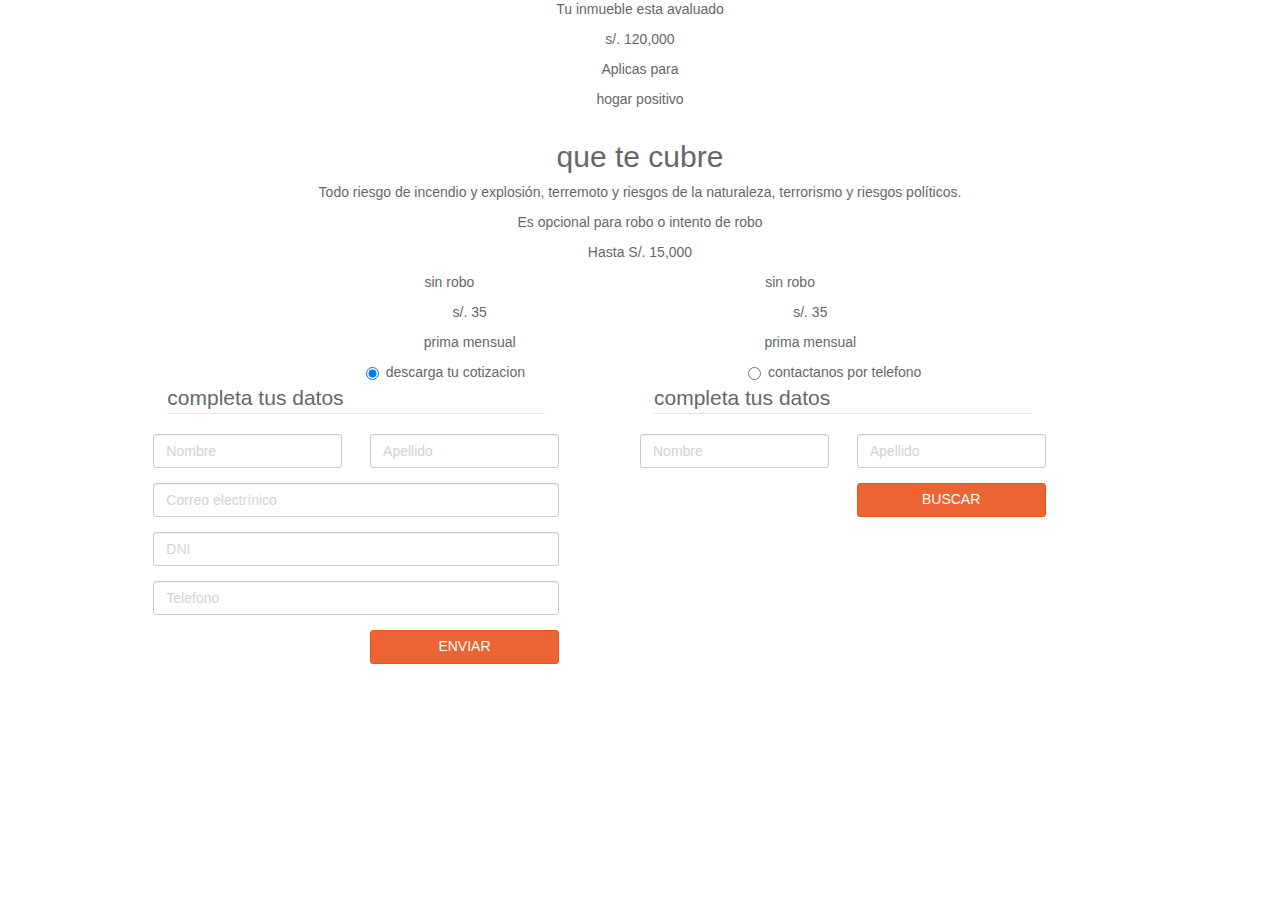
==== views/avaluo.html @ 3e361acd "landing scss" ====
<!DOCTYPE html>
<html>
  <head>
    <meta charset="utf-8">

    <title></title>
    <!-- Project SEO -->
    <meta name="description" content="">
    <meta name="keywords" content="" /> 
    <meta name="author" content="Ayu Consulting S.A.C" />

    <!-- Responsiveness -->
    <meta name="viewport" content="width=device-width, initial-scale=1.0">

    <!-- Open Graph -->
    <meta property="og:type" content="website">
    <meta property="og:url" content="">
    <meta property="og:title" content="">
    <meta property="og:site_name" content="">
    <meta property="og:description" content="">
    <meta property="og:image" content="">

    <!-- Twitter Cards -->
    <meta name="twitter:card" content="">
    <meta name="twitter:title" content="">
    <meta name="twitter:url" content="">
    <meta name="twitter:description" content="">
    <meta name="twitter:site" content="">
    <meta name="twitter:creator" content="">
    <meta name="twitter:image" content="">

    <!-- FAVICON -->
    <link rel="shortcut icon" href="img/favicon.ico">

    <!-- Apple Mobile -->
    <meta name="apple-mobile-web-app-title" content="">
    <meta name="apple-mobile-web-app-capable" content="yes">
    <meta name="apple-mobile-web-app-status-bar-style" content="black">

    <!-- Apple icons -->
    <link rel="apple-touch-icon" sizes="156x156" href="">
    <link rel="apple-touch-icon" sizes="128x128" href="">
    <link rel="apple-touch-icon" sizes="76x76" href="">
    <link rel="apple-touch-icon" href="">

    <!-- WebFonts -->
    <script async type="text/javascript" src="//use.typekit.net/ynk6roa.js"></script>
    <script async type="text/javascript">try{Typekit.load();}catch(e){}</script>

    <!-- APP STYLES -->
    <link rel="stylesheet" href="../stylesheets/main.css">
    <!-- <link rel="stylesheet" href="stylesheets/main.min.css"> -->
  </head>
  <body>
    <header>
      <div class="container text-center">
        <div class="row">
          <div class="col-md-8 center-block">
            <div class="header-text">
              <p>Tu inmueble esta avaluado</p>
              <p>s/. 120,000</p>
              <p>Aplicas para</p>
              <p>hogar positivo</p>
            </div>
          </div>
        </div>  
      </div>
    </header>
    <section class='content'>
      <div class='container text-center'>
        <div class="row">
          <div class="col-md-8 center-block">
            <h2 class="text-large">que te cubre</h2>
            <p class='text-small'>Todo riesgo de incendio y explosión, terremoto y riesgos de la naturaleza, terrorismo y riesgos políticos.</p>
            <p class='text-medium'>Es opcional para robo o intento de robo</p>
            <p class='text-small'>Hasta S/. 15,000</p>
          </div>
        </div>
        <div class="row">
          <div class="col-md-6 center-block">
            <div class="row">
              <div class="col-md-5">
                <div class="price-block">
                  <div class="row">
                    <div class="col-md-10">
                      <p class='text-small'>sin robo</p>
                    </div>
                    <div class="col-md-2">
                      <img src="" alt="">
                    </div>
                  </div>
                  <div class="row">
                    <div class="col-md-12">
                      <p class='text-large'>s/. 35</p>
                      <p class='text-small'>prima mensual</p>
                    </div>
                  </div>
                </div>
              </div>
              <div class="col-md-5 col-md-offset-2">
                <div class="price-block">
                  <div class="row">
                    <div class="col-md-10">
                      <p class='text-small'>sin robo</p>
                    </div>
                    <div class="col-md-2">
                      <img src="" alt="">
                    </div>
                  </div>
                  <div class="row">
                    <div class="col-md-12">
                      <p class='text-large'>s/. 35</p>
                      <p class='text-small'>prima mensual</p>
                    </div>
                  </div>
                </div>
              </div>  
            </div>
          </div>
        </div>
        <div class="row">
          <div class="col-md-8 center-block">
            <div class="row">
              <div class="form-group">
                <div class="col-md-6"> 
                  <label class="radio-inline" for="radios-0">
                    <input type="radio" name="radios" id="radios-0" value="1" checked="checked">
                    descarga tu cotizacion
                  </label> 
                </div>
                <div class="col-md-6"> 
                  <label class="radio-inline" for="radios-1">
                    <input type="radio" name="radios" id="radios-1" value="2">
                    contactanos por telefono
                  </label>
                </div>
              </div>
            </div>  
          </div>
        </div>
      </div>
    </section>
    <footer>
      <div class="container">
        <div class="row">
          <div class="col-md-10 center-block">
            <div class="row">
              <div class="col-md-5">
                <form class="form-horizontal">
                  <legend>completa tus datos</legend>
                  <div class="row">
                    <!-- Text input-->
                    <div class="form-group">
                      <div class="col-md-6">
                        <input id="textinput" name="textinput" type="text" placeholder="Nombre" class="form-control input-md"> 
                      </div>
                      <div class="col-md-6">
                        <input id="textinput" name="textinput" type="text" placeholder="Apellido" class="form-control input-md">
                      </div>
                    </div>
                  </div>  

                  <!-- Text input-->
                  <div class="form-group">
                    <input id="textinput" name="textinput" type="text" placeholder="Correo electrínico" class="form-control input-md">
                  </div>

                  <!-- Text input-->
                  <div class="form-group">
                    <input id="textinput" name="textinput" type="text" placeholder="DNI" class="form-control input-md">
                  </div>

                  <!-- Text input-->
                  <div class="form-group">
                    <input id="textinput" name="textinput" type="text" placeholder="Telefono" class="form-control input-md">
                  </div>

                  <!-- Button -->
                  <div class="row">
                    <div class="form-group">
                      <div class="col-md-6 col-md-offset-6">
                        <input type="submit" value="ENVIAR  " id="singlebutton" name="singlebutton" class="btn btn-primary col-md-12">
                      </div>
                    </div>  
                  </div>
                </form>
              </div>
              <div class="col-md-5 col-md-offset-1">
                <form class="form-horizontal">
                  <legend>completa tus datos</legend>
                  <div class="row">
                    <!-- Text input-->
                    <div class="form-group">
                      <div class="col-md-6">
                        <input id="textinput" name="textinput" type="text" placeholder="Nombre" class="form-control input-md"> 
                      </div>
                      <div class="col-md-6">
                        <input id="textinput" name="textinput" type="text" placeholder="Apellido" class="form-control input-md">
                      </div>
                    </div>
                  </div>

                  <!-- Button -->
                  <div class="row">
                    <div class="form-group">
                      <div class="col-md-6 col-md-offset-6">
                        <input type="submit" value="BUSCAR  " id="singlebutton" name="singlebutton" class="btn btn-primary col-md-12">
                      </div>
                    </div>  
                  </div>
                </form>
              </div>   
            </div>
          </div>
        </div>      
      </div>
    </footer>
  </body>
</html>
---- stylesheets/main.css ----
/*

  Ayu Consulting Frontend Boilerplate
  ultima actualizacion: 17 de junio 2014
  Author: @MadeByGus - G. Andres Ibarra yo@soygus.com
  Desde la consola navega hasta el directorio "stylesheets" y ejecuta: 

  sass --watch main.scss:main.css 

*/
/*========================================
=          Twitter Bootstrap 3.1.0      =
========================================*/
/*========================================
=          Twitter Bootstrap 3.2      =
========================================*/
/*! normalize.css v3.0.1 | MIT License | git.io/normalize */
html {
  font-family: sans-serif;
  -ms-text-size-adjust: 100%;
  -webkit-text-size-adjust: 100%; }

body {
  margin: 0; }

article,
aside,
details,
figcaption,
figure,
footer,
header,
hgroup,
main,
nav,
section,
summary {
  display: block; }

audio,
canvas,
progress,
video {
  display: inline-block;
  vertical-align: baseline; }

audio:not([controls]) {
  display: none;
  height: 0; }

[hidden],
template {
  display: none; }

a {
  background: transparent; }

a:active,
a:hover {
  outline: 0; }

abbr[title] {
  border-bottom: 1px dotted; }

b,
strong {
  font-weight: bold; }

dfn {
  font-style: italic; }

h1 {
  font-size: 2em;
  margin: 0.67em 0; }

mark {
  background: #ff0;
  color: #000; }

small {
  font-size: 80%; }

sub,
sup {
  font-size: 75%;
  line-height: 0;
  position: relative;
  vertical-align: baseline; }

sup {
  top: -0.5em; }

sub {
  bottom: -0.25em; }

img {
  border: 0; }

svg:not(:root) {
  overflow: hidden; }

figure {
  margin: 1em 40px; }

hr {
  -moz-box-sizing: content-box;
  box-sizing: content-box;
  height: 0; }

pre {
  overflow: auto; }

code,
kbd,
pre,
samp {
  font-family: monospace, monospace;
  font-size: 1em; }

button,
input,
optgroup,
select,
textarea {
  color: inherit;
  font: inherit;
  margin: 0; }

button {
  overflow: visible; }

button,
select {
  text-transform: none; }

button,
html input[type="button"],
input[type="reset"],
input[type="submit"] {
  -webkit-appearance: button;
  cursor: pointer; }

button[disabled],
html input[disabled] {
  cursor: default; }

button::-moz-focus-inner,
input::-moz-focus-inner {
  border: 0;
  padding: 0; }

input {
  line-height: normal; }

input[type="checkbox"],
input[type="radio"] {
  box-sizing: border-box;
  padding: 0; }

input[type="number"]::-webkit-inner-spin-button,
input[type="number"]::-webkit-outer-spin-button {
  height: auto; }

input[type="search"] {
  -webkit-appearance: textfield;
  -moz-box-sizing: content-box;
  -webkit-box-sizing: content-box;
  box-sizing: content-box; }

input[type="search"]::-webkit-search-cancel-button,
input[type="search"]::-webkit-search-decoration {
  -webkit-appearance: none; }

fieldset {
  border: 1px solid #c0c0c0;
  margin: 0 2px;
  padding: 0.35em 0.625em 0.75em; }

legend {
  border: 0;
  padding: 0; }

textarea {
  overflow: auto; }

optgroup {
  font-weight: bold; }

table {
  border-collapse: collapse;
  border-spacing: 0; }

td,
th {
  padding: 0; }

* {
  -webkit-box-sizing: border-box;
  -moz-box-sizing: border-box;
  box-sizing: border-box; }

*:before,
*:after {
  -webkit-box-sizing: border-box;
  -moz-box-sizing: border-box;
  box-sizing: border-box; }

html {
  font-size: 10px;
  -webkit-tap-highlight-color: transparent; }

body {
  font-family: "museo-sans", Helvetica, Arial, sans-serif;
  font-size: 14px;
  line-height: 1.42857;
  color: #65686a;
  background-color: white; }

input,
button,
select,
textarea {
  font-family: inherit;
  font-size: inherit;
  line-height: inherit; }

a {
  color: #ec6433;
  text-decoration: none; }
  a:hover, a:focus {
    color: #c14012;
    text-decoration: underline; }
  a:focus {
    outline: thin dotted;
    outline: 5px auto -webkit-focus-ring-color;
    outline-offset: -2px; }

figure {
  margin: 0; }

img {
  vertical-align: middle; }

.img-responsive {
  display: block;
  width: 100% \9;
  max-width: 100%;
  height: auto; }

.img-rounded {
  border-radius: 5px; }

.img-thumbnail {
  padding: 4px;
  line-height: 1.42857;
  background-color: white;
  border: 1px solid #dddddd;
  border-radius: 3px;
  -webkit-transition: all 0.2s ease-in-out;
  -o-transition: all 0.2s ease-in-out;
  transition: all 0.2s ease-in-out;
  display: inline-block;
  width: 100% \9;
  max-width: 100%;
  height: auto; }

.img-circle {
  border-radius: 50%; }

hr {
  margin-top: 20px;
  margin-bottom: 20px;
  border: 0;
  border-top: 1px solid white; }

.sr-only {
  position: absolute;
  width: 1px;
  height: 1px;
  margin: -1px;
  padding: 0;
  overflow: hidden;
  clip: rect(0, 0, 0, 0);
  border: 0; }

.sr-only-focusable:active, .sr-only-focusable:focus {
  position: static;
  width: auto;
  height: auto;
  margin: 0;
  overflow: visible;
  clip: auto; }

@media print {
  * {
    text-shadow: none !important;
    color: #000 !important;
    background: transparent !important;
    box-shadow: none !important; }

  a,
  a:visited {
    text-decoration: underline; }

  a[href]:after {
    content: " (" attr(href) ")"; }

  abbr[title]:after {
    content: " (" attr(title) ")"; }

  a[href^="javascript:"]:after,
  a[href^="#"]:after {
    content: ""; }

  pre,
  blockquote {
    border: 1px solid #999;
    page-break-inside: avoid; }

  thead {
    display: table-header-group; }

  tr,
  img {
    page-break-inside: avoid; }

  img {
    max-width: 100% !important; }

  p,
  h2,
  h3 {
    orphans: 3;
    widows: 3; }

  h2,
  h3 {
    page-break-after: avoid; }

  select {
    background: #fff !important; }

  .navbar {
    display: none; }

  .table td,
  .table th {
    background-color: #fff !important; }

  .btn > .caret,
  .dropup > .btn > .caret {
    border-top-color: #000 !important; }

  .label {
    border: 1px solid #000; }

  .table {
    border-collapse: collapse !important; }

  .table-bordered th,
  .table-bordered td {
    border: 1px solid #ddd !important; } }
h1, h2, h3, h4, h5, h6,
.h1, .h2, .h3, .h4, .h5, .h6 {
  font-family: inherit;
  font-weight: 500;
  line-height: 1.1;
  color: inherit; }
  h1 small,
  h1 .small, h2 small,
  h2 .small, h3 small,
  h3 .small, h4 small,
  h4 .small, h5 small,
  h5 .small, h6 small,
  h6 .small,
  .h1 small,
  .h1 .small, .h2 small,
  .h2 .small, .h3 small,
  .h3 .small, .h4 small,
  .h4 .small, .h5 small,
  .h5 .small, .h6 small,
  .h6 .small {
    font-weight: normal;
    line-height: 1;
    color: #d2d3d4; }

h1, .h1,
h2, .h2,
h3, .h3 {
  margin-top: 20px;
  margin-bottom: 10px; }
  h1 small,
  h1 .small, .h1 small,
  .h1 .small,
  h2 small,
  h2 .small, .h2 small,
  .h2 .small,
  h3 small,
  h3 .small, .h3 small,
  .h3 .small {
    font-size: 65%; }

h4, .h4,
h5, .h5,
h6, .h6 {
  margin-top: 10px;
  margin-bottom: 10px; }
  h4 small,
  h4 .small, .h4 small,
  .h4 .small,
  h5 small,
  h5 .small, .h5 small,
  .h5 .small,
  h6 small,
  h6 .small, .h6 small,
  .h6 .small {
    font-size: 75%; }

h1, .h1 {
  font-size: 36px; }

h2, .h2 {
  font-size: 30px; }

h3, .h3 {
  font-size: 24px; }

h4, .h4 {
  font-size: 18px; }

h5, .h5 {
  font-size: 14px; }

h6, .h6 {
  font-size: 12px; }

p {
  margin: 0 0 10px; }

.lead {
  margin-bottom: 20px;
  font-size: 16px;
  font-weight: 300;
  line-height: 1.4; }
  @media (min-width: 768px) {
    .lead {
      font-size: 21px; } }

small,
.small {
  font-size: 85%; }

cite {
  font-style: normal; }

mark,
.mark {
  background-color: #fcf8e3;
  padding: .2em; }

.text-left {
  text-align: left; }

.text-right {
  text-align: right; }

.text-center {
  text-align: center; }

.text-justify {
  text-align: justify; }

.text-nowrap {
  white-space: nowrap; }

.text-lowercase {
  text-transform: lowercase; }

.text-uppercase {
  text-transform: uppercase; }

.text-capitalize {
  text-transform: capitalize; }

.text-muted {
  color: #d2d3d4; }

.text-primary {
  color: #ec6433; }

a.text-primary:hover {
  color: #d84814; }

.text-success {
  color: #3c763d; }

a.text-success:hover {
  color: #2b542c; }

.text-info {
  color: #31708f; }

a.text-info:hover {
  color: #245269; }

.text-warning {
  color: #8a6d3b; }

a.text-warning:hover {
  color: #66512c; }

.text-danger {
  color: #a94442; }

a.text-danger:hover {
  color: #843534; }

.bg-primary {
  color: #fff; }

.bg-primary {
  background-color: #ec6433; }

a.bg-primary:hover {
  background-color: #d84814; }

.bg-success {
  background-color: #dff0d8; }

a.bg-success:hover {
  background-color: #c1e2b3; }

.bg-info {
  background-color: #d9edf7; }

a.bg-info:hover {
  background-color: #afd9ee; }

.bg-warning {
  background-color: #fcf8e3; }

a.bg-warning:hover {
  background-color: #f7ecb5; }

.bg-danger {
  background-color: #f2dede; }

a.bg-danger:hover {
  background-color: #e4b9b9; }

.page-header {
  padding-bottom: 9px;
  margin: 40px 0 20px;
  border-bottom: 1px solid white; }

ul,
ol {
  margin-top: 0;
  margin-bottom: 10px; }
  ul ul,
  ul ol,
  ol ul,
  ol ol {
    margin-bottom: 0; }

.list-unstyled, .list-inline {
  padding-left: 0;
  list-style: none; }

.list-inline {
  margin-left: -5px; }
  .list-inline > li {
    display: inline-block;
    padding-left: 5px;
    padding-right: 5px; }

dl {
  margin-top: 0;
  margin-bottom: 20px; }

dt,
dd {
  line-height: 1.42857; }

dt {
  font-weight: bold; }

dd {
  margin-left: 0; }

.dl-horizontal dd:before, .dl-horizontal dd:after {
  content: " ";
  display: table; }
.dl-horizontal dd:after {
  clear: both; }
@media (min-width: 768px) {
  .dl-horizontal dt {
    float: left;
    width: 160px;
    clear: left;
    text-align: right;
    overflow: hidden;
    text-overflow: ellipsis;
    white-space: nowrap; }
  .dl-horizontal dd {
    margin-left: 180px; } }

abbr[title],
abbr[data-original-title] {
  cursor: help;
  border-bottom: 1px dotted #d2d3d4; }

.initialism {
  font-size: 90%;
  text-transform: uppercase; }

blockquote {
  padding: 10px 20px;
  margin: 0 0 20px;
  font-size: 17.5px;
  border-left: 5px solid white; }
  blockquote p:last-child,
  blockquote ul:last-child,
  blockquote ol:last-child {
    margin-bottom: 0; }
  blockquote footer,
  blockquote small,
  blockquote .small {
    display: block;
    font-size: 80%;
    line-height: 1.42857;
    color: #d2d3d4; }
    blockquote footer:before,
    blockquote small:before,
    blockquote .small:before {
      content: '\2014 \00A0'; }

.blockquote-reverse,
blockquote.pull-right {
  padding-right: 15px;
  padding-left: 0;
  border-right: 5px solid white;
  border-left: 0;
  text-align: right; }
  .blockquote-reverse footer:before,
  .blockquote-reverse small:before,
  .blockquote-reverse .small:before,
  blockquote.pull-right footer:before,
  blockquote.pull-right small:before,
  blockquote.pull-right .small:before {
    content: ''; }
  .blockquote-reverse footer:after,
  .blockquote-reverse small:after,
  .blockquote-reverse .small:after,
  blockquote.pull-right footer:after,
  blockquote.pull-right small:after,
  blockquote.pull-right .small:after {
    content: '\00A0 \2014'; }

blockquote:before,
blockquote:after {
  content: ""; }

address {
  margin-bottom: 20px;
  font-style: normal;
  line-height: 1.42857; }

.container {
  margin-right: auto;
  margin-left: auto;
  padding-left: 14px;
  padding-right: 14px; }
  .container:before, .container:after {
    content: " ";
    display: table; }
  .container:after {
    clear: both; }
  @media (min-width: 768px) {
    .container {
      width: 748px; } }
  @media (min-width: 992px) {
    .container {
      width: 968px; } }
  @media (min-width: 1200px) {
    .container {
      width: 1168px; } }

.container-fluid {
  margin-right: auto;
  margin-left: auto;
  padding-left: 14px;
  padding-right: 14px; }
  .container-fluid:before, .container-fluid:after {
    content: " ";
    display: table; }
  .container-fluid:after {
    clear: both; }

.row {
  margin-left: -14px;
  margin-right: -14px; }
  .row:before, .row:after {
    content: " ";
    display: table; }
  .row:after {
    clear: both; }

.col-xs-1, .col-sm-1, .col-md-1, .col-lg-1, .col-xs-2, .col-sm-2, .col-md-2, .col-lg-2, .col-xs-3, .col-sm-3, .col-md-3, .col-lg-3, .col-xs-4, .col-sm-4, .col-md-4, .col-lg-4, .col-xs-5, .col-sm-5, .col-md-5, .col-lg-5, .col-xs-6, .col-sm-6, .col-md-6, .col-lg-6, .col-xs-7, .col-sm-7, .col-md-7, .col-lg-7, .col-xs-8, .col-sm-8, .col-md-8, .col-lg-8, .col-xs-9, .col-sm-9, .col-md-9, .col-lg-9, .col-xs-10, .col-sm-10, .col-md-10, .col-lg-10, .col-xs-11, .col-sm-11, .col-md-11, .col-lg-11, .col-xs-12, .col-sm-12, .col-md-12, .col-lg-12 {
  position: relative;
  min-height: 1px;
  padding-left: 14px;
  padding-right: 14px; }

.col-xs-1, .col-xs-2, .col-xs-3, .col-xs-4, .col-xs-5, .col-xs-6, .col-xs-7, .col-xs-8, .col-xs-9, .col-xs-10, .col-xs-11, .col-xs-12 {
  float: left; }

.col-xs-1 {
  width: 8.33333%; }

.col-xs-2 {
  width: 16.66667%; }

.col-xs-3 {
  width: 25%; }

.col-xs-4 {
  width: 33.33333%; }

.col-xs-5 {
  width: 41.66667%; }

.col-xs-6 {
  width: 50%; }

.col-xs-7 {
  width: 58.33333%; }

.col-xs-8 {
  width: 66.66667%; }

.col-xs-9 {
  width: 75%; }

.col-xs-10 {
  width: 83.33333%; }

.col-xs-11 {
  width: 91.66667%; }

.col-xs-12 {
  width: 100%; }

.col-xs-pull-0 {
  right: auto; }

.col-xs-pull-1 {
  right: 8.33333%; }

.col-xs-pull-2 {
  right: 16.66667%; }

.col-xs-pull-3 {
  right: 25%; }

.col-xs-pull-4 {
  right: 33.33333%; }

.col-xs-pull-5 {
  right: 41.66667%; }

.col-xs-pull-6 {
  right: 50%; }

.col-xs-pull-7 {
  right: 58.33333%; }

.col-xs-pull-8 {
  right: 66.66667%; }

.col-xs-pull-9 {
  right: 75%; }

.col-xs-pull-10 {
  right: 83.33333%; }

.col-xs-pull-11 {
  right: 91.66667%; }

.col-xs-pull-12 {
  right: 100%; }

.col-xs-push-0 {
  left: auto; }

.col-xs-push-1 {
  left: 8.33333%; }

.col-xs-push-2 {
  left: 16.66667%; }

.col-xs-push-3 {
  left: 25%; }

.col-xs-push-4 {
  left: 33.33333%; }

.col-xs-push-5 {
  left: 41.66667%; }

.col-xs-push-6 {
  left: 50%; }

.col-xs-push-7 {
  left: 58.33333%; }

.col-xs-push-8 {
  left: 66.66667%; }

.col-xs-push-9 {
  left: 75%; }

.col-xs-push-10 {
  left: 83.33333%; }

.col-xs-push-11 {
  left: 91.66667%; }

.col-xs-push-12 {
  left: 100%; }

.col-xs-offset-0 {
  margin-left: 0%; }

.col-xs-offset-1 {
  margin-left: 8.33333%; }

.col-xs-offset-2 {
  margin-left: 16.66667%; }

.col-xs-offset-3 {
  margin-left: 25%; }

.col-xs-offset-4 {
  margin-left: 33.33333%; }

.col-xs-offset-5 {
  margin-left: 41.66667%; }

.col-xs-offset-6 {
  margin-left: 50%; }

.col-xs-offset-7 {
  margin-left: 58.33333%; }

.col-xs-offset-8 {
  margin-left: 66.66667%; }

.col-xs-offset-9 {
  margin-left: 75%; }

.col-xs-offset-10 {
  margin-left: 83.33333%; }

.col-xs-offset-11 {
  margin-left: 91.66667%; }

.col-xs-offset-12 {
  margin-left: 100%; }

@media (min-width: 768px) {
  .col-sm-1, .col-sm-2, .col-sm-3, .col-sm-4, .col-sm-5, .col-sm-6, .col-sm-7, .col-sm-8, .col-sm-9, .col-sm-10, .col-sm-11, .col-sm-12 {
    float: left; }

  .col-sm-1 {
    width: 8.33333%; }

  .col-sm-2 {
    width: 16.66667%; }

  .col-sm-3 {
    width: 25%; }

  .col-sm-4 {
    width: 33.33333%; }

  .col-sm-5 {
    width: 41.66667%; }

  .col-sm-6 {
    width: 50%; }

  .col-sm-7 {
    width: 58.33333%; }

  .col-sm-8 {
    width: 66.66667%; }

  .col-sm-9 {
    width: 75%; }

  .col-sm-10 {
    width: 83.33333%; }

  .col-sm-11 {
    width: 91.66667%; }

  .col-sm-12 {
    width: 100%; }

  .col-sm-pull-0 {
    right: auto; }

  .col-sm-pull-1 {
    right: 8.33333%; }

  .col-sm-pull-2 {
    right: 16.66667%; }

  .col-sm-pull-3 {
    right: 25%; }

  .col-sm-pull-4 {
    right: 33.33333%; }

  .col-sm-pull-5 {
    right: 41.66667%; }

  .col-sm-pull-6 {
    right: 50%; }

  .col-sm-pull-7 {
    right: 58.33333%; }

  .col-sm-pull-8 {
    right: 66.66667%; }

  .col-sm-pull-9 {
    right: 75%; }

  .col-sm-pull-10 {
    right: 83.33333%; }

  .col-sm-pull-11 {
    right: 91.66667%; }

  .col-sm-pull-12 {
    right: 100%; }

  .col-sm-push-0 {
    left: auto; }

  .col-sm-push-1 {
    left: 8.33333%; }

  .col-sm-push-2 {
    left: 16.66667%; }

  .col-sm-push-3 {
    left: 25%; }

  .col-sm-push-4 {
    left: 33.33333%; }

  .col-sm-push-5 {
    left: 41.66667%; }

  .col-sm-push-6 {
    left: 50%; }

  .col-sm-push-7 {
    left: 58.33333%; }

  .col-sm-push-8 {
    left: 66.66667%; }

  .col-sm-push-9 {
    left: 75%; }

  .col-sm-push-10 {
    left: 83.33333%; }

  .col-sm-push-11 {
    left: 91.66667%; }

  .col-sm-push-12 {
    left: 100%; }

  .col-sm-offset-0 {
    margin-left: 0%; }

  .col-sm-offset-1 {
    margin-left: 8.33333%; }

  .col-sm-offset-2 {
    margin-left: 16.66667%; }

  .col-sm-offset-3 {
    margin-left: 25%; }

  .col-sm-offset-4 {
    margin-left: 33.33333%; }

  .col-sm-offset-5 {
    margin-left: 41.66667%; }

  .col-sm-offset-6 {
    margin-left: 50%; }

  .col-sm-offset-7 {
    margin-left: 58.33333%; }

  .col-sm-offset-8 {
    margin-left: 66.66667%; }

  .col-sm-offset-9 {
    margin-left: 75%; }

  .col-sm-offset-10 {
    margin-left: 83.33333%; }

  .col-sm-offset-11 {
    margin-left: 91.66667%; }

  .col-sm-offset-12 {
    margin-left: 100%; } }
@media (min-width: 992px) {
  .col-md-1, .col-md-2, .col-md-3, .col-md-4, .col-md-5, .col-md-6, .col-md-7, .col-md-8, .col-md-9, .col-md-10, .col-md-11, .col-md-12 {
    float: left; }

  .col-md-1 {
    width: 8.33333%; }

  .col-md-2 {
    width: 16.66667%; }

  .col-md-3 {
    width: 25%; }

  .col-md-4 {
    width: 33.33333%; }

  .col-md-5 {
    width: 41.66667%; }

  .col-md-6 {
    width: 50%; }

  .col-md-7 {
    width: 58.33333%; }

  .col-md-8 {
    width: 66.66667%; }

  .col-md-9 {
    width: 75%; }

  .col-md-10 {
    width: 83.33333%; }

  .col-md-11 {
    width: 91.66667%; }

  .col-md-12 {
    width: 100%; }

  .col-md-pull-0 {
    right: auto; }

  .col-md-pull-1 {
    right: 8.33333%; }

  .col-md-pull-2 {
    right: 16.66667%; }

  .col-md-pull-3 {
    right: 25%; }

  .col-md-pull-4 {
    right: 33.33333%; }

  .col-md-pull-5 {
    right: 41.66667%; }

  .col-md-pull-6 {
    right: 50%; }

  .col-md-pull-7 {
    right: 58.33333%; }

  .col-md-pull-8 {
    right: 66.66667%; }

  .col-md-pull-9 {
    right: 75%; }

  .col-md-pull-10 {
    right: 83.33333%; }

  .col-md-pull-11 {
    right: 91.66667%; }

  .col-md-pull-12 {
    right: 100%; }

  .col-md-push-0 {
    left: auto; }

  .col-md-push-1 {
    left: 8.33333%; }

  .col-md-push-2 {
    left: 16.66667%; }

  .col-md-push-3 {
    left: 25%; }

  .col-md-push-4 {
    left: 33.33333%; }

  .col-md-push-5 {
    left: 41.66667%; }

  .col-md-push-6 {
    left: 50%; }

  .col-md-push-7 {
    left: 58.33333%; }

  .col-md-push-8 {
    left: 66.66667%; }

  .col-md-push-9 {
    left: 75%; }

  .col-md-push-10 {
    left: 83.33333%; }

  .col-md-push-11 {
    left: 91.66667%; }

  .col-md-push-12 {
    left: 100%; }

  .col-md-offset-0 {
    margin-left: 0%; }

  .col-md-offset-1 {
    margin-left: 8.33333%; }

  .col-md-offset-2 {
    margin-left: 16.66667%; }

  .col-md-offset-3 {
    margin-left: 25%; }

  .col-md-offset-4 {
    margin-left: 33.33333%; }

  .col-md-offset-5 {
    margin-left: 41.66667%; }

  .col-md-offset-6 {
    margin-left: 50%; }

  .col-md-offset-7 {
    margin-left: 58.33333%; }

  .col-md-offset-8 {
    margin-left: 66.66667%; }

  .col-md-offset-9 {
    margin-left: 75%; }

  .col-md-offset-10 {
    margin-left: 83.33333%; }

  .col-md-offset-11 {
    margin-left: 91.66667%; }

  .col-md-offset-12 {
    margin-left: 100%; } }
@media (min-width: 1200px) {
  .col-lg-1, .col-lg-2, .col-lg-3, .col-lg-4, .col-lg-5, .col-lg-6, .col-lg-7, .col-lg-8, .col-lg-9, .col-lg-10, .col-lg-11, .col-lg-12 {
    float: left; }

  .col-lg-1 {
    width: 8.33333%; }

  .col-lg-2 {
    width: 16.66667%; }

  .col-lg-3 {
    width: 25%; }

  .col-lg-4 {
    width: 33.33333%; }

  .col-lg-5 {
    width: 41.66667%; }

  .col-lg-6 {
    width: 50%; }

  .col-lg-7 {
    width: 58.33333%; }

  .col-lg-8 {
    width: 66.66667%; }

  .col-lg-9 {
    width: 75%; }

  .col-lg-10 {
    width: 83.33333%; }

  .col-lg-11 {
    width: 91.66667%; }

  .col-lg-12 {
    width: 100%; }

  .col-lg-pull-0 {
    right: auto; }

  .col-lg-pull-1 {
    right: 8.33333%; }

  .col-lg-pull-2 {
    right: 16.66667%; }

  .col-lg-pull-3 {
    right: 25%; }

  .col-lg-pull-4 {
    right: 33.33333%; }

  .col-lg-pull-5 {
    right: 41.66667%; }

  .col-lg-pull-6 {
    right: 50%; }

  .col-lg-pull-7 {
    right: 58.33333%; }

  .col-lg-pull-8 {
    right: 66.66667%; }

  .col-lg-pull-9 {
    right: 75%; }

  .col-lg-pull-10 {
    right: 83.33333%; }

  .col-lg-pull-11 {
    right: 91.66667%; }

  .col-lg-pull-12 {
    right: 100%; }

  .col-lg-push-0 {
    left: auto; }

  .col-lg-push-1 {
    left: 8.33333%; }

  .col-lg-push-2 {
    left: 16.66667%; }

  .col-lg-push-3 {
    left: 25%; }

  .col-lg-push-4 {
    left: 33.33333%; }

  .col-lg-push-5 {
    left: 41.66667%; }

  .col-lg-push-6 {
    left: 50%; }

  .col-lg-push-7 {
    left: 58.33333%; }

  .col-lg-push-8 {
    left: 66.66667%; }

  .col-lg-push-9 {
    left: 75%; }

  .col-lg-push-10 {
    left: 83.33333%; }

  .col-lg-push-11 {
    left: 91.66667%; }

  .col-lg-push-12 {
    left: 100%; }

  .col-lg-offset-0 {
    margin-left: 0%; }

  .col-lg-offset-1 {
    margin-left: 8.33333%; }

  .col-lg-offset-2 {
    margin-left: 16.66667%; }

  .col-lg-offset-3 {
    margin-left: 25%; }

  .col-lg-offset-4 {
    margin-left: 33.33333%; }

  .col-lg-offset-5 {
    margin-left: 41.66667%; }

  .col-lg-offset-6 {
    margin-left: 50%; }

  .col-lg-offset-7 {
    margin-left: 58.33333%; }

  .col-lg-offset-8 {
    margin-left: 66.66667%; }

  .col-lg-offset-9 {
    margin-left: 75%; }

  .col-lg-offset-10 {
    margin-left: 83.33333%; }

  .col-lg-offset-11 {
    margin-left: 91.66667%; }

  .col-lg-offset-12 {
    margin-left: 100%; } }
fieldset {
  padding: 0;
  margin: 0;
  border: 0;
  min-width: 0; }

legend {
  display: block;
  width: 100%;
  padding: 0;
  margin-bottom: 20px;
  font-size: 21px;
  line-height: inherit;
  color: #65686a;
  border: 0;
  border-bottom: 1px solid #e5e5e5; }

label {
  display: inline-block;
  max-width: 100%;
  margin-bottom: 5px;
  font-weight: bold; }

input[type="search"] {
  -webkit-box-sizing: border-box;
  -moz-box-sizing: border-box;
  box-sizing: border-box; }

input[type="radio"],
input[type="checkbox"] {
  margin: 4px 0 0;
  margin-top: 1px \9;
  line-height: normal; }

input[type="file"] {
  display: block; }

input[type="range"] {
  display: block;
  width: 100%; }

select[multiple],
select[size] {
  height: auto; }

input[type="file"]:focus,
input[type="radio"]:focus,
input[type="checkbox"]:focus {
  outline: thin dotted;
  outline: 5px auto -webkit-focus-ring-color;
  outline-offset: -2px; }

output {
  display: block;
  padding-top: 7px;
  font-size: 14px;
  line-height: 1.42857;
  color: #898b8e; }

.form-control {
  display: block;
  width: 100%;
  height: 34px;
  padding: 6px 12px;
  font-size: 14px;
  line-height: 1.42857;
  color: #898b8e;
  background-color: white;
  background-image: none;
  border: 1px solid #cccccc;
  border-radius: 3px;
  -webkit-box-shadow: inset 0 1px 1px rgba(0, 0, 0, 0.075);
  box-shadow: inset 0 1px 1px rgba(0, 0, 0, 0.075);
  -webkit-transition: border-color ease-in-out 0.15s, box-shadow ease-in-out 0.15s;
  -o-transition: border-color ease-in-out 0.15s, box-shadow ease-in-out 0.15s;
  transition: border-color ease-in-out 0.15s, box-shadow ease-in-out 0.15s; }
  .form-control:focus {
    border-color: #66afe9;
    outline: 0;
    -webkit-box-shadow: inset 0 1px 1px rgba(0, 0, 0, 0.075), 0 0 8px rgba(102, 175, 233, 0.6);
    box-shadow: inset 0 1px 1px rgba(0, 0, 0, 0.075), 0 0 8px rgba(102, 175, 233, 0.6); }
  .form-control::-moz-placeholder {
    color: #d2d3d4;
    opacity: 1; }
  .form-control:-ms-input-placeholder {
    color: #d2d3d4; }
  .form-control::-webkit-input-placeholder {
    color: #d2d3d4; }
  .form-control[disabled], .form-control[readonly], fieldset[disabled] .form-control {
    cursor: not-allowed;
    background-color: white;
    opacity: 1; }

textarea.form-control {
  height: auto; }

input[type="search"] {
  -webkit-appearance: none; }

input[type="date"],
input[type="time"],
input[type="datetime-local"],
input[type="month"] {
  line-height: 34px;
  line-height: 1.42857 \0; }
  input[type="date"].input-sm, .form-horizontal .form-group-sm input[type="date"].form-control,
  input[type="time"].input-sm,
  .form-horizontal .form-group-sm input[type="time"].form-control,
  input[type="datetime-local"].input-sm,
  .form-horizontal .form-group-sm input[type="datetime-local"].form-control,
  input[type="month"].input-sm,
  .form-horizontal .form-group-sm input[type="month"].form-control {
    line-height: 30px; }
  input[type="date"].input-lg, .form-horizontal .form-group-lg input[type="date"].form-control,
  input[type="time"].input-lg,
  .form-horizontal .form-group-lg input[type="time"].form-control,
  input[type="datetime-local"].input-lg,
  .form-horizontal .form-group-lg input[type="datetime-local"].form-control,
  input[type="month"].input-lg,
  .form-horizontal .form-group-lg input[type="month"].form-control {
    line-height: 46px; }

.form-group {
  margin-bottom: 15px; }

.radio,
.checkbox {
  position: relative;
  display: block;
  min-height: 20px;
  margin-top: 10px;
  margin-bottom: 10px; }
  .radio label,
  .checkbox label {
    padding-left: 20px;
    margin-bottom: 0;
    font-weight: normal;
    cursor: pointer; }

.radio input[type="radio"],
.radio-inline input[type="radio"],
.checkbox input[type="checkbox"],
.checkbox-inline input[type="checkbox"] {
  position: absolute;
  margin-left: -20px;
  margin-top: 4px \9; }

.radio + .radio,
.checkbox + .checkbox {
  margin-top: -5px; }

.radio-inline,
.checkbox-inline {
  display: inline-block;
  padding-left: 20px;
  margin-bottom: 0;
  vertical-align: middle;
  font-weight: normal;
  cursor: pointer; }

.radio-inline + .radio-inline,
.checkbox-inline + .checkbox-inline {
  margin-top: 0;
  margin-left: 10px; }

input[type="radio"][disabled], input[type="radio"].disabled, fieldset[disabled] input[type="radio"],
input[type="checkbox"][disabled],
input[type="checkbox"].disabled, fieldset[disabled]
input[type="checkbox"] {
  cursor: not-allowed; }

.radio-inline.disabled, fieldset[disabled] .radio-inline,
.checkbox-inline.disabled, fieldset[disabled]
.checkbox-inline {
  cursor: not-allowed; }

.radio.disabled label, fieldset[disabled] .radio label,
.checkbox.disabled label, fieldset[disabled]
.checkbox label {
  cursor: not-allowed; }

.form-control-static {
  padding-top: 7px;
  padding-bottom: 7px;
  margin-bottom: 0; }
  .form-control-static.input-lg, .form-horizontal .form-group-lg .form-control-static.form-control, .form-control-static.input-sm, .form-horizontal .form-group-sm .form-control-static.form-control {
    padding-left: 0;
    padding-right: 0; }

.input-sm, .form-horizontal .form-group-sm .form-control {
  height: 30px;
  padding: 5px 10px;
  font-size: 12px;
  line-height: 1.5;
  border-radius: 1px; }

select.input-sm, .form-horizontal .form-group-sm select.form-control {
  height: 30px;
  line-height: 30px; }

textarea.input-sm, .form-horizontal .form-group-sm textarea.form-control,
select[multiple].input-sm,
.form-horizontal .form-group-sm select[multiple].form-control {
  height: auto; }

.input-lg, .form-horizontal .form-group-lg .form-control {
  height: 46px;
  padding: 10px 16px;
  font-size: 18px;
  line-height: 1.33;
  border-radius: 5px; }

select.input-lg, .form-horizontal .form-group-lg select.form-control {
  height: 46px;
  line-height: 46px; }

textarea.input-lg, .form-horizontal .form-group-lg textarea.form-control,
select[multiple].input-lg,
.form-horizontal .form-group-lg select[multiple].form-control {
  height: auto; }

.has-feedback {
  position: relative; }
  .has-feedback .form-control {
    padding-right: 42.5px; }

.form-control-feedback {
  position: absolute;
  top: 25px;
  right: 0;
  z-index: 2;
  display: block;
  width: 34px;
  height: 34px;
  line-height: 34px;
  text-align: center; }

.input-lg + .form-control-feedback, .form-horizontal .form-group-lg .form-control + .form-control-feedback {
  width: 46px;
  height: 46px;
  line-height: 46px; }

.input-sm + .form-control-feedback, .form-horizontal .form-group-sm .form-control + .form-control-feedback {
  width: 30px;
  height: 30px;
  line-height: 30px; }

.has-success .help-block,
.has-success .control-label,
.has-success .radio,
.has-success .checkbox,
.has-success .radio-inline,
.has-success .checkbox-inline {
  color: #3c763d; }
.has-success .form-control {
  border-color: #3c763d;
  -webkit-box-shadow: inset 0 1px 1px rgba(0, 0, 0, 0.075);
  box-shadow: inset 0 1px 1px rgba(0, 0, 0, 0.075); }
  .has-success .form-control:focus {
    border-color: #2b542c;
    -webkit-box-shadow: inset 0 1px 1px rgba(0, 0, 0, 0.075), 0 0 6px #67b168;
    box-shadow: inset 0 1px 1px rgba(0, 0, 0, 0.075), 0 0 6px #67b168; }
.has-success .input-group-addon {
  color: #3c763d;
  border-color: #3c763d;
  background-color: #dff0d8; }
.has-success .form-control-feedback {
  color: #3c763d; }

.has-warning .help-block,
.has-warning .control-label,
.has-warning .radio,
.has-warning .checkbox,
.has-warning .radio-inline,
.has-warning .checkbox-inline {
  color: #8a6d3b; }
.has-warning .form-control {
  border-color: #8a6d3b;
  -webkit-box-shadow: inset 0 1px 1px rgba(0, 0, 0, 0.075);
  box-shadow: inset 0 1px 1px rgba(0, 0, 0, 0.075); }
  .has-warning .form-control:focus {
    border-color: #66512c;
    -webkit-box-shadow: inset 0 1px 1px rgba(0, 0, 0, 0.075), 0 0 6px #c0a16b;
    box-shadow: inset 0 1px 1px rgba(0, 0, 0, 0.075), 0 0 6px #c0a16b; }
.has-warning .input-group-addon {
  color: #8a6d3b;
  border-color: #8a6d3b;
  background-color: #fcf8e3; }
.has-warning .form-control-feedback {
  color: #8a6d3b; }

.has-error .help-block,
.has-error .control-label,
.has-error .radio,
.has-error .checkbox,
.has-error .radio-inline,
.has-error .checkbox-inline {
  color: #a94442; }
.has-error .form-control {
  border-color: #a94442;
  -webkit-box-shadow: inset 0 1px 1px rgba(0, 0, 0, 0.075);
  box-shadow: inset 0 1px 1px rgba(0, 0, 0, 0.075); }
  .has-error .form-control:focus {
    border-color: #843534;
    -webkit-box-shadow: inset 0 1px 1px rgba(0, 0, 0, 0.075), 0 0 6px #ce8483;
    box-shadow: inset 0 1px 1px rgba(0, 0, 0, 0.075), 0 0 6px #ce8483; }
.has-error .input-group-addon {
  color: #a94442;
  border-color: #a94442;
  background-color: #f2dede; }
.has-error .form-control-feedback {
  color: #a94442; }

.has-feedback label.sr-only ~ .form-control-feedback {
  top: 0; }

.help-block {
  display: block;
  margin-top: 5px;
  margin-bottom: 10px;
  color: #a6a7a9; }

@media (min-width: 768px) {
  .form-inline .form-group {
    display: inline-block;
    margin-bottom: 0;
    vertical-align: middle; }
  .form-inline .form-control {
    display: inline-block;
    width: auto;
    vertical-align: middle; }
  .form-inline .input-group {
    display: inline-table;
    vertical-align: middle; }
    .form-inline .input-group .input-group-addon,
    .form-inline .input-group .input-group-btn,
    .form-inline .input-group .form-control {
      width: auto; }
  .form-inline .input-group > .form-control {
    width: 100%; }
  .form-inline .control-label {
    margin-bottom: 0;
    vertical-align: middle; }
  .form-inline .radio,
  .form-inline .checkbox {
    display: inline-block;
    margin-top: 0;
    margin-bottom: 0;
    vertical-align: middle; }
    .form-inline .radio label,
    .form-inline .checkbox label {
      padding-left: 0; }
  .form-inline .radio input[type="radio"],
  .form-inline .checkbox input[type="checkbox"] {
    position: relative;
    margin-left: 0; }
  .form-inline .has-feedback .form-control-feedback {
    top: 0; } }

.form-horizontal .radio,
.form-horizontal .checkbox,
.form-horizontal .radio-inline,
.form-horizontal .checkbox-inline {
  margin-top: 0;
  margin-bottom: 0;
  padding-top: 7px; }
.form-horizontal .radio,
.form-horizontal .checkbox {
  min-height: 27px; }
.form-horizontal .form-group {
  margin-left: -14px;
  margin-right: -14px; }
  .form-horizontal .form-group:before, .form-horizontal .form-group:after {
    content: " ";
    display: table; }
  .form-horizontal .form-group:after {
    clear: both; }
@media (min-width: 768px) {
  .form-horizontal .control-label {
    text-align: right;
    margin-bottom: 0;
    padding-top: 7px; } }
.form-horizontal .has-feedback .form-control-feedback {
  top: 0;
  right: 14px; }
@media (min-width: 768px) {
  .form-horizontal .form-group-lg .control-label {
    padding-top: 14.3px; } }
@media (min-width: 768px) {
  .form-horizontal .form-group-sm .control-label {
    padding-top: 6px; } }

.btn {
  display: inline-block;
  margin-bottom: 0;
  font-weight: normal;
  text-align: center;
  vertical-align: middle;
  cursor: pointer;
  background-image: none;
  border: 1px solid transparent;
  white-space: nowrap;
  padding: 6px 12px;
  font-size: 14px;
  line-height: 1.42857;
  border-radius: 3px;
  -webkit-user-select: none;
  -moz-user-select: none;
  -ms-user-select: none;
  user-select: none; }
  .btn:focus, .btn:active:focus, .btn.active:focus {
    outline: thin dotted;
    outline: 5px auto -webkit-focus-ring-color;
    outline-offset: -2px; }
  .btn:hover, .btn:focus {
    color: #333333;
    text-decoration: none; }
  .btn:active, .btn.active {
    outline: 0;
    background-image: none;
    -webkit-box-shadow: inset 0 3px 5px rgba(0, 0, 0, 0.125);
    box-shadow: inset 0 3px 5px rgba(0, 0, 0, 0.125); }
  .btn.disabled, .btn[disabled], fieldset[disabled] .btn {
    cursor: not-allowed;
    pointer-events: none;
    opacity: 0.65;
    filter: alpha(opacity=65);
    -webkit-box-shadow: none;
    box-shadow: none; }

.btn-default {
  color: #333333;
  background-color: white;
  border-color: #cccccc; }
  .btn-default:hover, .btn-default:focus, .btn-default:active, .btn-default.active, .open > .btn-default.dropdown-toggle {
    color: #333333;
    background-color: #e6e6e6;
    border-color: #adadad; }
  .btn-default:active, .btn-default.active, .open > .btn-default.dropdown-toggle {
    background-image: none; }
  .btn-default.disabled, .btn-default.disabled:hover, .btn-default.disabled:focus, .btn-default.disabled:active, .btn-default.disabled.active, .btn-default[disabled], .btn-default[disabled]:hover, .btn-default[disabled]:focus, .btn-default[disabled]:active, .btn-default[disabled].active, fieldset[disabled] .btn-default, fieldset[disabled] .btn-default:hover, fieldset[disabled] .btn-default:focus, fieldset[disabled] .btn-default:active, fieldset[disabled] .btn-default.active {
    background-color: white;
    border-color: #cccccc; }
  .btn-default .badge {
    color: white;
    background-color: #333333; }

.btn-primary {
  color: white;
  background-color: #ec6433;
  border-color: #ea521c; }
  .btn-primary:hover, .btn-primary:focus, .btn-primary:active, .btn-primary.active, .open > .btn-primary.dropdown-toggle {
    color: white;
    background-color: #d84814;
    border-color: #b73d11; }
  .btn-primary:active, .btn-primary.active, .open > .btn-primary.dropdown-toggle {
    background-image: none; }
  .btn-primary.disabled, .btn-primary.disabled:hover, .btn-primary.disabled:focus, .btn-primary.disabled:active, .btn-primary.disabled.active, .btn-primary[disabled], .btn-primary[disabled]:hover, .btn-primary[disabled]:focus, .btn-primary[disabled]:active, .btn-primary[disabled].active, fieldset[disabled] .btn-primary, fieldset[disabled] .btn-primary:hover, fieldset[disabled] .btn-primary:focus, fieldset[disabled] .btn-primary:active, fieldset[disabled] .btn-primary.active {
    background-color: #ec6433;
    border-color: #ea521c; }
  .btn-primary .badge {
    color: #ec6433;
    background-color: white; }

.btn-success {
  color: white;
  background-color: #5cb85c;
  border-color: #4cae4c; }
  .btn-success:hover, .btn-success:focus, .btn-success:active, .btn-success.active, .open > .btn-success.dropdown-toggle {
    color: white;
    background-color: #449d44;
    border-color: #398439; }
  .btn-success:active, .btn-success.active, .open > .btn-success.dropdown-toggle {
    background-image: none; }
  .btn-success.disabled, .btn-success.disabled:hover, .btn-success.disabled:focus, .btn-success.disabled:active, .btn-success.disabled.active, .btn-success[disabled], .btn-success[disabled]:hover, .btn-success[disabled]:focus, .btn-success[disabled]:active, .btn-success[disabled].active, fieldset[disabled] .btn-success, fieldset[disabled] .btn-success:hover, fieldset[disabled] .btn-success:focus, fieldset[disabled] .btn-success:active, fieldset[disabled] .btn-success.active {
    background-color: #5cb85c;
    border-color: #4cae4c; }
  .btn-success .badge {
    color: #5cb85c;
    background-color: white; }

.btn-info {
  color: white;
  background-color: #5bc0de;
  border-color: #46b8da; }
  .btn-info:hover, .btn-info:focus, .btn-info:active, .btn-info.active, .open > .btn-info.dropdown-toggle {
    color: white;
    background-color: #31b0d5;
    border-color: #269abc; }
  .btn-info:active, .btn-info.active, .open > .btn-info.dropdown-toggle {
    background-image: none; }
  .btn-info.disabled, .btn-info.disabled:hover, .btn-info.disabled:focus, .btn-info.disabled:active, .btn-info.disabled.active, .btn-info[disabled], .btn-info[disabled]:hover, .btn-info[disabled]:focus, .btn-info[disabled]:active, .btn-info[disabled].active, fieldset[disabled] .btn-info, fieldset[disabled] .btn-info:hover, fieldset[disabled] .btn-info:focus, fieldset[disabled] .btn-info:active, fieldset[disabled] .btn-info.active {
    background-color: #5bc0de;
    border-color: #46b8da; }
  .btn-info .badge {
    color: #5bc0de;
    background-color: white; }

.btn-warning {
  color: white;
  background-color: #f0ad4e;
  border-color: #eea236; }
  .btn-warning:hover, .btn-warning:focus, .btn-warning:active, .btn-warning.active, .open > .btn-warning.dropdown-toggle {
    color: white;
    background-color: #ec971f;
    border-color: #d58512; }
  .btn-warning:active, .btn-warning.active, .open > .btn-warning.dropdown-toggle {
    background-image: none; }
  .btn-warning.disabled, .btn-warning.disabled:hover, .btn-warning.disabled:focus, .btn-warning.disabled:active, .btn-warning.disabled.active, .btn-warning[disabled], .btn-warning[disabled]:hover, .btn-warning[disabled]:focus, .btn-warning[disabled]:active, .btn-warning[disabled].active, fieldset[disabled] .btn-warning, fieldset[disabled] .btn-warning:hover, fieldset[disabled] .btn-warning:focus, fieldset[disabled] .btn-warning:active, fieldset[disabled] .btn-warning.active {
    background-color: #f0ad4e;
    border-color: #eea236; }
  .btn-warning .badge {
    color: #f0ad4e;
    background-color: white; }

.btn-danger {
  color: white;
  background-color: #d9534f;
  border-color: #d43f3a; }
  .btn-danger:hover, .btn-danger:focus, .btn-danger:active, .btn-danger.active, .open > .btn-danger.dropdown-toggle {
    color: white;
    background-color: #c9302c;
    border-color: #ac2925; }
  .btn-danger:active, .btn-danger.active, .open > .btn-danger.dropdown-toggle {
    background-image: none; }
  .btn-danger.disabled, .btn-danger.disabled:hover, .btn-danger.disabled:focus, .btn-danger.disabled:active, .btn-danger.disabled.active, .btn-danger[disabled], .btn-danger[disabled]:hover, .btn-danger[disabled]:focus, .btn-danger[disabled]:active, .btn-danger[disabled].active, fieldset[disabled] .btn-danger, fieldset[disabled] .btn-danger:hover, fieldset[disabled] .btn-danger:focus, fieldset[disabled] .btn-danger:active, fieldset[disabled] .btn-danger.active {
    background-color: #d9534f;
    border-color: #d43f3a; }
  .btn-danger .badge {
    color: #d9534f;
    background-color: white; }

.btn-link {
  color: #ec6433;
  font-weight: normal;
  cursor: pointer;
  border-radius: 0; }
  .btn-link, .btn-link:active, .btn-link[disabled], fieldset[disabled] .btn-link {
    background-color: transparent;
    -webkit-box-shadow: none;
    box-shadow: none; }
  .btn-link, .btn-link:hover, .btn-link:focus, .btn-link:active {
    border-color: transparent; }
  .btn-link:hover, .btn-link:focus {
    color: #c14012;
    text-decoration: underline;
    background-color: transparent; }
  .btn-link[disabled]:hover, .btn-link[disabled]:focus, fieldset[disabled] .btn-link:hover, fieldset[disabled] .btn-link:focus {
    color: #d2d3d4;
    text-decoration: none; }

.btn-lg {
  padding: 10px 16px;
  font-size: 18px;
  line-height: 1.33;
  border-radius: 5px; }

.btn-sm {
  padding: 5px 10px;
  font-size: 12px;
  line-height: 1.5;
  border-radius: 1px; }

.btn-xs {
  padding: 1px 5px;
  font-size: 12px;
  line-height: 1.5;
  border-radius: 1px; }

.btn-block {
  display: block;
  width: 100%; }

.btn-block + .btn-block {
  margin-top: 5px; }

input[type="submit"].btn-block,
input[type="reset"].btn-block,
input[type="button"].btn-block {
  width: 100%; }

.nav {
  margin-bottom: 0;
  padding-left: 0;
  list-style: none; }
  .nav:before, .nav:after {
    content: " ";
    display: table; }
  .nav:after {
    clear: both; }
  .nav > li {
    position: relative;
    display: block; }
    .nav > li > a {
      position: relative;
      display: block;
      padding: 10px 15px; }
      .nav > li > a:hover, .nav > li > a:focus {
        text-decoration: none;
        background-color: white; }
    .nav > li.disabled > a {
      color: #d2d3d4; }
      .nav > li.disabled > a:hover, .nav > li.disabled > a:focus {
        color: #d2d3d4;
        text-decoration: none;
        background-color: transparent;
        cursor: not-allowed; }
  .nav .open > a, .nav .open > a:hover, .nav .open > a:focus {
    background-color: white;
    border-color: #ec6433; }
  .nav .nav-divider {
    height: 1px;
    margin: 9px 0;
    overflow: hidden;
    background-color: #e5e5e5; }
  .nav > li > a > img {
    max-width: none; }

.nav-tabs {
  border-bottom: 1px solid #dddddd; }
  .nav-tabs > li {
    float: left;
    margin-bottom: -1px; }
    .nav-tabs > li > a {
      margin-right: 2px;
      line-height: 1.42857;
      border: 1px solid transparent;
      border-radius: 3px 3px 0 0; }
      .nav-tabs > li > a:hover {
        border-color: white white #dddddd; }
    .nav-tabs > li.active > a, .nav-tabs > li.active > a:hover, .nav-tabs > li.active > a:focus {
      color: #898b8e;
      background-color: white;
      border: 1px solid #dddddd;
      border-bottom-color: transparent;
      cursor: default; }

.nav-pills > li {
  float: left; }
  .nav-pills > li > a {
    border-radius: 3px; }
  .nav-pills > li + li {
    margin-left: 2px; }
  .nav-pills > li.active > a, .nav-pills > li.active > a:hover, .nav-pills > li.active > a:focus {
    color: white;
    background-color: #ec6433; }

.nav-stacked > li {
  float: none; }
  .nav-stacked > li + li {
    margin-top: 2px;
    margin-left: 0; }

.nav-justified, .nav-tabs.nav-justified {
  width: 100%; }
  .nav-justified > li, .nav-tabs.nav-justified > li {
    float: none; }
    .nav-justified > li > a, .nav-tabs.nav-justified > li > a {
      text-align: center;
      margin-bottom: 5px; }
  .nav-justified > .dropdown .dropdown-menu {
    top: auto;
    left: auto; }
  @media (min-width: 768px) {
    .nav-justified > li, .nav-tabs.nav-justified > li {
      display: table-cell;
      width: 1%; }
      .nav-justified > li > a, .nav-tabs.nav-justified > li > a {
        margin-bottom: 0; } }

.nav-tabs-justified, .nav-tabs.nav-justified {
  border-bottom: 0; }
  .nav-tabs-justified > li > a, .nav-tabs.nav-justified > li > a {
    margin-right: 0;
    border-radius: 3px; }
  .nav-tabs-justified > .active > a, .nav-tabs.nav-justified > .active > a,
  .nav-tabs-justified > .active > a:hover,
  .nav-tabs.nav-justified > .active > a:hover,
  .nav-tabs-justified > .active > a:focus,
  .nav-tabs.nav-justified > .active > a:focus {
    border: 1px solid #dddddd; }
  @media (min-width: 768px) {
    .nav-tabs-justified > li > a, .nav-tabs.nav-justified > li > a {
      border-bottom: 1px solid #dddddd;
      border-radius: 3px 3px 0 0; }
    .nav-tabs-justified > .active > a, .nav-tabs.nav-justified > .active > a,
    .nav-tabs-justified > .active > a:hover,
    .nav-tabs.nav-justified > .active > a:hover,
    .nav-tabs-justified > .active > a:focus,
    .nav-tabs.nav-justified > .active > a:focus {
      border-bottom-color: white; } }

.tab-content > .tab-pane {
  display: none; }
.tab-content > .active {
  display: block; }

.nav-tabs .dropdown-menu {
  margin-top: -1px;
  border-top-right-radius: 0;
  border-top-left-radius: 0; }

.media,
.media-body {
  overflow: hidden;
  zoom: 1; }

.media,
.media .media {
  margin-top: 15px; }

.media:first-child {
  margin-top: 0; }

.media-object {
  display: block; }

.media-heading {
  margin: 0 0 5px; }

.media > .pull-left {
  margin-right: 10px; }
.media > .pull-right {
  margin-left: 10px; }

.media-list {
  padding-left: 0;
  list-style: none; }

.clearfix:before, .clearfix:after {
  content: " ";
  display: table; }
.clearfix:after {
  clear: both; }

.center-block {
  display: block;
  margin-left: auto;
  margin-right: auto; }

.pull-right {
  float: right !important; }

.pull-left {
  float: left !important; }

.hide {
  display: none !important; }

.show {
  display: block !important; }

.invisible {
  visibility: hidden; }

.text-hide {
  font: 0/0 a;
  color: transparent;
  text-shadow: none;
  background-color: transparent;
  border: 0; }

.hidden {
  display: none !important;
  visibility: hidden !important; }

.affix {
  position: fixed;
  -webkit-transform: translate3d(0, 0, 0);
  transform: translate3d(0, 0, 0); }

@-ms-viewport {
  width: device-width; }
.visible-xs, .visible-sm, .visible-md, .visible-lg {
  display: none !important; }

.visible-xs-block,
.visible-xs-inline,
.visible-xs-inline-block,
.visible-sm-block,
.visible-sm-inline,
.visible-sm-inline-block,
.visible-md-block,
.visible-md-inline,
.visible-md-inline-block,
.visible-lg-block,
.visible-lg-inline,
.visible-lg-inline-block {
  display: none !important; }

@media (max-width: 767px) {
  .visible-xs {
    display: block !important; }

  table.visible-xs {
    display: table; }

  tr.visible-xs {
    display: table-row !important; }

  th.visible-xs,
  td.visible-xs {
    display: table-cell !important; } }
@media (max-width: 767px) {
  .visible-xs-block {
    display: block !important; } }

@media (max-width: 767px) {
  .visible-xs-inline {
    display: inline !important; } }

@media (max-width: 767px) {
  .visible-xs-inline-block {
    display: inline-block !important; } }

@media (min-width: 768px) and (max-width: 991px) {
  .visible-sm {
    display: block !important; }

  table.visible-sm {
    display: table; }

  tr.visible-sm {
    display: table-row !important; }

  th.visible-sm,
  td.visible-sm {
    display: table-cell !important; } }
@media (min-width: 768px) and (max-width: 991px) {
  .visible-sm-block {
    display: block !important; } }

@media (min-width: 768px) and (max-width: 991px) {
  .visible-sm-inline {
    display: inline !important; } }

@media (min-width: 768px) and (max-width: 991px) {
  .visible-sm-inline-block {
    display: inline-block !important; } }

@media (min-width: 992px) and (max-width: 1199px) {
  .visible-md {
    display: block !important; }

  table.visible-md {
    display: table; }

  tr.visible-md {
    display: table-row !important; }

  th.visible-md,
  td.visible-md {
    display: table-cell !important; } }
@media (min-width: 992px) and (max-width: 1199px) {
  .visible-md-block {
    display: block !important; } }

@media (min-width: 992px) and (max-width: 1199px) {
  .visible-md-inline {
    display: inline !important; } }

@media (min-width: 992px) and (max-width: 1199px) {
  .visible-md-inline-block {
    display: inline-block !important; } }

@media (min-width: 1200px) {
  .visible-lg {
    display: block !important; }

  table.visible-lg {
    display: table; }

  tr.visible-lg {
    display: table-row !important; }

  th.visible-lg,
  td.visible-lg {
    display: table-cell !important; } }
@media (min-width: 1200px) {
  .visible-lg-block {
    display: block !important; } }

@media (min-width: 1200px) {
  .visible-lg-inline {
    display: inline !important; } }

@media (min-width: 1200px) {
  .visible-lg-inline-block {
    display: inline-block !important; } }

@media (max-width: 767px) {
  .hidden-xs {
    display: none !important; } }
@media (min-width: 768px) and (max-width: 991px) {
  .hidden-sm {
    display: none !important; } }
@media (min-width: 992px) and (max-width: 1199px) {
  .hidden-md {
    display: none !important; } }
@media (min-width: 1200px) {
  .hidden-lg {
    display: none !important; } }
.visible-print {
  display: none !important; }

@media print {
  .visible-print {
    display: block !important; }

  table.visible-print {
    display: table; }

  tr.visible-print {
    display: table-row !important; }

  th.visible-print,
  td.visible-print {
    display: table-cell !important; } }
.visible-print-block {
  display: none !important; }
  @media print {
    .visible-print-block {
      display: block !important; } }

.visible-print-inline {
  display: none !important; }
  @media print {
    .visible-print-inline {
      display: inline !important; } }

.visible-print-inline-block {
  display: none !important; }
  @media print {
    .visible-print-inline-block {
      display: inline-block !important; } }

@media print {
  .hidden-print {
    display: none !important; } }
/*========================================
=                FOUNDATION             =
========================================*/
/*========================================
=                  BOURBON               =
========================================*/
/* Bourbon (uncomment if you want it in your project.
    Run
      gem install bourbon
    Go into your stylesheets directory and run
      bourbon install
*/
/*========================================
=                EASY BOX MODEL         =
========================================*/
/* 

  Description: EBM or Easy Box Model allows you to easily edit your UI box model margins and paddings 
  through the browser inspector "elements" tab and make your elements fit on their parent container without
  recurring to your CSS too often.
  
  Author: @MadeByGus
  Version: 0.1
  GitHub: https://github.com/netpoe/EBM.git

*/
.p-0 {
  padding: 0px !important;
  padding: 0rem !important; }

@media only screen and (max-width: 480px) {
  .p-0-mob {
    padding: 0px !important;
    padding: 0rem !important; } }
.pt-0 {
  padding-top: 0px !important;
  padding-top: 0rem !important; }

@media only screen and (max-width: 480px) {
  .pt-0-mob {
    padding-top: 0px !important;
    padding-top: 0rem !important; } }
.pr-0 {
  padding-right: 0px !important;
  padding-right: 0rem !important; }

@media only screen and (max-width: 480px) {
  .pr-0-mob {
    padding-right: 0px !important;
    padding-right: 0rem !important; } }
.pb-0 {
  padding-bottom: 0px !important;
  padding-bottom: 0rem !important; }

@media only screen and (max-width: 480px) {
  .pb-0-mob {
    padding-bottom: 0px !important;
    padding-bottom: 0rem !important; } }
.pl-0 {
  padding-left: 0px !important;
  padding-left: 0rem !important; }

@media only screen and (max-width: 480px) {
  .pl-0-mob {
    padding-left: 0px !important;
    padding-left: 0rem !important; } }
.m-0 {
  margin: 0px !important;
  margin: 0rem !important; }

@media only screen and (max-width: 480px) {
  .m-0-mob {
    margin: 0px !important;
    margin: 0rem !important; } }
.mt-0 {
  margin-top: 0px !important;
  margin-top: 0rem !important; }

@media only screen and (max-width: 480px) {
  .mt-0-mob {
    margin-top: 0px !important;
    margin-top: 0rem !important; } }
.mr-0 {
  margin-right: 0px !important;
  margin-right: 0rem !important; }

@media only screen and (max-width: 480px) {
  .mr-0-mob {
    margin-right: 0px !important;
    margin-right: 0rem !important; } }
.mb-0 {
  margin-bottom: 0px !important;
  margin-bottom: 0rem !important; }

@media only screen and (max-width: 480px) {
  .mb-0-mob {
    margin-bottom: 0px !important;
    margin-bottom: 0rem !important; } }
.p-7 {
  padding: 7px !important;
  padding: 0.5rem !important; }

@media only screen and (max-width: 480px) {
  .p-7-mob {
    padding: 7px !important;
    padding: 0.5rem !important; } }
.pt-7 {
  padding-top: 7px !important;
  padding-top: 0.5rem !important; }

@media only screen and (max-width: 480px) {
  .pt-7-mob {
    padding-top: 7px !important;
    padding-top: 0.5rem !important; } }
.pr-7 {
  padding-right: 7px !important;
  padding-right: 0.5rem !important; }

@media only screen and (max-width: 480px) {
  .pr-7-mob {
    padding-right: 7px !important;
    padding-right: 0.5rem !important; } }
.pb-7 {
  padding-bottom: 7px !important;
  padding-bottom: 0.5rem !important; }

@media only screen and (max-width: 480px) {
  .pb-7-mob {
    padding-bottom: 7px !important;
    padding-bottom: 0.5rem !important; } }
.pl-7 {
  padding-left: 7px !important;
  padding-left: 0.5rem !important; }

@media only screen and (max-width: 480px) {
  .pl-7-mob {
    padding-left: 7px !important;
    padding-left: 0.5rem !important; } }
.m-7 {
  margin: 7px !important;
  margin: 0.5rem !important; }

@media only screen and (max-width: 480px) {
  .m-7-mob {
    margin: 7px !important;
    margin: 0.5rem !important; } }
.mt-7 {
  margin-top: 7px !important;
  margin-top: 0.5rem !important; }

@media only screen and (max-width: 480px) {
  .mt-7-mob {
    margin-top: 7px !important;
    margin-top: 0.5rem !important; } }
.mr-7 {
  margin-right: 7px !important;
  margin-right: 0.5rem !important; }

@media only screen and (max-width: 480px) {
  .mr-7-mob {
    margin-right: 7px !important;
    margin-right: 0.5rem !important; } }
.mb-7 {
  margin-bottom: 7px !important;
  margin-bottom: 0.5rem !important; }

@media only screen and (max-width: 480px) {
  .mb-7-mob {
    margin-bottom: 7px !important;
    margin-bottom: 0.5rem !important; } }
.p-14 {
  padding: 14px !important;
  padding: 1rem !important; }

@media only screen and (max-width: 480px) {
  .p-14-mob {
    padding: 14px !important;
    padding: 1rem !important; } }
.pt-14 {
  padding-top: 14px !important;
  padding-top: 1rem !important; }

@media only screen and (max-width: 480px) {
  .pt-14-mob {
    padding-top: 14px !important;
    padding-top: 1rem !important; } }
.pr-14 {
  padding-right: 14px !important;
  padding-right: 1rem !important; }

@media only screen and (max-width: 480px) {
  .pr-14-mob {
    padding-right: 14px !important;
    padding-right: 1rem !important; } }
.pb-14 {
  padding-bottom: 14px !important;
  padding-bottom: 1rem !important; }

@media only screen and (max-width: 480px) {
  .pb-14-mob {
    padding-bottom: 14px !important;
    padding-bottom: 1rem !important; } }
.pl-14 {
  padding-left: 14px !important;
  padding-left: 1rem !important; }

@media only screen and (max-width: 480px) {
  .pl-14-mob {
    padding-left: 14px !important;
    padding-left: 1rem !important; } }
.m-14 {
  margin: 14px !important;
  margin: 1rem !important; }

@media only screen and (max-width: 480px) {
  .m-14-mob {
    margin: 14px !important;
    margin: 1rem !important; } }
.mt-14 {
  margin-top: 14px !important;
  margin-top: 1rem !important; }

@media only screen and (max-width: 480px) {
  .mt-14-mob {
    margin-top: 14px !important;
    margin-top: 1rem !important; } }
.mr-14 {
  margin-right: 14px !important;
  margin-right: 1rem !important; }

@media only screen and (max-width: 480px) {
  .mr-14-mob {
    margin-right: 14px !important;
    margin-right: 1rem !important; } }
.mb-14 {
  margin-bottom: 14px !important;
  margin-bottom: 1rem !important; }

@media only screen and (max-width: 480px) {
  .mb-14-mob {
    margin-bottom: 14px !important;
    margin-bottom: 1rem !important; } }
.p-21 {
  padding: 21px !important;
  padding: 1.5rem !important; }

@media only screen and (max-width: 480px) {
  .p-21-mob {
    padding: 21px !important;
    padding: 1.5rem !important; } }
.pt-21 {
  padding-top: 21px !important;
  padding-top: 1.5rem !important; }

@media only screen and (max-width: 480px) {
  .pt-21-mob {
    padding-top: 21px !important;
    padding-top: 1.5rem !important; } }
.pr-21 {
  padding-right: 21px !important;
  padding-right: 1.5rem !important; }

@media only screen and (max-width: 480px) {
  .pr-21-mob {
    padding-right: 21px !important;
    padding-right: 1.5rem !important; } }
.pb-21 {
  padding-bottom: 21px !important;
  padding-bottom: 1.5rem !important; }

@media only screen and (max-width: 480px) {
  .pb-21-mob {
    padding-bottom: 21px !important;
    padding-bottom: 1.5rem !important; } }
.pl-21 {
  padding-left: 21px !important;
  padding-left: 1.5rem !important; }

@media only screen and (max-width: 480px) {
  .pl-21-mob {
    padding-left: 21px !important;
    padding-left: 1.5rem !important; } }
.m-21 {
  margin: 21px !important;
  margin: 1.5rem !important; }

@media only screen and (max-width: 480px) {
  .m-21-mob {
    margin: 21px !important;
    margin: 1.5rem !important; } }
.mt-21 {
  margin-top: 21px !important;
  margin-top: 1.5rem !important; }

@media only screen and (max-width: 480px) {
  .mt-21-mob {
    margin-top: 21px !important;
    margin-top: 1.5rem !important; } }
.mr-21 {
  margin-right: 21px !important;
  margin-right: 1.5rem !important; }

@media only screen and (max-width: 480px) {
  .mr-21-mob {
    margin-right: 21px !important;
    margin-right: 1.5rem !important; } }
.mb-21 {
  margin-bottom: 21px !important;
  margin-bottom: 1.5rem !important; }

@media only screen and (max-width: 480px) {
  .mb-21-mob {
    margin-bottom: 21px !important;
    margin-bottom: 1.5rem !important; } }
.p-28 {
  padding: 28px !important;
  padding: 2rem !important; }

@media only screen and (max-width: 480px) {
  .p-28-mob {
    padding: 28px !important;
    padding: 2rem !important; } }
.pt-28 {
  padding-top: 28px !important;
  padding-top: 2rem !important; }

@media only screen and (max-width: 480px) {
  .pt-28-mob {
    padding-top: 28px !important;
    padding-top: 2rem !important; } }
.pr-28 {
  padding-right: 28px !important;
  padding-right: 2rem !important; }

@media only screen and (max-width: 480px) {
  .pr-28-mob {
    padding-right: 28px !important;
    padding-right: 2rem !important; } }
.pb-28 {
  padding-bottom: 28px !important;
  padding-bottom: 2rem !important; }

@media only screen and (max-width: 480px) {
  .pb-28-mob {
    padding-bottom: 28px !important;
    padding-bottom: 2rem !important; } }
.pl-28 {
  padding-left: 28px !important;
  padding-left: 2rem !important; }

@media only screen and (max-width: 480px) {
  .pl-28-mob {
    padding-left: 28px !important;
    padding-left: 2rem !important; } }
.m-28 {
  margin: 28px !important;
  margin: 2rem !important; }

@media only screen and (max-width: 480px) {
  .m-28-mob {
    margin: 28px !important;
    margin: 2rem !important; } }
.mt-28 {
  margin-top: 28px !important;
  margin-top: 2rem !important; }

@media only screen and (max-width: 480px) {
  .mt-28-mob {
    margin-top: 28px !important;
    margin-top: 2rem !important; } }
.mr-28 {
  margin-right: 28px !important;
  margin-right: 2rem !important; }

@media only screen and (max-width: 480px) {
  .mr-28-mob {
    margin-right: 28px !important;
    margin-right: 2rem !important; } }
.mb-28 {
  margin-bottom: 28px !important;
  margin-bottom: 2rem !important; }

@media only screen and (max-width: 480px) {
  .mb-28-mob {
    margin-bottom: 28px !important;
    margin-bottom: 2rem !important; } }
.p-35 {
  padding: 35px !important;
  padding: 2.5rem !important; }

@media only screen and (max-width: 480px) {
  .p-35-mob {
    padding: 35px !important;
    padding: 2.5rem !important; } }
.pt-35 {
  padding-top: 35px !important;
  padding-top: 2.5rem !important; }

@media only screen and (max-width: 480px) {
  .pt-35-mob {
    padding-top: 35px !important;
    padding-top: 2.5rem !important; } }
.pr-35 {
  padding-right: 35px !important;
  padding-right: 2.5rem !important; }

@media only screen and (max-width: 480px) {
  .pr-35-mob {
    padding-right: 35px !important;
    padding-right: 2.5rem !important; } }
.pb-35 {
  padding-bottom: 35px !important;
  padding-bottom: 2.5rem !important; }

@media only screen and (max-width: 480px) {
  .pb-35-mob {
    padding-bottom: 35px !important;
    padding-bottom: 2.5rem !important; } }
.pl-35 {
  padding-left: 35px !important;
  padding-left: 2.5rem !important; }

@media only screen and (max-width: 480px) {
  .pl-35-mob {
    padding-left: 35px !important;
    padding-left: 2.5rem !important; } }
.m-35 {
  margin: 35px !important;
  margin: 2.5rem !important; }

@media only screen and (max-width: 480px) {
  .m-35-mob {
    margin: 35px !important;
    margin: 2.5rem !important; } }
.mt-35 {
  margin-top: 35px !important;
  margin-top: 2.5rem !important; }

@media only screen and (max-width: 480px) {
  .mt-35-mob {
    margin-top: 35px !important;
    margin-top: 2.5rem !important; } }
.mr-35 {
  margin-right: 35px !important;
  margin-right: 2.5rem !important; }

@media only screen and (max-width: 480px) {
  .mr-35-mob {
    margin-right: 35px !important;
    margin-right: 2.5rem !important; } }
.mb-35 {
  margin-bottom: 35px !important;
  margin-bottom: 2.5rem !important; }

@media only screen and (max-width: 480px) {
  .mb-35-mob {
    margin-bottom: 35px !important;
    margin-bottom: 2.5rem !important; } }
.p-42 {
  padding: 42px !important;
  padding: 3rem !important; }

@media only screen and (max-width: 480px) {
  .p-42-mob {
    padding: 42px !important;
    padding: 3rem !important; } }
.pt-42 {
  padding-top: 42px !important;
  padding-top: 3rem !important; }

@media only screen and (max-width: 480px) {
  .pt-42-mob {
    padding-top: 42px !important;
    padding-top: 3rem !important; } }
.pr-42 {
  padding-right: 42px !important;
  padding-right: 3rem !important; }

@media only screen and (max-width: 480px) {
  .pr-42-mob {
    padding-right: 42px !important;
    padding-right: 3rem !important; } }
.pb-42 {
  padding-bottom: 42px !important;
  padding-bottom: 3rem !important; }

@media only screen and (max-width: 480px) {
  .pb-42-mob {
    padding-bottom: 42px !important;
    padding-bottom: 3rem !important; } }
.pl-42 {
  padding-left: 42px !important;
  padding-left: 3rem !important; }

@media only screen and (max-width: 480px) {
  .pl-42-mob {
    padding-left: 42px !important;
    padding-left: 3rem !important; } }
.m-42 {
  margin: 42px !important;
  margin: 3rem !important; }

@media only screen and (max-width: 480px) {
  .m-42-mob {
    margin: 42px !important;
    margin: 3rem !important; } }
.mt-42 {
  margin-top: 42px !important;
  margin-top: 3rem !important; }

@media only screen and (max-width: 480px) {
  .mt-42-mob {
    margin-top: 42px !important;
    margin-top: 3rem !important; } }
.mr-42 {
  margin-right: 42px !important;
  margin-right: 3rem !important; }

@media only screen and (max-width: 480px) {
  .mr-42-mob {
    margin-right: 42px !important;
    margin-right: 3rem !important; } }
.mb-42 {
  margin-bottom: 42px !important;
  margin-bottom: 3rem !important; }

@media only screen and (max-width: 480px) {
  .mb-42-mob {
    margin-bottom: 42px !important;
    margin-bottom: 3rem !important; } }
.p-49 {
  padding: 49px !important;
  padding: 3.5rem !important; }

@media only screen and (max-width: 480px) {
  .p-49-mob {
    padding: 49px !important;
    padding: 3.5rem !important; } }
.pt-49 {
  padding-top: 49px !important;
  padding-top: 3.5rem !important; }

@media only screen and (max-width: 480px) {
  .pt-49-mob {
    padding-top: 49px !important;
    padding-top: 3.5rem !important; } }
.pr-49 {
  padding-right: 49px !important;
  padding-right: 3.5rem !important; }

@media only screen and (max-width: 480px) {
  .pr-49-mob {
    padding-right: 49px !important;
    padding-right: 3.5rem !important; } }
.pb-49 {
  padding-bottom: 49px !important;
  padding-bottom: 3.5rem !important; }

@media only screen and (max-width: 480px) {
  .pb-49-mob {
    padding-bottom: 49px !important;
    padding-bottom: 3.5rem !important; } }
.pl-49 {
  padding-left: 49px !important;
  padding-left: 3.5rem !important; }

@media only screen and (max-width: 480px) {
  .pl-49-mob {
    padding-left: 49px !important;
    padding-left: 3.5rem !important; } }
.m-49 {
  margin: 49px !important;
  margin: 3.5rem !important; }

@media only screen and (max-width: 480px) {
  .m-49-mob {
    margin: 49px !important;
    margin: 3.5rem !important; } }
.mt-49 {
  margin-top: 49px !important;
  margin-top: 3.5rem !important; }

@media only screen and (max-width: 480px) {
  .mt-49-mob {
    margin-top: 49px !important;
    margin-top: 3.5rem !important; } }
.mr-49 {
  margin-right: 49px !important;
  margin-right: 3.5rem !important; }

@media only screen and (max-width: 480px) {
  .mr-49-mob {
    margin-right: 49px !important;
    margin-right: 3.5rem !important; } }
.mb-49 {
  margin-bottom: 49px !important;
  margin-bottom: 3.5rem !important; }

@media only screen and (max-width: 480px) {
  .mb-49-mob {
    margin-bottom: 49px !important;
    margin-bottom: 3.5rem !important; } }
.p-56 {
  padding: 56px !important;
  padding: 4rem !important; }

@media only screen and (max-width: 480px) {
  .p-56-mob {
    padding: 56px !important;
    padding: 4rem !important; } }
.pt-56 {
  padding-top: 56px !important;
  padding-top: 4rem !important; }

@media only screen and (max-width: 480px) {
  .pt-56-mob {
    padding-top: 56px !important;
    padding-top: 4rem !important; } }
.pr-56 {
  padding-right: 56px !important;
  padding-right: 4rem !important; }

@media only screen and (max-width: 480px) {
  .pr-56-mob {
    padding-right: 56px !important;
    padding-right: 4rem !important; } }
.pb-56 {
  padding-bottom: 56px !important;
  padding-bottom: 4rem !important; }

@media only screen and (max-width: 480px) {
  .pb-56-mob {
    padding-bottom: 56px !important;
    padding-bottom: 4rem !important; } }
.pl-56 {
  padding-left: 56px !important;
  padding-left: 4rem !important; }

@media only screen and (max-width: 480px) {
  .pl-56-mob {
    padding-left: 56px !important;
    padding-left: 4rem !important; } }
.m-56 {
  margin: 56px !important;
  margin: 4rem !important; }

@media only screen and (max-width: 480px) {
  .m-56-mob {
    margin: 56px !important;
    margin: 4rem !important; } }
.mt-56 {
  margin-top: 56px !important;
  margin-top: 4rem !important; }

@media only screen and (max-width: 480px) {
  .mt-56-mob {
    margin-top: 56px !important;
    margin-top: 4rem !important; } }
.mr-56 {
  margin-right: 56px !important;
  margin-right: 4rem !important; }

@media only screen and (max-width: 480px) {
  .mr-56-mob {
    margin-right: 56px !important;
    margin-right: 4rem !important; } }
.mb-56 {
  margin-bottom: 56px !important;
  margin-bottom: 4rem !important; }

@media only screen and (max-width: 480px) {
  .mb-56-mob {
    margin-bottom: 56px !important;
    margin-bottom: 4rem !important; } }
.p-63 {
  padding: 63px !important;
  padding: 4.5rem !important; }

@media only screen and (max-width: 480px) {
  .p-63-mob {
    padding: 63px !important;
    padding: 4.5rem !important; } }
.pt-63 {
  padding-top: 63px !important;
  padding-top: 4.5rem !important; }

@media only screen and (max-width: 480px) {
  .pt-63-mob {
    padding-top: 63px !important;
    padding-top: 4.5rem !important; } }
.pr-63 {
  padding-right: 63px !important;
  padding-right: 4.5rem !important; }

@media only screen and (max-width: 480px) {
  .pr-63-mob {
    padding-right: 63px !important;
    padding-right: 4.5rem !important; } }
.pb-63 {
  padding-bottom: 63px !important;
  padding-bottom: 4.5rem !important; }

@media only screen and (max-width: 480px) {
  .pb-63-mob {
    padding-bottom: 63px !important;
    padding-bottom: 4.5rem !important; } }
.pl-63 {
  padding-left: 63px !important;
  padding-left: 4.5rem !important; }

@media only screen and (max-width: 480px) {
  .pl-63-mob {
    padding-left: 63px !important;
    padding-left: 4.5rem !important; } }
.m-63 {
  margin: 63px !important;
  margin: 4.5rem !important; }

@media only screen and (max-width: 480px) {
  .m-63-mob {
    margin: 63px !important;
    margin: 4.5rem !important; } }
.mt-63 {
  margin-top: 63px !important;
  margin-top: 4.5rem !important; }

@media only screen and (max-width: 480px) {
  .mt-63-mob {
    margin-top: 63px !important;
    margin-top: 4.5rem !important; } }
.mr-63 {
  margin-right: 63px !important;
  margin-right: 4.5rem !important; }

@media only screen and (max-width: 480px) {
  .mr-63-mob {
    margin-right: 63px !important;
    margin-right: 4.5rem !important; } }
.mb-63 {
  margin-bottom: 63px !important;
  margin-bottom: 4.5rem !important; }

@media only screen and (max-width: 480px) {
  .mb-63-mob {
    margin-bottom: 63px !important;
    margin-bottom: 4.5rem !important; } }
.p-70 {
  padding: 70px !important;
  padding: 5rem !important; }

@media only screen and (max-width: 480px) {
  .p-70-mob {
    padding: 70px !important;
    padding: 5rem !important; } }
.pt-70 {
  padding-top: 70px !important;
  padding-top: 5rem !important; }

@media only screen and (max-width: 480px) {
  .pt-70-mob {
    padding-top: 70px !important;
    padding-top: 5rem !important; } }
.pr-70 {
  padding-right: 70px !important;
  padding-right: 5rem !important; }

@media only screen and (max-width: 480px) {
  .pr-70-mob {
    padding-right: 70px !important;
    padding-right: 5rem !important; } }
.pb-70 {
  padding-bottom: 70px !important;
  padding-bottom: 5rem !important; }

@media only screen and (max-width: 480px) {
  .pb-70-mob {
    padding-bottom: 70px !important;
    padding-bottom: 5rem !important; } }
.pl-70 {
  padding-left: 70px !important;
  padding-left: 5rem !important; }

@media only screen and (max-width: 480px) {
  .pl-70-mob {
    padding-left: 70px !important;
    padding-left: 5rem !important; } }
.m-70 {
  margin: 70px !important;
  margin: 5rem !important; }

@media only screen and (max-width: 480px) {
  .m-70-mob {
    margin: 70px !important;
    margin: 5rem !important; } }
.mt-70 {
  margin-top: 70px !important;
  margin-top: 5rem !important; }

@media only screen and (max-width: 480px) {
  .mt-70-mob {
    margin-top: 70px !important;
    margin-top: 5rem !important; } }
.mr-70 {
  margin-right: 70px !important;
  margin-right: 5rem !important; }

@media only screen and (max-width: 480px) {
  .mr-70-mob {
    margin-right: 70px !important;
    margin-right: 5rem !important; } }
.mb-70 {
  margin-bottom: 70px !important;
  margin-bottom: 5rem !important; }

@media only screen and (max-width: 480px) {
  .mb-70-mob {
    margin-bottom: 70px !important;
    margin-bottom: 5rem !important; } }
.p-sm {
  padding: 5px !important;
  padding: 0.35714rem !important; }

.p-xs {
  padding: 3px !important;
  padding: 0.21429rem !important; }

.pt-sm {
  padding-top: 5px !important;
  padding-top: 0.35714rem !important; }

.pt-xs {
  padding-top: 3px !important;
  padding-top: 0.21429rem !important; }

.pr-sm {
  padding-right: 5px !important;
  padding-right: 0.35714rem !important; }

.pr-xs {
  padding-right: 3px !important;
  padding-right: 0.21429rem !important; }

.pb-sm {
  padding-bottom: 5px !important;
  padding-bottom: 0.35714rem !important; }

.pb-xs {
  padding-bottom: 3px !important;
  padding-bottom: 0.21429rem !important; }

.pl-sm {
  padding-left: 5px !important;
  padding-left: 0.35714rem !important; }

.pl-xs {
  padding-left: 3px !important;
  padding-left: 0.21429rem !important; }

.m-sm {
  margin: 5px !important;
  margin: 0.35714rem !important; }

.m-xs {
  margin: 3px !important;
  margin: 0.21429rem !important; }

.mt-sm {
  margin-top: 5px !important;
  margin-top: 0.35714rem !important; }

.mt-xs {
  margin-top: 3px !important;
  margin-top: 0.21429rem !important; }

.mr-sm {
  margin-right: 5px !important;
  margin-right: 0.35714rem !important; }

.mr-xs {
  margin-right: 3px !important;
  margin-right: 0.21429rem !important; }

.mb-sm {
  margin-bottom: 5px !important;
  margin-bottom: 0.35714rem !important; }

.mb-xs {
  margin-bottom: 3px !important;
  margin-bottom: 0.21429rem !important; }

.ml-sm {
  margin-left: 5px !important;
  margin-left: 0.35714rem !important; }

.ml-xs {
  margin-left: 3px !important;
  margin-left: 0.21429rem !important; }

.mh-70 {
  min-height: 70px !important;
  min-height: 5rem !important; }

.mh-140 {
  min-height: 140px !important;
  min-height: 10rem !important; }

.mh-210 {
  min-height: 210px !important;
  min-height: 15rem !important; }

.mh-280 {
  min-height: 280px !important;
  min-height: 20rem !important; }

.mh-350 {
  min-height: 350px !important;
  min-height: 25rem !important; }

.mh-420 {
  min-height: 420px !important;
  min-height: 30rem !important; }

.mh-490 {
  min-height: 490px !important;
  min-height: 35rem !important; }

.mh-560 {
  min-height: 560px !important;
  min-height: 40rem !important; }

.mh-630 {
  min-height: 630px !important;
  min-height: 45rem !important; }

.mh-700 {
  min-height: 700px !important;
  min-height: 50rem !important; }

.mh-770 {
  min-height: 770px !important;
  min-height: 55rem !important; }

.mh-840 {
  min-height: 840px !important;
  min-height: 60rem !important; }

.vh-100 {
  height: 100vh; }

.box-shadow {
  -webkit-box-shadow: 0px 3px 3px 0px rgba(49, 50, 51, 0.15);
  -moz-box-shadow: 0px 3px 3px 0px rgba(49, 50, 51, 0.15);
  box-shadow: 0px 3px 3px 0px rgba(49, 50, 51, 0.15); }

.rounded-borders {
  border-radius: 3px; }

.border-radius {
  border-radius: 3px; }

.border-radius-sm {
  border-radius: 1px; }

.border-radius-lg {
  border-radius: 5px; }

.borderless {
  border: none !important; }

.bg-white {
  background: white !important; }

.bg-brand-inverse {
  background: #081a26 !important; }

.bg-primary {
  background: #ec6433 !important; }

.bg-primary-dark {
  background: #e64d15 !important; }

.bg-info {
  background: #5bc0de !important; }

.bg-info-dark {
  background: #3db5d8 !important; }

.bg-success {
  background: #5cb85c !important; }

.bg-success-dark {
  background: #49a749 !important; }

.bg-danger {
  background: #d9534f !important; }

.bg-danger-dark {
  background: #d33632 !important; }

.bg-warning {
  background: #f0ad4e !important; }

.bg-warning-dark {
  background: #ed9e2d !important; }

.bg-gray-lighter {
  background: white !important; }

.bg-gray-light {
  background: #d2d3d4 !important; }

.bg-gray {
  background: #898b8e !important; }

.bg-gray-dark {
  background: #65686a !important; }

.bg-gray-darker {
  background: #313233 !important; }

.z-index10 {
  z-index: 10 !important; }

.z-index20 {
  z-index: 20 !important; }

.z-index30 {
  z-index: 30 !important; }

.absolute {
  position: absolute; }

.relative {
  position: relative; }

.block {
  display: block; }

.inline-block {
  display: inline-block; }

.center-block {
  float: none; }

.container.gbo > .row,
.container.gbo > .clearfix,
.container-fluid.gbo > .row,
.container-fluid.gbo > .clearfix {
  border-bottom: 1px solid #d2d3d4; }
  .container.gbo > .row:last-child,
  .container.gbo > .clearfix:last-child,
  .container-fluid.gbo > .row:last-child,
  .container-fluid.gbo > .clearfix:last-child {
    border-bottom: none; }
  .container.gbo > .row > [class*="xs-1"],
  .container.gbo > .clearfix > [class*="xs-1"],
  .container-fluid.gbo > .row > [class*="xs-1"],
  .container-fluid.gbo > .clearfix > [class*="xs-1"] {
    border-left: 1px solid #d2d3d4;
    border-right: 1px solid #d2d3d4;
    margin-left: -1px; }
    .container.gbo > .row > [class*="xs-1"]:first-child,
    .container.gbo > .clearfix > [class*="xs-1"]:first-child,
    .container-fluid.gbo > .row > [class*="xs-1"]:first-child,
    .container-fluid.gbo > .clearfix > [class*="xs-1"]:first-child {
      border-left: none; }
    .container.gbo > .row > [class*="xs-1"]:last-child,
    .container.gbo > .clearfix > [class*="xs-1"]:last-child,
    .container-fluid.gbo > .row > [class*="xs-1"]:last-child,
    .container-fluid.gbo > .clearfix > [class*="xs-1"]:last-child {
      border-right: none; }
    @media only screen and (max-width: 768px) {
      .container.gbo > .row > [class*="xs-1"],
      .container.gbo > .clearfix > [class*="xs-1"],
      .container-fluid.gbo > .row > [class*="xs-1"],
      .container-fluid.gbo > .clearfix > [class*="xs-1"] {
        border-right: 0;
        border-left: 0; } }
    @media only screen and (max-width: 480px) {
      .container.gbo > .row > [class*="xs-1"],
      .container.gbo > .clearfix > [class*="xs-1"],
      .container-fluid.gbo > .row > [class*="xs-1"],
      .container-fluid.gbo > .clearfix > [class*="xs-1"] {
        border-right: 0;
        border-left: 0; } }
  .container.gbo > .row:last-child > [class*="xs-1"],
  .container.gbo > .clearfix:last-child > [class*="xs-1"],
  .container-fluid.gbo > .row:last-child > [class*="xs-1"],
  .container-fluid.gbo > .clearfix:last-child > [class*="xs-1"] {
    border-bottom: none; }
  .container.gbo > .row > [class*="sm-1"],
  .container.gbo > .clearfix > [class*="sm-1"],
  .container-fluid.gbo > .row > [class*="sm-1"],
  .container-fluid.gbo > .clearfix > [class*="sm-1"] {
    border-left: 1px solid #d2d3d4;
    border-right: 1px solid #d2d3d4;
    margin-left: -1px; }
    .container.gbo > .row > [class*="sm-1"]:first-child,
    .container.gbo > .clearfix > [class*="sm-1"]:first-child,
    .container-fluid.gbo > .row > [class*="sm-1"]:first-child,
    .container-fluid.gbo > .clearfix > [class*="sm-1"]:first-child {
      border-left: none; }
    .container.gbo > .row > [class*="sm-1"]:last-child,
    .container.gbo > .clearfix > [class*="sm-1"]:last-child,
    .container-fluid.gbo > .row > [class*="sm-1"]:last-child,
    .container-fluid.gbo > .clearfix > [class*="sm-1"]:last-child {
      border-right: none; }
    @media only screen and (max-width: 768px) {
      .container.gbo > .row > [class*="sm-1"],
      .container.gbo > .clearfix > [class*="sm-1"],
      .container-fluid.gbo > .row > [class*="sm-1"],
      .container-fluid.gbo > .clearfix > [class*="sm-1"] {
        border-right: 0;
        border-left: 0; } }
    @media only screen and (max-width: 480px) {
      .container.gbo > .row > [class*="sm-1"],
      .container.gbo > .clearfix > [class*="sm-1"],
      .container-fluid.gbo > .row > [class*="sm-1"],
      .container-fluid.gbo > .clearfix > [class*="sm-1"] {
        border-right: 0;
        border-left: 0; } }
  .container.gbo > .row:last-child > [class*="sm-1"],
  .container.gbo > .clearfix:last-child > [class*="sm-1"],
  .container-fluid.gbo > .row:last-child > [class*="sm-1"],
  .container-fluid.gbo > .clearfix:last-child > [class*="sm-1"] {
    border-bottom: none; }
  .container.gbo > .row > [class*="md-1"],
  .container.gbo > .clearfix > [class*="md-1"],
  .container-fluid.gbo > .row > [class*="md-1"],
  .container-fluid.gbo > .clearfix > [class*="md-1"] {
    border-left: 1px solid #d2d3d4;
    border-right: 1px solid #d2d3d4;
    margin-left: -1px; }
    .container.gbo > .row > [class*="md-1"]:first-child,
    .container.gbo > .clearfix > [class*="md-1"]:first-child,
    .container-fluid.gbo > .row > [class*="md-1"]:first-child,
    .container-fluid.gbo > .clearfix > [class*="md-1"]:first-child {
      border-left: none; }
    .container.gbo > .row > [class*="md-1"]:last-child,
    .container.gbo > .clearfix > [class*="md-1"]:last-child,
    .container-fluid.gbo > .row > [class*="md-1"]:last-child,
    .container-fluid.gbo > .clearfix > [class*="md-1"]:last-child {
      border-right: none; }
    @media only screen and (max-width: 768px) {
      .container.gbo > .row > [class*="md-1"],
      .container.gbo > .clearfix > [class*="md-1"],
      .container-fluid.gbo > .row > [class*="md-1"],
      .container-fluid.gbo > .clearfix > [class*="md-1"] {
        border-right: 0;
        border-left: 0; } }
    @media only screen and (max-width: 480px) {
      .container.gbo > .row > [class*="md-1"],
      .container.gbo > .clearfix > [class*="md-1"],
      .container-fluid.gbo > .row > [class*="md-1"],
      .container-fluid.gbo > .clearfix > [class*="md-1"] {
        border-right: 0;
        border-left: 0; } }
  .container.gbo > .row:last-child > [class*="md-1"],
  .container.gbo > .clearfix:last-child > [class*="md-1"],
  .container-fluid.gbo > .row:last-child > [class*="md-1"],
  .container-fluid.gbo > .clearfix:last-child > [class*="md-1"] {
    border-bottom: none; }
  .container.gbo > .row > [class*="lg-1"],
  .container.gbo > .clearfix > [class*="lg-1"],
  .container-fluid.gbo > .row > [class*="lg-1"],
  .container-fluid.gbo > .clearfix > [class*="lg-1"] {
    border-left: 1px solid #d2d3d4;
    border-right: 1px solid #d2d3d4;
    margin-left: -1px; }
    .container.gbo > .row > [class*="lg-1"]:first-child,
    .container.gbo > .clearfix > [class*="lg-1"]:first-child,
    .container-fluid.gbo > .row > [class*="lg-1"]:first-child,
    .container-fluid.gbo > .clearfix > [class*="lg-1"]:first-child {
      border-left: none; }
    .container.gbo > .row > [class*="lg-1"]:last-child,
    .container.gbo > .clearfix > [class*="lg-1"]:last-child,
    .container-fluid.gbo > .row > [class*="lg-1"]:last-child,
    .container-fluid.gbo > .clearfix > [class*="lg-1"]:last-child {
      border-right: none; }
    @media only screen and (max-width: 768px) {
      .container.gbo > .row > [class*="lg-1"],
      .container.gbo > .clearfix > [class*="lg-1"],
      .container-fluid.gbo > .row > [class*="lg-1"],
      .container-fluid.gbo > .clearfix > [class*="lg-1"] {
        border-right: 0;
        border-left: 0; } }
    @media only screen and (max-width: 480px) {
      .container.gbo > .row > [class*="lg-1"],
      .container.gbo > .clearfix > [class*="lg-1"],
      .container-fluid.gbo > .row > [class*="lg-1"],
      .container-fluid.gbo > .clearfix > [class*="lg-1"] {
        border-right: 0;
        border-left: 0; } }
  .container.gbo > .row:last-child > [class*="lg-1"],
  .container.gbo > .clearfix:last-child > [class*="lg-1"],
  .container-fluid.gbo > .row:last-child > [class*="lg-1"],
  .container-fluid.gbo > .clearfix:last-child > [class*="lg-1"] {
    border-bottom: none; }
  .container.gbo > .row > [class*="xs-2"],
  .container.gbo > .clearfix > [class*="xs-2"],
  .container-fluid.gbo > .row > [class*="xs-2"],
  .container-fluid.gbo > .clearfix > [class*="xs-2"] {
    border-left: 1px solid #d2d3d4;
    border-right: 1px solid #d2d3d4;
    margin-left: -1px; }
    .container.gbo > .row > [class*="xs-2"]:first-child,
    .container.gbo > .clearfix > [class*="xs-2"]:first-child,
    .container-fluid.gbo > .row > [class*="xs-2"]:first-child,
    .container-fluid.gbo > .clearfix > [class*="xs-2"]:first-child {
      border-left: none; }
    .container.gbo > .row > [class*="xs-2"]:last-child,
    .container.gbo > .clearfix > [class*="xs-2"]:last-child,
    .container-fluid.gbo > .row > [class*="xs-2"]:last-child,
    .container-fluid.gbo > .clearfix > [class*="xs-2"]:last-child {
      border-right: none; }
    @media only screen and (max-width: 768px) {
      .container.gbo > .row > [class*="xs-2"],
      .container.gbo > .clearfix > [class*="xs-2"],
      .container-fluid.gbo > .row > [class*="xs-2"],
      .container-fluid.gbo > .clearfix > [class*="xs-2"] {
        border-right: 0;
        border-left: 0; } }
    @media only screen and (max-width: 480px) {
      .container.gbo > .row > [class*="xs-2"],
      .container.gbo > .clearfix > [class*="xs-2"],
      .container-fluid.gbo > .row > [class*="xs-2"],
      .container-fluid.gbo > .clearfix > [class*="xs-2"] {
        border-right: 0;
        border-left: 0; } }
  .container.gbo > .row:last-child > [class*="xs-2"],
  .container.gbo > .clearfix:last-child > [class*="xs-2"],
  .container-fluid.gbo > .row:last-child > [class*="xs-2"],
  .container-fluid.gbo > .clearfix:last-child > [class*="xs-2"] {
    border-bottom: none; }
  .container.gbo > .row > [class*="sm-2"],
  .container.gbo > .clearfix > [class*="sm-2"],
  .container-fluid.gbo > .row > [class*="sm-2"],
  .container-fluid.gbo > .clearfix > [class*="sm-2"] {
    border-left: 1px solid #d2d3d4;
    border-right: 1px solid #d2d3d4;
    margin-left: -1px; }
    .container.gbo > .row > [class*="sm-2"]:first-child,
    .container.gbo > .clearfix > [class*="sm-2"]:first-child,
    .container-fluid.gbo > .row > [class*="sm-2"]:first-child,
    .container-fluid.gbo > .clearfix > [class*="sm-2"]:first-child {
      border-left: none; }
    .container.gbo > .row > [class*="sm-2"]:last-child,
    .container.gbo > .clearfix > [class*="sm-2"]:last-child,
    .container-fluid.gbo > .row > [class*="sm-2"]:last-child,
    .container-fluid.gbo > .clearfix > [class*="sm-2"]:last-child {
      border-right: none; }
    @media only screen and (max-width: 768px) {
      .container.gbo > .row > [class*="sm-2"],
      .container.gbo > .clearfix > [class*="sm-2"],
      .container-fluid.gbo > .row > [class*="sm-2"],
      .container-fluid.gbo > .clearfix > [class*="sm-2"] {
        border-right: 0;
        border-left: 0; } }
    @media only screen and (max-width: 480px) {
      .container.gbo > .row > [class*="sm-2"],
      .container.gbo > .clearfix > [class*="sm-2"],
      .container-fluid.gbo > .row > [class*="sm-2"],
      .container-fluid.gbo > .clearfix > [class*="sm-2"] {
        border-right: 0;
        border-left: 0; } }
  .container.gbo > .row:last-child > [class*="sm-2"],
  .container.gbo > .clearfix:last-child > [class*="sm-2"],
  .container-fluid.gbo > .row:last-child > [class*="sm-2"],
  .container-fluid.gbo > .clearfix:last-child > [class*="sm-2"] {
    border-bottom: none; }
  .container.gbo > .row > [class*="md-2"],
  .container.gbo > .clearfix > [class*="md-2"],
  .container-fluid.gbo > .row > [class*="md-2"],
  .container-fluid.gbo > .clearfix > [class*="md-2"] {
    border-left: 1px solid #d2d3d4;
    border-right: 1px solid #d2d3d4;
    margin-left: -1px; }
    .container.gbo > .row > [class*="md-2"]:first-child,
    .container.gbo > .clearfix > [class*="md-2"]:first-child,
    .container-fluid.gbo > .row > [class*="md-2"]:first-child,
    .container-fluid.gbo > .clearfix > [class*="md-2"]:first-child {
      border-left: none; }
    .container.gbo > .row > [class*="md-2"]:last-child,
    .container.gbo > .clearfix > [class*="md-2"]:last-child,
    .container-fluid.gbo > .row > [class*="md-2"]:last-child,
    .container-fluid.gbo > .clearfix > [class*="md-2"]:last-child {
      border-right: none; }
    @media only screen and (max-width: 768px) {
      .container.gbo > .row > [class*="md-2"],
      .container.gbo > .clearfix > [class*="md-2"],
      .container-fluid.gbo > .row > [class*="md-2"],
      .container-fluid.gbo > .clearfix > [class*="md-2"] {
        border-right: 0;
        border-left: 0; } }
    @media only screen and (max-width: 480px) {
      .container.gbo > .row > [class*="md-2"],
      .container.gbo > .clearfix > [class*="md-2"],
      .container-fluid.gbo > .row > [class*="md-2"],
      .container-fluid.gbo > .clearfix > [class*="md-2"] {
        border-right: 0;
        border-left: 0; } }
  .container.gbo > .row:last-child > [class*="md-2"],
  .container.gbo > .clearfix:last-child > [class*="md-2"],
  .container-fluid.gbo > .row:last-child > [class*="md-2"],
  .container-fluid.gbo > .clearfix:last-child > [class*="md-2"] {
    border-bottom: none; }
  .container.gbo > .row > [class*="lg-2"],
  .container.gbo > .clearfix > [class*="lg-2"],
  .container-fluid.gbo > .row > [class*="lg-2"],
  .container-fluid.gbo > .clearfix > [class*="lg-2"] {
    border-left: 1px solid #d2d3d4;
    border-right: 1px solid #d2d3d4;
    margin-left: -1px; }
    .container.gbo > .row > [class*="lg-2"]:first-child,
    .container.gbo > .clearfix > [class*="lg-2"]:first-child,
    .container-fluid.gbo > .row > [class*="lg-2"]:first-child,
    .container-fluid.gbo > .clearfix > [class*="lg-2"]:first-child {
      border-left: none; }
    .container.gbo > .row > [class*="lg-2"]:last-child,
    .container.gbo > .clearfix > [class*="lg-2"]:last-child,
    .container-fluid.gbo > .row > [class*="lg-2"]:last-child,
    .container-fluid.gbo > .clearfix > [class*="lg-2"]:last-child {
      border-right: none; }
    @media only screen and (max-width: 768px) {
      .container.gbo > .row > [class*="lg-2"],
      .container.gbo > .clearfix > [class*="lg-2"],
      .container-fluid.gbo > .row > [class*="lg-2"],
      .container-fluid.gbo > .clearfix > [class*="lg-2"] {
        border-right: 0;
        border-left: 0; } }
    @media only screen and (max-width: 480px) {
      .container.gbo > .row > [class*="lg-2"],
      .container.gbo > .clearfix > [class*="lg-2"],
      .container-fluid.gbo > .row > [class*="lg-2"],
      .container-fluid.gbo > .clearfix > [class*="lg-2"] {
        border-right: 0;
        border-left: 0; } }
  .container.gbo > .row:last-child > [class*="lg-2"],
  .container.gbo > .clearfix:last-child > [class*="lg-2"],
  .container-fluid.gbo > .row:last-child > [class*="lg-2"],
  .container-fluid.gbo > .clearfix:last-child > [class*="lg-2"] {
    border-bottom: none; }
  .container.gbo > .row > [class*="xs-3"],
  .container.gbo > .clearfix > [class*="xs-3"],
  .container-fluid.gbo > .row > [class*="xs-3"],
  .container-fluid.gbo > .clearfix > [class*="xs-3"] {
    border-left: 1px solid #d2d3d4;
    border-right: 1px solid #d2d3d4;
    margin-left: -1px; }
    .container.gbo > .row > [class*="xs-3"]:first-child,
    .container.gbo > .clearfix > [class*="xs-3"]:first-child,
    .container-fluid.gbo > .row > [class*="xs-3"]:first-child,
    .container-fluid.gbo > .clearfix > [class*="xs-3"]:first-child {
      border-left: none; }
    .container.gbo > .row > [class*="xs-3"]:last-child,
    .container.gbo > .clearfix > [class*="xs-3"]:last-child,
    .container-fluid.gbo > .row > [class*="xs-3"]:last-child,
    .container-fluid.gbo > .clearfix > [class*="xs-3"]:last-child {
      border-right: none; }
    @media only screen and (max-width: 768px) {
      .container.gbo > .row > [class*="xs-3"],
      .container.gbo > .clearfix > [class*="xs-3"],
      .container-fluid.gbo > .row > [class*="xs-3"],
      .container-fluid.gbo > .clearfix > [class*="xs-3"] {
        border-right: 0;
        border-left: 0; } }
    @media only screen and (max-width: 480px) {
      .container.gbo > .row > [class*="xs-3"],
      .container.gbo > .clearfix > [class*="xs-3"],
      .container-fluid.gbo > .row > [class*="xs-3"],
      .container-fluid.gbo > .clearfix > [class*="xs-3"] {
        border-right: 0;
        border-left: 0; } }
  .container.gbo > .row:last-child > [class*="xs-3"],
  .container.gbo > .clearfix:last-child > [class*="xs-3"],
  .container-fluid.gbo > .row:last-child > [class*="xs-3"],
  .container-fluid.gbo > .clearfix:last-child > [class*="xs-3"] {
    border-bottom: none; }
  .container.gbo > .row > [class*="sm-3"],
  .container.gbo > .clearfix > [class*="sm-3"],
  .container-fluid.gbo > .row > [class*="sm-3"],
  .container-fluid.gbo > .clearfix > [class*="sm-3"] {
    border-left: 1px solid #d2d3d4;
    border-right: 1px solid #d2d3d4;
    margin-left: -1px; }
    .container.gbo > .row > [class*="sm-3"]:first-child,
    .container.gbo > .clearfix > [class*="sm-3"]:first-child,
    .container-fluid.gbo > .row > [class*="sm-3"]:first-child,
    .container-fluid.gbo > .clearfix > [class*="sm-3"]:first-child {
      border-left: none; }
    .container.gbo > .row > [class*="sm-3"]:last-child,
    .container.gbo > .clearfix > [class*="sm-3"]:last-child,
    .container-fluid.gbo > .row > [class*="sm-3"]:last-child,
    .container-fluid.gbo > .clearfix > [class*="sm-3"]:last-child {
      border-right: none; }
    @media only screen and (max-width: 768px) {
      .container.gbo > .row > [class*="sm-3"],
      .container.gbo > .clearfix > [class*="sm-3"],
      .container-fluid.gbo > .row > [class*="sm-3"],
      .container-fluid.gbo > .clearfix > [class*="sm-3"] {
        border-right: 0;
        border-left: 0; } }
    @media only screen and (max-width: 480px) {
      .container.gbo > .row > [class*="sm-3"],
      .container.gbo > .clearfix > [class*="sm-3"],
      .container-fluid.gbo > .row > [class*="sm-3"],
      .container-fluid.gbo > .clearfix > [class*="sm-3"] {
        border-right: 0;
        border-left: 0; } }
  .container.gbo > .row:last-child > [class*="sm-3"],
  .container.gbo > .clearfix:last-child > [class*="sm-3"],
  .container-fluid.gbo > .row:last-child > [class*="sm-3"],
  .container-fluid.gbo > .clearfix:last-child > [class*="sm-3"] {
    border-bottom: none; }
  .container.gbo > .row > [class*="md-3"],
  .container.gbo > .clearfix > [class*="md-3"],
  .container-fluid.gbo > .row > [class*="md-3"],
  .container-fluid.gbo > .clearfix > [class*="md-3"] {
    border-left: 1px solid #d2d3d4;
    border-right: 1px solid #d2d3d4;
    margin-left: -1px; }
    .container.gbo > .row > [class*="md-3"]:first-child,
    .container.gbo > .clearfix > [class*="md-3"]:first-child,
    .container-fluid.gbo > .row > [class*="md-3"]:first-child,
    .container-fluid.gbo > .clearfix > [class*="md-3"]:first-child {
      border-left: none; }
    .container.gbo > .row > [class*="md-3"]:last-child,
    .container.gbo > .clearfix > [class*="md-3"]:last-child,
    .container-fluid.gbo > .row > [class*="md-3"]:last-child,
    .container-fluid.gbo > .clearfix > [class*="md-3"]:last-child {
      border-right: none; }
    @media only screen and (max-width: 768px) {
      .container.gbo > .row > [class*="md-3"],
      .container.gbo > .clearfix > [class*="md-3"],
      .container-fluid.gbo > .row > [class*="md-3"],
      .container-fluid.gbo > .clearfix > [class*="md-3"] {
        border-right: 0;
        border-left: 0; } }
    @media only screen and (max-width: 480px) {
      .container.gbo > .row > [class*="md-3"],
      .container.gbo > .clearfix > [class*="md-3"],
      .container-fluid.gbo > .row > [class*="md-3"],
      .container-fluid.gbo > .clearfix > [class*="md-3"] {
        border-right: 0;
        border-left: 0; } }
  .container.gbo > .row:last-child > [class*="md-3"],
  .container.gbo > .clearfix:last-child > [class*="md-3"],
  .container-fluid.gbo > .row:last-child > [class*="md-3"],
  .container-fluid.gbo > .clearfix:last-child > [class*="md-3"] {
    border-bottom: none; }
  .container.gbo > .row > [class*="lg-3"],
  .container.gbo > .clearfix > [class*="lg-3"],
  .container-fluid.gbo > .row > [class*="lg-3"],
  .container-fluid.gbo > .clearfix > [class*="lg-3"] {
    border-left: 1px solid #d2d3d4;
    border-right: 1px solid #d2d3d4;
    margin-left: -1px; }
    .container.gbo > .row > [class*="lg-3"]:first-child,
    .container.gbo > .clearfix > [class*="lg-3"]:first-child,
    .container-fluid.gbo > .row > [class*="lg-3"]:first-child,
    .container-fluid.gbo > .clearfix > [class*="lg-3"]:first-child {
      border-left: none; }
    .container.gbo > .row > [class*="lg-3"]:last-child,
    .container.gbo > .clearfix > [class*="lg-3"]:last-child,
    .container-fluid.gbo > .row > [class*="lg-3"]:last-child,
    .container-fluid.gbo > .clearfix > [class*="lg-3"]:last-child {
      border-right: none; }
    @media only screen and (max-width: 768px) {
      .container.gbo > .row > [class*="lg-3"],
      .container.gbo > .clearfix > [class*="lg-3"],
      .container-fluid.gbo > .row > [class*="lg-3"],
      .container-fluid.gbo > .clearfix > [class*="lg-3"] {
        border-right: 0;
        border-left: 0; } }
    @media only screen and (max-width: 480px) {
      .container.gbo > .row > [class*="lg-3"],
      .container.gbo > .clearfix > [class*="lg-3"],
      .container-fluid.gbo > .row > [class*="lg-3"],
      .container-fluid.gbo > .clearfix > [class*="lg-3"] {
        border-right: 0;
        border-left: 0; } }
  .container.gbo > .row:last-child > [class*="lg-3"],
  .container.gbo > .clearfix:last-child > [class*="lg-3"],
  .container-fluid.gbo > .row:last-child > [class*="lg-3"],
  .container-fluid.gbo > .clearfix:last-child > [class*="lg-3"] {
    border-bottom: none; }
  .container.gbo > .row > [class*="xs-4"],
  .container.gbo > .clearfix > [class*="xs-4"],
  .container-fluid.gbo > .row > [class*="xs-4"],
  .container-fluid.gbo > .clearfix > [class*="xs-4"] {
    border-left: 1px solid #d2d3d4;
    border-right: 1px solid #d2d3d4;
    margin-left: -1px; }
    .container.gbo > .row > [class*="xs-4"]:first-child,
    .container.gbo > .clearfix > [class*="xs-4"]:first-child,
    .container-fluid.gbo > .row > [class*="xs-4"]:first-child,
    .container-fluid.gbo > .clearfix > [class*="xs-4"]:first-child {
      border-left: none; }
    .container.gbo > .row > [class*="xs-4"]:last-child,
    .container.gbo > .clearfix > [class*="xs-4"]:last-child,
    .container-fluid.gbo > .row > [class*="xs-4"]:last-child,
    .container-fluid.gbo > .clearfix > [class*="xs-4"]:last-child {
      border-right: none; }
    @media only screen and (max-width: 768px) {
      .container.gbo > .row > [class*="xs-4"],
      .container.gbo > .clearfix > [class*="xs-4"],
      .container-fluid.gbo > .row > [class*="xs-4"],
      .container-fluid.gbo > .clearfix > [class*="xs-4"] {
        border-right: 0;
        border-left: 0; } }
    @media only screen and (max-width: 480px) {
      .container.gbo > .row > [class*="xs-4"],
      .container.gbo > .clearfix > [class*="xs-4"],
      .container-fluid.gbo > .row > [class*="xs-4"],
      .container-fluid.gbo > .clearfix > [class*="xs-4"] {
        border-right: 0;
        border-left: 0; } }
  .container.gbo > .row:last-child > [class*="xs-4"],
  .container.gbo > .clearfix:last-child > [class*="xs-4"],
  .container-fluid.gbo > .row:last-child > [class*="xs-4"],
  .container-fluid.gbo > .clearfix:last-child > [class*="xs-4"] {
    border-bottom: none; }
  .container.gbo > .row > [class*="sm-4"],
  .container.gbo > .clearfix > [class*="sm-4"],
  .container-fluid.gbo > .row > [class*="sm-4"],
  .container-fluid.gbo > .clearfix > [class*="sm-4"] {
    border-left: 1px solid #d2d3d4;
    border-right: 1px solid #d2d3d4;
    margin-left: -1px; }
    .container.gbo > .row > [class*="sm-4"]:first-child,
    .container.gbo > .clearfix > [class*="sm-4"]:first-child,
    .container-fluid.gbo > .row > [class*="sm-4"]:first-child,
    .container-fluid.gbo > .clearfix > [class*="sm-4"]:first-child {
      border-left: none; }
    .container.gbo > .row > [class*="sm-4"]:last-child,
    .container.gbo > .clearfix > [class*="sm-4"]:last-child,
    .container-fluid.gbo > .row > [class*="sm-4"]:last-child,
    .container-fluid.gbo > .clearfix > [class*="sm-4"]:last-child {
      border-right: none; }
    @media only screen and (max-width: 768px) {
      .container.gbo > .row > [class*="sm-4"],
      .container.gbo > .clearfix > [class*="sm-4"],
      .container-fluid.gbo > .row > [class*="sm-4"],
      .container-fluid.gbo > .clearfix > [class*="sm-4"] {
        border-right: 0;
        border-left: 0; } }
    @media only screen and (max-width: 480px) {
      .container.gbo > .row > [class*="sm-4"],
      .container.gbo > .clearfix > [class*="sm-4"],
      .container-fluid.gbo > .row > [class*="sm-4"],
      .container-fluid.gbo > .clearfix > [class*="sm-4"] {
        border-right: 0;
        border-left: 0; } }
  .container.gbo > .row:last-child > [class*="sm-4"],
  .container.gbo > .clearfix:last-child > [class*="sm-4"],
  .container-fluid.gbo > .row:last-child > [class*="sm-4"],
  .container-fluid.gbo > .clearfix:last-child > [class*="sm-4"] {
    border-bottom: none; }
  .container.gbo > .row > [class*="md-4"],
  .container.gbo > .clearfix > [class*="md-4"],
  .container-fluid.gbo > .row > [class*="md-4"],
  .container-fluid.gbo > .clearfix > [class*="md-4"] {
    border-left: 1px solid #d2d3d4;
    border-right: 1px solid #d2d3d4;
    margin-left: -1px; }
    .container.gbo > .row > [class*="md-4"]:first-child,
    .container.gbo > .clearfix > [class*="md-4"]:first-child,
    .container-fluid.gbo > .row > [class*="md-4"]:first-child,
    .container-fluid.gbo > .clearfix > [class*="md-4"]:first-child {
      border-left: none; }
    .container.gbo > .row > [class*="md-4"]:last-child,
    .container.gbo > .clearfix > [class*="md-4"]:last-child,
    .container-fluid.gbo > .row > [class*="md-4"]:last-child,
    .container-fluid.gbo > .clearfix > [class*="md-4"]:last-child {
      border-right: none; }
    @media only screen and (max-width: 768px) {
      .container.gbo > .row > [class*="md-4"],
      .container.gbo > .clearfix > [class*="md-4"],
      .container-fluid.gbo > .row > [class*="md-4"],
      .container-fluid.gbo > .clearfix > [class*="md-4"] {
        border-right: 0;
        border-left: 0; } }
    @media only screen and (max-width: 480px) {
      .container.gbo > .row > [class*="md-4"],
      .container.gbo > .clearfix > [class*="md-4"],
      .container-fluid.gbo > .row > [class*="md-4"],
      .container-fluid.gbo > .clearfix > [class*="md-4"] {
        border-right: 0;
        border-left: 0; } }
  .container.gbo > .row:last-child > [class*="md-4"],
  .container.gbo > .clearfix:last-child > [class*="md-4"],
  .container-fluid.gbo > .row:last-child > [class*="md-4"],
  .container-fluid.gbo > .clearfix:last-child > [class*="md-4"] {
    border-bottom: none; }
  .container.gbo > .row > [class*="lg-4"],
  .container.gbo > .clearfix > [class*="lg-4"],
  .container-fluid.gbo > .row > [class*="lg-4"],
  .container-fluid.gbo > .clearfix > [class*="lg-4"] {
    border-left: 1px solid #d2d3d4;
    border-right: 1px solid #d2d3d4;
    margin-left: -1px; }
    .container.gbo > .row > [class*="lg-4"]:first-child,
    .container.gbo > .clearfix > [class*="lg-4"]:first-child,
    .container-fluid.gbo > .row > [class*="lg-4"]:first-child,
    .container-fluid.gbo > .clearfix > [class*="lg-4"]:first-child {
      border-left: none; }
    .container.gbo > .row > [class*="lg-4"]:last-child,
    .container.gbo > .clearfix > [class*="lg-4"]:last-child,
    .container-fluid.gbo > .row > [class*="lg-4"]:last-child,
    .container-fluid.gbo > .clearfix > [class*="lg-4"]:last-child {
      border-right: none; }
    @media only screen and (max-width: 768px) {
      .container.gbo > .row > [class*="lg-4"],
      .container.gbo > .clearfix > [class*="lg-4"],
      .container-fluid.gbo > .row > [class*="lg-4"],
      .container-fluid.gbo > .clearfix > [class*="lg-4"] {
        border-right: 0;
        border-left: 0; } }
    @media only screen and (max-width: 480px) {
      .container.gbo > .row > [class*="lg-4"],
      .container.gbo > .clearfix > [class*="lg-4"],
      .container-fluid.gbo > .row > [class*="lg-4"],
      .container-fluid.gbo > .clearfix > [class*="lg-4"] {
        border-right: 0;
        border-left: 0; } }
  .container.gbo > .row:last-child > [class*="lg-4"],
  .container.gbo > .clearfix:last-child > [class*="lg-4"],
  .container-fluid.gbo > .row:last-child > [class*="lg-4"],
  .container-fluid.gbo > .clearfix:last-child > [class*="lg-4"] {
    border-bottom: none; }
  .container.gbo > .row > [class*="xs-5"],
  .container.gbo > .clearfix > [class*="xs-5"],
  .container-fluid.gbo > .row > [class*="xs-5"],
  .container-fluid.gbo > .clearfix > [class*="xs-5"] {
    border-left: 1px solid #d2d3d4;
    border-right: 1px solid #d2d3d4;
    margin-left: -1px; }
    .container.gbo > .row > [class*="xs-5"]:first-child,
    .container.gbo > .clearfix > [class*="xs-5"]:first-child,
    .container-fluid.gbo > .row > [class*="xs-5"]:first-child,
    .container-fluid.gbo > .clearfix > [class*="xs-5"]:first-child {
      border-left: none; }
    .container.gbo > .row > [class*="xs-5"]:last-child,
    .container.gbo > .clearfix > [class*="xs-5"]:last-child,
    .container-fluid.gbo > .row > [class*="xs-5"]:last-child,
    .container-fluid.gbo > .clearfix > [class*="xs-5"]:last-child {
      border-right: none; }
    @media only screen and (max-width: 768px) {
      .container.gbo > .row > [class*="xs-5"],
      .container.gbo > .clearfix > [class*="xs-5"],
      .container-fluid.gbo > .row > [class*="xs-5"],
      .container-fluid.gbo > .clearfix > [class*="xs-5"] {
        border-right: 0;
        border-left: 0; } }
    @media only screen and (max-width: 480px) {
      .container.gbo > .row > [class*="xs-5"],
      .container.gbo > .clearfix > [class*="xs-5"],
      .container-fluid.gbo > .row > [class*="xs-5"],
      .container-fluid.gbo > .clearfix > [class*="xs-5"] {
        border-right: 0;
        border-left: 0; } }
  .container.gbo > .row:last-child > [class*="xs-5"],
  .container.gbo > .clearfix:last-child > [class*="xs-5"],
  .container-fluid.gbo > .row:last-child > [class*="xs-5"],
  .container-fluid.gbo > .clearfix:last-child > [class*="xs-5"] {
    border-bottom: none; }
  .container.gbo > .row > [class*="sm-5"],
  .container.gbo > .clearfix > [class*="sm-5"],
  .container-fluid.gbo > .row > [class*="sm-5"],
  .container-fluid.gbo > .clearfix > [class*="sm-5"] {
    border-left: 1px solid #d2d3d4;
    border-right: 1px solid #d2d3d4;
    margin-left: -1px; }
    .container.gbo > .row > [class*="sm-5"]:first-child,
    .container.gbo > .clearfix > [class*="sm-5"]:first-child,
    .container-fluid.gbo > .row > [class*="sm-5"]:first-child,
    .container-fluid.gbo > .clearfix > [class*="sm-5"]:first-child {
      border-left: none; }
    .container.gbo > .row > [class*="sm-5"]:last-child,
    .container.gbo > .clearfix > [class*="sm-5"]:last-child,
    .container-fluid.gbo > .row > [class*="sm-5"]:last-child,
    .container-fluid.gbo > .clearfix > [class*="sm-5"]:last-child {
      border-right: none; }
    @media only screen and (max-width: 768px) {
      .container.gbo > .row > [class*="sm-5"],
      .container.gbo > .clearfix > [class*="sm-5"],
      .container-fluid.gbo > .row > [class*="sm-5"],
      .container-fluid.gbo > .clearfix > [class*="sm-5"] {
        border-right: 0;
        border-left: 0; } }
    @media only screen and (max-width: 480px) {
      .container.gbo > .row > [class*="sm-5"],
      .container.gbo > .clearfix > [class*="sm-5"],
      .container-fluid.gbo > .row > [class*="sm-5"],
      .container-fluid.gbo > .clearfix > [class*="sm-5"] {
        border-right: 0;
        border-left: 0; } }
  .container.gbo > .row:last-child > [class*="sm-5"],
  .container.gbo > .clearfix:last-child > [class*="sm-5"],
  .container-fluid.gbo > .row:last-child > [class*="sm-5"],
  .container-fluid.gbo > .clearfix:last-child > [class*="sm-5"] {
    border-bottom: none; }
  .container.gbo > .row > [class*="md-5"],
  .container.gbo > .clearfix > [class*="md-5"],
  .container-fluid.gbo > .row > [class*="md-5"],
  .container-fluid.gbo > .clearfix > [class*="md-5"] {
    border-left: 1px solid #d2d3d4;
    border-right: 1px solid #d2d3d4;
    margin-left: -1px; }
    .container.gbo > .row > [class*="md-5"]:first-child,
    .container.gbo > .clearfix > [class*="md-5"]:first-child,
    .container-fluid.gbo > .row > [class*="md-5"]:first-child,
    .container-fluid.gbo > .clearfix > [class*="md-5"]:first-child {
      border-left: none; }
    .container.gbo > .row > [class*="md-5"]:last-child,
    .container.gbo > .clearfix > [class*="md-5"]:last-child,
    .container-fluid.gbo > .row > [class*="md-5"]:last-child,
    .container-fluid.gbo > .clearfix > [class*="md-5"]:last-child {
      border-right: none; }
    @media only screen and (max-width: 768px) {
      .container.gbo > .row > [class*="md-5"],
      .container.gbo > .clearfix > [class*="md-5"],
      .container-fluid.gbo > .row > [class*="md-5"],
      .container-fluid.gbo > .clearfix > [class*="md-5"] {
        border-right: 0;
        border-left: 0; } }
    @media only screen and (max-width: 480px) {
      .container.gbo > .row > [class*="md-5"],
      .container.gbo > .clearfix > [class*="md-5"],
      .container-fluid.gbo > .row > [class*="md-5"],
      .container-fluid.gbo > .clearfix > [class*="md-5"] {
        border-right: 0;
        border-left: 0; } }
  .container.gbo > .row:last-child > [class*="md-5"],
  .container.gbo > .clearfix:last-child > [class*="md-5"],
  .container-fluid.gbo > .row:last-child > [class*="md-5"],
  .container-fluid.gbo > .clearfix:last-child > [class*="md-5"] {
    border-bottom: none; }
  .container.gbo > .row > [class*="lg-5"],
  .container.gbo > .clearfix > [class*="lg-5"],
  .container-fluid.gbo > .row > [class*="lg-5"],
  .container-fluid.gbo > .clearfix > [class*="lg-5"] {
    border-left: 1px solid #d2d3d4;
    border-right: 1px solid #d2d3d4;
    margin-left: -1px; }
    .container.gbo > .row > [class*="lg-5"]:first-child,
    .container.gbo > .clearfix > [class*="lg-5"]:first-child,
    .container-fluid.gbo > .row > [class*="lg-5"]:first-child,
    .container-fluid.gbo > .clearfix > [class*="lg-5"]:first-child {
      border-left: none; }
    .container.gbo > .row > [class*="lg-5"]:last-child,
    .container.gbo > .clearfix > [class*="lg-5"]:last-child,
    .container-fluid.gbo > .row > [class*="lg-5"]:last-child,
    .container-fluid.gbo > .clearfix > [class*="lg-5"]:last-child {
      border-right: none; }
    @media only screen and (max-width: 768px) {
      .container.gbo > .row > [class*="lg-5"],
      .container.gbo > .clearfix > [class*="lg-5"],
      .container-fluid.gbo > .row > [class*="lg-5"],
      .container-fluid.gbo > .clearfix > [class*="lg-5"] {
        border-right: 0;
        border-left: 0; } }
    @media only screen and (max-width: 480px) {
      .container.gbo > .row > [class*="lg-5"],
      .container.gbo > .clearfix > [class*="lg-5"],
      .container-fluid.gbo > .row > [class*="lg-5"],
      .container-fluid.gbo > .clearfix > [class*="lg-5"] {
        border-right: 0;
        border-left: 0; } }
  .container.gbo > .row:last-child > [class*="lg-5"],
  .container.gbo > .clearfix:last-child > [class*="lg-5"],
  .container-fluid.gbo > .row:last-child > [class*="lg-5"],
  .container-fluid.gbo > .clearfix:last-child > [class*="lg-5"] {
    border-bottom: none; }
  .container.gbo > .row > [class*="xs-6"],
  .container.gbo > .clearfix > [class*="xs-6"],
  .container-fluid.gbo > .row > [class*="xs-6"],
  .container-fluid.gbo > .clearfix > [class*="xs-6"] {
    border-left: 1px solid #d2d3d4;
    border-right: 1px solid #d2d3d4;
    margin-left: -1px; }
    .container.gbo > .row > [class*="xs-6"]:first-child,
    .container.gbo > .clearfix > [class*="xs-6"]:first-child,
    .container-fluid.gbo > .row > [class*="xs-6"]:first-child,
    .container-fluid.gbo > .clearfix > [class*="xs-6"]:first-child {
      border-left: none; }
    .container.gbo > .row > [class*="xs-6"]:last-child,
    .container.gbo > .clearfix > [class*="xs-6"]:last-child,
    .container-fluid.gbo > .row > [class*="xs-6"]:last-child,
    .container-fluid.gbo > .clearfix > [class*="xs-6"]:last-child {
      border-right: none; }
    @media only screen and (max-width: 768px) {
      .container.gbo > .row > [class*="xs-6"],
      .container.gbo > .clearfix > [class*="xs-6"],
      .container-fluid.gbo > .row > [class*="xs-6"],
      .container-fluid.gbo > .clearfix > [class*="xs-6"] {
        border-right: 0;
        border-left: 0; } }
    @media only screen and (max-width: 480px) {
      .container.gbo > .row > [class*="xs-6"],
      .container.gbo > .clearfix > [class*="xs-6"],
      .container-fluid.gbo > .row > [class*="xs-6"],
      .container-fluid.gbo > .clearfix > [class*="xs-6"] {
        border-right: 0;
        border-left: 0; } }
  .container.gbo > .row:last-child > [class*="xs-6"],
  .container.gbo > .clearfix:last-child > [class*="xs-6"],
  .container-fluid.gbo > .row:last-child > [class*="xs-6"],
  .container-fluid.gbo > .clearfix:last-child > [class*="xs-6"] {
    border-bottom: none; }
  .container.gbo > .row > [class*="sm-6"],
  .container.gbo > .clearfix > [class*="sm-6"],
  .container-fluid.gbo > .row > [class*="sm-6"],
  .container-fluid.gbo > .clearfix > [class*="sm-6"] {
    border-left: 1px solid #d2d3d4;
    border-right: 1px solid #d2d3d4;
    margin-left: -1px; }
    .container.gbo > .row > [class*="sm-6"]:first-child,
    .container.gbo > .clearfix > [class*="sm-6"]:first-child,
    .container-fluid.gbo > .row > [class*="sm-6"]:first-child,
    .container-fluid.gbo > .clearfix > [class*="sm-6"]:first-child {
      border-left: none; }
    .container.gbo > .row > [class*="sm-6"]:last-child,
    .container.gbo > .clearfix > [class*="sm-6"]:last-child,
    .container-fluid.gbo > .row > [class*="sm-6"]:last-child,
    .container-fluid.gbo > .clearfix > [class*="sm-6"]:last-child {
      border-right: none; }
    @media only screen and (max-width: 768px) {
      .container.gbo > .row > [class*="sm-6"],
      .container.gbo > .clearfix > [class*="sm-6"],
      .container-fluid.gbo > .row > [class*="sm-6"],
      .container-fluid.gbo > .clearfix > [class*="sm-6"] {
        border-right: 0;
        border-left: 0; } }
    @media only screen and (max-width: 480px) {
      .container.gbo > .row > [class*="sm-6"],
      .container.gbo > .clearfix > [class*="sm-6"],
      .container-fluid.gbo > .row > [class*="sm-6"],
      .container-fluid.gbo > .clearfix > [class*="sm-6"] {
        border-right: 0;
        border-left: 0; } }
  .container.gbo > .row:last-child > [class*="sm-6"],
  .container.gbo > .clearfix:last-child > [class*="sm-6"],
  .container-fluid.gbo > .row:last-child > [class*="sm-6"],
  .container-fluid.gbo > .clearfix:last-child > [class*="sm-6"] {
    border-bottom: none; }
  .container.gbo > .row > [class*="md-6"],
  .container.gbo > .clearfix > [class*="md-6"],
  .container-fluid.gbo > .row > [class*="md-6"],
  .container-fluid.gbo > .clearfix > [class*="md-6"] {
    border-left: 1px solid #d2d3d4;
    border-right: 1px solid #d2d3d4;
    margin-left: -1px; }
    .container.gbo > .row > [class*="md-6"]:first-child,
    .container.gbo > .clearfix > [class*="md-6"]:first-child,
    .container-fluid.gbo > .row > [class*="md-6"]:first-child,
    .container-fluid.gbo > .clearfix > [class*="md-6"]:first-child {
      border-left: none; }
    .container.gbo > .row > [class*="md-6"]:last-child,
    .container.gbo > .clearfix > [class*="md-6"]:last-child,
    .container-fluid.gbo > .row > [class*="md-6"]:last-child,
    .container-fluid.gbo > .clearfix > [class*="md-6"]:last-child {
      border-right: none; }
    @media only screen and (max-width: 768px) {
      .container.gbo > .row > [class*="md-6"],
      .container.gbo > .clearfix > [class*="md-6"],
      .container-fluid.gbo > .row > [class*="md-6"],
      .container-fluid.gbo > .clearfix > [class*="md-6"] {
        border-right: 0;
        border-left: 0; } }
    @media only screen and (max-width: 480px) {
      .container.gbo > .row > [class*="md-6"],
      .container.gbo > .clearfix > [class*="md-6"],
      .container-fluid.gbo > .row > [class*="md-6"],
      .container-fluid.gbo > .clearfix > [class*="md-6"] {
        border-right: 0;
        border-left: 0; } }
  .container.gbo > .row:last-child > [class*="md-6"],
  .container.gbo > .clearfix:last-child > [class*="md-6"],
  .container-fluid.gbo > .row:last-child > [class*="md-6"],
  .container-fluid.gbo > .clearfix:last-child > [class*="md-6"] {
    border-bottom: none; }
  .container.gbo > .row > [class*="lg-6"],
  .container.gbo > .clearfix > [class*="lg-6"],
  .container-fluid.gbo > .row > [class*="lg-6"],
  .container-fluid.gbo > .clearfix > [class*="lg-6"] {
    border-left: 1px solid #d2d3d4;
    border-right: 1px solid #d2d3d4;
    margin-left: -1px; }
    .container.gbo > .row > [class*="lg-6"]:first-child,
    .container.gbo > .clearfix > [class*="lg-6"]:first-child,
    .container-fluid.gbo > .row > [class*="lg-6"]:first-child,
    .container-fluid.gbo > .clearfix > [class*="lg-6"]:first-child {
      border-left: none; }
    .container.gbo > .row > [class*="lg-6"]:last-child,
    .container.gbo > .clearfix > [class*="lg-6"]:last-child,
    .container-fluid.gbo > .row > [class*="lg-6"]:last-child,
    .container-fluid.gbo > .clearfix > [class*="lg-6"]:last-child {
      border-right: none; }
    @media only screen and (max-width: 768px) {
      .container.gbo > .row > [class*="lg-6"],
      .container.gbo > .clearfix > [class*="lg-6"],
      .container-fluid.gbo > .row > [class*="lg-6"],
      .container-fluid.gbo > .clearfix > [class*="lg-6"] {
        border-right: 0;
        border-left: 0; } }
    @media only screen and (max-width: 480px) {
      .container.gbo > .row > [class*="lg-6"],
      .container.gbo > .clearfix > [class*="lg-6"],
      .container-fluid.gbo > .row > [class*="lg-6"],
      .container-fluid.gbo > .clearfix > [class*="lg-6"] {
        border-right: 0;
        border-left: 0; } }
  .container.gbo > .row:last-child > [class*="lg-6"],
  .container.gbo > .clearfix:last-child > [class*="lg-6"],
  .container-fluid.gbo > .row:last-child > [class*="lg-6"],
  .container-fluid.gbo > .clearfix:last-child > [class*="lg-6"] {
    border-bottom: none; }
  .container.gbo > .row > [class*="xs-7"],
  .container.gbo > .clearfix > [class*="xs-7"],
  .container-fluid.gbo > .row > [class*="xs-7"],
  .container-fluid.gbo > .clearfix > [class*="xs-7"] {
    border-left: 1px solid #d2d3d4;
    border-right: 1px solid #d2d3d4;
    margin-left: -1px; }
    .container.gbo > .row > [class*="xs-7"]:first-child,
    .container.gbo > .clearfix > [class*="xs-7"]:first-child,
    .container-fluid.gbo > .row > [class*="xs-7"]:first-child,
    .container-fluid.gbo > .clearfix > [class*="xs-7"]:first-child {
      border-left: none; }
    .container.gbo > .row > [class*="xs-7"]:last-child,
    .container.gbo > .clearfix > [class*="xs-7"]:last-child,
    .container-fluid.gbo > .row > [class*="xs-7"]:last-child,
    .container-fluid.gbo > .clearfix > [class*="xs-7"]:last-child {
      border-right: none; }
    @media only screen and (max-width: 768px) {
      .container.gbo > .row > [class*="xs-7"],
      .container.gbo > .clearfix > [class*="xs-7"],
      .container-fluid.gbo > .row > [class*="xs-7"],
      .container-fluid.gbo > .clearfix > [class*="xs-7"] {
        border-right: 0;
        border-left: 0; } }
    @media only screen and (max-width: 480px) {
      .container.gbo > .row > [class*="xs-7"],
      .container.gbo > .clearfix > [class*="xs-7"],
      .container-fluid.gbo > .row > [class*="xs-7"],
      .container-fluid.gbo > .clearfix > [class*="xs-7"] {
        border-right: 0;
        border-left: 0; } }
  .container.gbo > .row:last-child > [class*="xs-7"],
  .container.gbo > .clearfix:last-child > [class*="xs-7"],
  .container-fluid.gbo > .row:last-child > [class*="xs-7"],
  .container-fluid.gbo > .clearfix:last-child > [class*="xs-7"] {
    border-bottom: none; }
  .container.gbo > .row > [class*="sm-7"],
  .container.gbo > .clearfix > [class*="sm-7"],
  .container-fluid.gbo > .row > [class*="sm-7"],
  .container-fluid.gbo > .clearfix > [class*="sm-7"] {
    border-left: 1px solid #d2d3d4;
    border-right: 1px solid #d2d3d4;
    margin-left: -1px; }
    .container.gbo > .row > [class*="sm-7"]:first-child,
    .container.gbo > .clearfix > [class*="sm-7"]:first-child,
    .container-fluid.gbo > .row > [class*="sm-7"]:first-child,
    .container-fluid.gbo > .clearfix > [class*="sm-7"]:first-child {
      border-left: none; }
    .container.gbo > .row > [class*="sm-7"]:last-child,
    .container.gbo > .clearfix > [class*="sm-7"]:last-child,
    .container-fluid.gbo > .row > [class*="sm-7"]:last-child,
    .container-fluid.gbo > .clearfix > [class*="sm-7"]:last-child {
      border-right: none; }
    @media only screen and (max-width: 768px) {
      .container.gbo > .row > [class*="sm-7"],
      .container.gbo > .clearfix > [class*="sm-7"],
      .container-fluid.gbo > .row > [class*="sm-7"],
      .container-fluid.gbo > .clearfix > [class*="sm-7"] {
        border-right: 0;
        border-left: 0; } }
    @media only screen and (max-width: 480px) {
      .container.gbo > .row > [class*="sm-7"],
      .container.gbo > .clearfix > [class*="sm-7"],
      .container-fluid.gbo > .row > [class*="sm-7"],
      .container-fluid.gbo > .clearfix > [class*="sm-7"] {
        border-right: 0;
        border-left: 0; } }
  .container.gbo > .row:last-child > [class*="sm-7"],
  .container.gbo > .clearfix:last-child > [class*="sm-7"],
  .container-fluid.gbo > .row:last-child > [class*="sm-7"],
  .container-fluid.gbo > .clearfix:last-child > [class*="sm-7"] {
    border-bottom: none; }
  .container.gbo > .row > [class*="md-7"],
  .container.gbo > .clearfix > [class*="md-7"],
  .container-fluid.gbo > .row > [class*="md-7"],
  .container-fluid.gbo > .clearfix > [class*="md-7"] {
    border-left: 1px solid #d2d3d4;
    border-right: 1px solid #d2d3d4;
    margin-left: -1px; }
    .container.gbo > .row > [class*="md-7"]:first-child,
    .container.gbo > .clearfix > [class*="md-7"]:first-child,
    .container-fluid.gbo > .row > [class*="md-7"]:first-child,
    .container-fluid.gbo > .clearfix > [class*="md-7"]:first-child {
      border-left: none; }
    .container.gbo > .row > [class*="md-7"]:last-child,
    .container.gbo > .clearfix > [class*="md-7"]:last-child,
    .container-fluid.gbo > .row > [class*="md-7"]:last-child,
    .container-fluid.gbo > .clearfix > [class*="md-7"]:last-child {
      border-right: none; }
    @media only screen and (max-width: 768px) {
      .container.gbo > .row > [class*="md-7"],
      .container.gbo > .clearfix > [class*="md-7"],
      .container-fluid.gbo > .row > [class*="md-7"],
      .container-fluid.gbo > .clearfix > [class*="md-7"] {
        border-right: 0;
        border-left: 0; } }
    @media only screen and (max-width: 480px) {
      .container.gbo > .row > [class*="md-7"],
      .container.gbo > .clearfix > [class*="md-7"],
      .container-fluid.gbo > .row > [class*="md-7"],
      .container-fluid.gbo > .clearfix > [class*="md-7"] {
        border-right: 0;
        border-left: 0; } }
  .container.gbo > .row:last-child > [class*="md-7"],
  .container.gbo > .clearfix:last-child > [class*="md-7"],
  .container-fluid.gbo > .row:last-child > [class*="md-7"],
  .container-fluid.gbo > .clearfix:last-child > [class*="md-7"] {
    border-bottom: none; }
  .container.gbo > .row > [class*="lg-7"],
  .container.gbo > .clearfix > [class*="lg-7"],
  .container-fluid.gbo > .row > [class*="lg-7"],
  .container-fluid.gbo > .clearfix > [class*="lg-7"] {
    border-left: 1px solid #d2d3d4;
    border-right: 1px solid #d2d3d4;
    margin-left: -1px; }
    .container.gbo > .row > [class*="lg-7"]:first-child,
    .container.gbo > .clearfix > [class*="lg-7"]:first-child,
    .container-fluid.gbo > .row > [class*="lg-7"]:first-child,
    .container-fluid.gbo > .clearfix > [class*="lg-7"]:first-child {
      border-left: none; }
    .container.gbo > .row > [class*="lg-7"]:last-child,
    .container.gbo > .clearfix > [class*="lg-7"]:last-child,
    .container-fluid.gbo > .row > [class*="lg-7"]:last-child,
    .container-fluid.gbo > .clearfix > [class*="lg-7"]:last-child {
      border-right: none; }
    @media only screen and (max-width: 768px) {
      .container.gbo > .row > [class*="lg-7"],
      .container.gbo > .clearfix > [class*="lg-7"],
      .container-fluid.gbo > .row > [class*="lg-7"],
      .container-fluid.gbo > .clearfix > [class*="lg-7"] {
        border-right: 0;
        border-left: 0; } }
    @media only screen and (max-width: 480px) {
      .container.gbo > .row > [class*="lg-7"],
      .container.gbo > .clearfix > [class*="lg-7"],
      .container-fluid.gbo > .row > [class*="lg-7"],
      .container-fluid.gbo > .clearfix > [class*="lg-7"] {
        border-right: 0;
        border-left: 0; } }
  .container.gbo > .row:last-child > [class*="lg-7"],
  .container.gbo > .clearfix:last-child > [class*="lg-7"],
  .container-fluid.gbo > .row:last-child > [class*="lg-7"],
  .container-fluid.gbo > .clearfix:last-child > [class*="lg-7"] {
    border-bottom: none; }
  .container.gbo > .row > [class*="xs-8"],
  .container.gbo > .clearfix > [class*="xs-8"],
  .container-fluid.gbo > .row > [class*="xs-8"],
  .container-fluid.gbo > .clearfix > [class*="xs-8"] {
    border-left: 1px solid #d2d3d4;
    border-right: 1px solid #d2d3d4;
    margin-left: -1px; }
    .container.gbo > .row > [class*="xs-8"]:first-child,
    .container.gbo > .clearfix > [class*="xs-8"]:first-child,
    .container-fluid.gbo > .row > [class*="xs-8"]:first-child,
    .container-fluid.gbo > .clearfix > [class*="xs-8"]:first-child {
      border-left: none; }
    .container.gbo > .row > [class*="xs-8"]:last-child,
    .container.gbo > .clearfix > [class*="xs-8"]:last-child,
    .container-fluid.gbo > .row > [class*="xs-8"]:last-child,
    .container-fluid.gbo > .clearfix > [class*="xs-8"]:last-child {
      border-right: none; }
    @media only screen and (max-width: 768px) {
      .container.gbo > .row > [class*="xs-8"],
      .container.gbo > .clearfix > [class*="xs-8"],
      .container-fluid.gbo > .row > [class*="xs-8"],
      .container-fluid.gbo > .clearfix > [class*="xs-8"] {
        border-right: 0;
        border-left: 0; } }
    @media only screen and (max-width: 480px) {
      .container.gbo > .row > [class*="xs-8"],
      .container.gbo > .clearfix > [class*="xs-8"],
      .container-fluid.gbo > .row > [class*="xs-8"],
      .container-fluid.gbo > .clearfix > [class*="xs-8"] {
        border-right: 0;
        border-left: 0; } }
  .container.gbo > .row:last-child > [class*="xs-8"],
  .container.gbo > .clearfix:last-child > [class*="xs-8"],
  .container-fluid.gbo > .row:last-child > [class*="xs-8"],
  .container-fluid.gbo > .clearfix:last-child > [class*="xs-8"] {
    border-bottom: none; }
  .container.gbo > .row > [class*="sm-8"],
  .container.gbo > .clearfix > [class*="sm-8"],
  .container-fluid.gbo > .row > [class*="sm-8"],
  .container-fluid.gbo > .clearfix > [class*="sm-8"] {
    border-left: 1px solid #d2d3d4;
    border-right: 1px solid #d2d3d4;
    margin-left: -1px; }
    .container.gbo > .row > [class*="sm-8"]:first-child,
    .container.gbo > .clearfix > [class*="sm-8"]:first-child,
    .container-fluid.gbo > .row > [class*="sm-8"]:first-child,
    .container-fluid.gbo > .clearfix > [class*="sm-8"]:first-child {
      border-left: none; }
    .container.gbo > .row > [class*="sm-8"]:last-child,
    .container.gbo > .clearfix > [class*="sm-8"]:last-child,
    .container-fluid.gbo > .row > [class*="sm-8"]:last-child,
    .container-fluid.gbo > .clearfix > [class*="sm-8"]:last-child {
      border-right: none; }
    @media only screen and (max-width: 768px) {
      .container.gbo > .row > [class*="sm-8"],
      .container.gbo > .clearfix > [class*="sm-8"],
      .container-fluid.gbo > .row > [class*="sm-8"],
      .container-fluid.gbo > .clearfix > [class*="sm-8"] {
        border-right: 0;
        border-left: 0; } }
    @media only screen and (max-width: 480px) {
      .container.gbo > .row > [class*="sm-8"],
      .container.gbo > .clearfix > [class*="sm-8"],
      .container-fluid.gbo > .row > [class*="sm-8"],
      .container-fluid.gbo > .clearfix > [class*="sm-8"] {
        border-right: 0;
        border-left: 0; } }
  .container.gbo > .row:last-child > [class*="sm-8"],
  .container.gbo > .clearfix:last-child > [class*="sm-8"],
  .container-fluid.gbo > .row:last-child > [class*="sm-8"],
  .container-fluid.gbo > .clearfix:last-child > [class*="sm-8"] {
    border-bottom: none; }
  .container.gbo > .row > [class*="md-8"],
  .container.gbo > .clearfix > [class*="md-8"],
  .container-fluid.gbo > .row > [class*="md-8"],
  .container-fluid.gbo > .clearfix > [class*="md-8"] {
    border-left: 1px solid #d2d3d4;
    border-right: 1px solid #d2d3d4;
    margin-left: -1px; }
    .container.gbo > .row > [class*="md-8"]:first-child,
    .container.gbo > .clearfix > [class*="md-8"]:first-child,
    .container-fluid.gbo > .row > [class*="md-8"]:first-child,
    .container-fluid.gbo > .clearfix > [class*="md-8"]:first-child {
      border-left: none; }
    .container.gbo > .row > [class*="md-8"]:last-child,
    .container.gbo > .clearfix > [class*="md-8"]:last-child,
    .container-fluid.gbo > .row > [class*="md-8"]:last-child,
    .container-fluid.gbo > .clearfix > [class*="md-8"]:last-child {
      border-right: none; }
    @media only screen and (max-width: 768px) {
      .container.gbo > .row > [class*="md-8"],
      .container.gbo > .clearfix > [class*="md-8"],
      .container-fluid.gbo > .row > [class*="md-8"],
      .container-fluid.gbo > .clearfix > [class*="md-8"] {
        border-right: 0;
        border-left: 0; } }
    @media only screen and (max-width: 480px) {
      .container.gbo > .row > [class*="md-8"],
      .container.gbo > .clearfix > [class*="md-8"],
      .container-fluid.gbo > .row > [class*="md-8"],
      .container-fluid.gbo > .clearfix > [class*="md-8"] {
        border-right: 0;
        border-left: 0; } }
  .container.gbo > .row:last-child > [class*="md-8"],
  .container.gbo > .clearfix:last-child > [class*="md-8"],
  .container-fluid.gbo > .row:last-child > [class*="md-8"],
  .container-fluid.gbo > .clearfix:last-child > [class*="md-8"] {
    border-bottom: none; }
  .container.gbo > .row > [class*="lg-8"],
  .container.gbo > .clearfix > [class*="lg-8"],
  .container-fluid.gbo > .row > [class*="lg-8"],
  .container-fluid.gbo > .clearfix > [class*="lg-8"] {
    border-left: 1px solid #d2d3d4;
    border-right: 1px solid #d2d3d4;
    margin-left: -1px; }
    .container.gbo > .row > [class*="lg-8"]:first-child,
    .container.gbo > .clearfix > [class*="lg-8"]:first-child,
    .container-fluid.gbo > .row > [class*="lg-8"]:first-child,
    .container-fluid.gbo > .clearfix > [class*="lg-8"]:first-child {
      border-left: none; }
    .container.gbo > .row > [class*="lg-8"]:last-child,
    .container.gbo > .clearfix > [class*="lg-8"]:last-child,
    .container-fluid.gbo > .row > [class*="lg-8"]:last-child,
    .container-fluid.gbo > .clearfix > [class*="lg-8"]:last-child {
      border-right: none; }
    @media only screen and (max-width: 768px) {
      .container.gbo > .row > [class*="lg-8"],
      .container.gbo > .clearfix > [class*="lg-8"],
      .container-fluid.gbo > .row > [class*="lg-8"],
      .container-fluid.gbo > .clearfix > [class*="lg-8"] {
        border-right: 0;
        border-left: 0; } }
    @media only screen and (max-width: 480px) {
      .container.gbo > .row > [class*="lg-8"],
      .container.gbo > .clearfix > [class*="lg-8"],
      .container-fluid.gbo > .row > [class*="lg-8"],
      .container-fluid.gbo > .clearfix > [class*="lg-8"] {
        border-right: 0;
        border-left: 0; } }
  .container.gbo > .row:last-child > [class*="lg-8"],
  .container.gbo > .clearfix:last-child > [class*="lg-8"],
  .container-fluid.gbo > .row:last-child > [class*="lg-8"],
  .container-fluid.gbo > .clearfix:last-child > [class*="lg-8"] {
    border-bottom: none; }
  .container.gbo > .row > [class*="xs-9"],
  .container.gbo > .clearfix > [class*="xs-9"],
  .container-fluid.gbo > .row > [class*="xs-9"],
  .container-fluid.gbo > .clearfix > [class*="xs-9"] {
    border-left: 1px solid #d2d3d4;
    border-right: 1px solid #d2d3d4;
    margin-left: -1px; }
    .container.gbo > .row > [class*="xs-9"]:first-child,
    .container.gbo > .clearfix > [class*="xs-9"]:first-child,
    .container-fluid.gbo > .row > [class*="xs-9"]:first-child,
    .container-fluid.gbo > .clearfix > [class*="xs-9"]:first-child {
      border-left: none; }
    .container.gbo > .row > [class*="xs-9"]:last-child,
    .container.gbo > .clearfix > [class*="xs-9"]:last-child,
    .container-fluid.gbo > .row > [class*="xs-9"]:last-child,
    .container-fluid.gbo > .clearfix > [class*="xs-9"]:last-child {
      border-right: none; }
    @media only screen and (max-width: 768px) {
      .container.gbo > .row > [class*="xs-9"],
      .container.gbo > .clearfix > [class*="xs-9"],
      .container-fluid.gbo > .row > [class*="xs-9"],
      .container-fluid.gbo > .clearfix > [class*="xs-9"] {
        border-right: 0;
        border-left: 0; } }
    @media only screen and (max-width: 480px) {
      .container.gbo > .row > [class*="xs-9"],
      .container.gbo > .clearfix > [class*="xs-9"],
      .container-fluid.gbo > .row > [class*="xs-9"],
      .container-fluid.gbo > .clearfix > [class*="xs-9"] {
        border-right: 0;
        border-left: 0; } }
  .container.gbo > .row:last-child > [class*="xs-9"],
  .container.gbo > .clearfix:last-child > [class*="xs-9"],
  .container-fluid.gbo > .row:last-child > [class*="xs-9"],
  .container-fluid.gbo > .clearfix:last-child > [class*="xs-9"] {
    border-bottom: none; }
  .container.gbo > .row > [class*="sm-9"],
  .container.gbo > .clearfix > [class*="sm-9"],
  .container-fluid.gbo > .row > [class*="sm-9"],
  .container-fluid.gbo > .clearfix > [class*="sm-9"] {
    border-left: 1px solid #d2d3d4;
    border-right: 1px solid #d2d3d4;
    margin-left: -1px; }
    .container.gbo > .row > [class*="sm-9"]:first-child,
    .container.gbo > .clearfix > [class*="sm-9"]:first-child,
    .container-fluid.gbo > .row > [class*="sm-9"]:first-child,
    .container-fluid.gbo > .clearfix > [class*="sm-9"]:first-child {
      border-left: none; }
    .container.gbo > .row > [class*="sm-9"]:last-child,
    .container.gbo > .clearfix > [class*="sm-9"]:last-child,
    .container-fluid.gbo > .row > [class*="sm-9"]:last-child,
    .container-fluid.gbo > .clearfix > [class*="sm-9"]:last-child {
      border-right: none; }
    @media only screen and (max-width: 768px) {
      .container.gbo > .row > [class*="sm-9"],
      .container.gbo > .clearfix > [class*="sm-9"],
      .container-fluid.gbo > .row > [class*="sm-9"],
      .container-fluid.gbo > .clearfix > [class*="sm-9"] {
        border-right: 0;
        border-left: 0; } }
    @media only screen and (max-width: 480px) {
      .container.gbo > .row > [class*="sm-9"],
      .container.gbo > .clearfix > [class*="sm-9"],
      .container-fluid.gbo > .row > [class*="sm-9"],
      .container-fluid.gbo > .clearfix > [class*="sm-9"] {
        border-right: 0;
        border-left: 0; } }
  .container.gbo > .row:last-child > [class*="sm-9"],
  .container.gbo > .clearfix:last-child > [class*="sm-9"],
  .container-fluid.gbo > .row:last-child > [class*="sm-9"],
  .container-fluid.gbo > .clearfix:last-child > [class*="sm-9"] {
    border-bottom: none; }
  .container.gbo > .row > [class*="md-9"],
  .container.gbo > .clearfix > [class*="md-9"],
  .container-fluid.gbo > .row > [class*="md-9"],
  .container-fluid.gbo > .clearfix > [class*="md-9"] {
    border-left: 1px solid #d2d3d4;
    border-right: 1px solid #d2d3d4;
    margin-left: -1px; }
    .container.gbo > .row > [class*="md-9"]:first-child,
    .container.gbo > .clearfix > [class*="md-9"]:first-child,
    .container-fluid.gbo > .row > [class*="md-9"]:first-child,
    .container-fluid.gbo > .clearfix > [class*="md-9"]:first-child {
      border-left: none; }
    .container.gbo > .row > [class*="md-9"]:last-child,
    .container.gbo > .clearfix > [class*="md-9"]:last-child,
    .container-fluid.gbo > .row > [class*="md-9"]:last-child,
    .container-fluid.gbo > .clearfix > [class*="md-9"]:last-child {
      border-right: none; }
    @media only screen and (max-width: 768px) {
      .container.gbo > .row > [class*="md-9"],
      .container.gbo > .clearfix > [class*="md-9"],
      .container-fluid.gbo > .row > [class*="md-9"],
      .container-fluid.gbo > .clearfix > [class*="md-9"] {
        border-right: 0;
        border-left: 0; } }
    @media only screen and (max-width: 480px) {
      .container.gbo > .row > [class*="md-9"],
      .container.gbo > .clearfix > [class*="md-9"],
      .container-fluid.gbo > .row > [class*="md-9"],
      .container-fluid.gbo > .clearfix > [class*="md-9"] {
        border-right: 0;
        border-left: 0; } }
  .container.gbo > .row:last-child > [class*="md-9"],
  .container.gbo > .clearfix:last-child > [class*="md-9"],
  .container-fluid.gbo > .row:last-child > [class*="md-9"],
  .container-fluid.gbo > .clearfix:last-child > [class*="md-9"] {
    border-bottom: none; }
  .container.gbo > .row > [class*="lg-9"],
  .container.gbo > .clearfix > [class*="lg-9"],
  .container-fluid.gbo > .row > [class*="lg-9"],
  .container-fluid.gbo > .clearfix > [class*="lg-9"] {
    border-left: 1px solid #d2d3d4;
    border-right: 1px solid #d2d3d4;
    margin-left: -1px; }
    .container.gbo > .row > [class*="lg-9"]:first-child,
    .container.gbo > .clearfix > [class*="lg-9"]:first-child,
    .container-fluid.gbo > .row > [class*="lg-9"]:first-child,
    .container-fluid.gbo > .clearfix > [class*="lg-9"]:first-child {
      border-left: none; }
    .container.gbo > .row > [class*="lg-9"]:last-child,
    .container.gbo > .clearfix > [class*="lg-9"]:last-child,
    .container-fluid.gbo > .row > [class*="lg-9"]:last-child,
    .container-fluid.gbo > .clearfix > [class*="lg-9"]:last-child {
      border-right: none; }
    @media only screen and (max-width: 768px) {
      .container.gbo > .row > [class*="lg-9"],
      .container.gbo > .clearfix > [class*="lg-9"],
      .container-fluid.gbo > .row > [class*="lg-9"],
      .container-fluid.gbo > .clearfix > [class*="lg-9"] {
        border-right: 0;
        border-left: 0; } }
    @media only screen and (max-width: 480px) {
      .container.gbo > .row > [class*="lg-9"],
      .container.gbo > .clearfix > [class*="lg-9"],
      .container-fluid.gbo > .row > [class*="lg-9"],
      .container-fluid.gbo > .clearfix > [class*="lg-9"] {
        border-right: 0;
        border-left: 0; } }
  .container.gbo > .row:last-child > [class*="lg-9"],
  .container.gbo > .clearfix:last-child > [class*="lg-9"],
  .container-fluid.gbo > .row:last-child > [class*="lg-9"],
  .container-fluid.gbo > .clearfix:last-child > [class*="lg-9"] {
    border-bottom: none; }
  .container.gbo > .row > [class*="xs-10"],
  .container.gbo > .clearfix > [class*="xs-10"],
  .container-fluid.gbo > .row > [class*="xs-10"],
  .container-fluid.gbo > .clearfix > [class*="xs-10"] {
    border-left: 1px solid #d2d3d4;
    border-right: 1px solid #d2d3d4;
    margin-left: -1px; }
    .container.gbo > .row > [class*="xs-10"]:first-child,
    .container.gbo > .clearfix > [class*="xs-10"]:first-child,
    .container-fluid.gbo > .row > [class*="xs-10"]:first-child,
    .container-fluid.gbo > .clearfix > [class*="xs-10"]:first-child {
      border-left: none; }
    .container.gbo > .row > [class*="xs-10"]:last-child,
    .container.gbo > .clearfix > [class*="xs-10"]:last-child,
    .container-fluid.gbo > .row > [class*="xs-10"]:last-child,
    .container-fluid.gbo > .clearfix > [class*="xs-10"]:last-child {
      border-right: none; }
    @media only screen and (max-width: 768px) {
      .container.gbo > .row > [class*="xs-10"],
      .container.gbo > .clearfix > [class*="xs-10"],
      .container-fluid.gbo > .row > [class*="xs-10"],
      .container-fluid.gbo > .clearfix > [class*="xs-10"] {
        border-right: 0;
        border-left: 0; } }
    @media only screen and (max-width: 480px) {
      .container.gbo > .row > [class*="xs-10"],
      .container.gbo > .clearfix > [class*="xs-10"],
      .container-fluid.gbo > .row > [class*="xs-10"],
      .container-fluid.gbo > .clearfix > [class*="xs-10"] {
        border-right: 0;
        border-left: 0; } }
  .container.gbo > .row:last-child > [class*="xs-10"],
  .container.gbo > .clearfix:last-child > [class*="xs-10"],
  .container-fluid.gbo > .row:last-child > [class*="xs-10"],
  .container-fluid.gbo > .clearfix:last-child > [class*="xs-10"] {
    border-bottom: none; }
  .container.gbo > .row > [class*="sm-10"],
  .container.gbo > .clearfix > [class*="sm-10"],
  .container-fluid.gbo > .row > [class*="sm-10"],
  .container-fluid.gbo > .clearfix > [class*="sm-10"] {
    border-left: 1px solid #d2d3d4;
    border-right: 1px solid #d2d3d4;
    margin-left: -1px; }
    .container.gbo > .row > [class*="sm-10"]:first-child,
    .container.gbo > .clearfix > [class*="sm-10"]:first-child,
    .container-fluid.gbo > .row > [class*="sm-10"]:first-child,
    .container-fluid.gbo > .clearfix > [class*="sm-10"]:first-child {
      border-left: none; }
    .container.gbo > .row > [class*="sm-10"]:last-child,
    .container.gbo > .clearfix > [class*="sm-10"]:last-child,
    .container-fluid.gbo > .row > [class*="sm-10"]:last-child,
    .container-fluid.gbo > .clearfix > [class*="sm-10"]:last-child {
      border-right: none; }
    @media only screen and (max-width: 768px) {
      .container.gbo > .row > [class*="sm-10"],
      .container.gbo > .clearfix > [class*="sm-10"],
      .container-fluid.gbo > .row > [class*="sm-10"],
      .container-fluid.gbo > .clearfix > [class*="sm-10"] {
        border-right: 0;
        border-left: 0; } }
    @media only screen and (max-width: 480px) {
      .container.gbo > .row > [class*="sm-10"],
      .container.gbo > .clearfix > [class*="sm-10"],
      .container-fluid.gbo > .row > [class*="sm-10"],
      .container-fluid.gbo > .clearfix > [class*="sm-10"] {
        border-right: 0;
        border-left: 0; } }
  .container.gbo > .row:last-child > [class*="sm-10"],
  .container.gbo > .clearfix:last-child > [class*="sm-10"],
  .container-fluid.gbo > .row:last-child > [class*="sm-10"],
  .container-fluid.gbo > .clearfix:last-child > [class*="sm-10"] {
    border-bottom: none; }
  .container.gbo > .row > [class*="md-10"],
  .container.gbo > .clearfix > [class*="md-10"],
  .container-fluid.gbo > .row > [class*="md-10"],
  .container-fluid.gbo > .clearfix > [class*="md-10"] {
    border-left: 1px solid #d2d3d4;
    border-right: 1px solid #d2d3d4;
    margin-left: -1px; }
    .container.gbo > .row > [class*="md-10"]:first-child,
    .container.gbo > .clearfix > [class*="md-10"]:first-child,
    .container-fluid.gbo > .row > [class*="md-10"]:first-child,
    .container-fluid.gbo > .clearfix > [class*="md-10"]:first-child {
      border-left: none; }
    .container.gbo > .row > [class*="md-10"]:last-child,
    .container.gbo > .clearfix > [class*="md-10"]:last-child,
    .container-fluid.gbo > .row > [class*="md-10"]:last-child,
    .container-fluid.gbo > .clearfix > [class*="md-10"]:last-child {
      border-right: none; }
    @media only screen and (max-width: 768px) {
      .container.gbo > .row > [class*="md-10"],
      .container.gbo > .clearfix > [class*="md-10"],
      .container-fluid.gbo > .row > [class*="md-10"],
      .container-fluid.gbo > .clearfix > [class*="md-10"] {
        border-right: 0;
        border-left: 0; } }
    @media only screen and (max-width: 480px) {
      .container.gbo > .row > [class*="md-10"],
      .container.gbo > .clearfix > [class*="md-10"],
      .container-fluid.gbo > .row > [class*="md-10"],
      .container-fluid.gbo > .clearfix > [class*="md-10"] {
        border-right: 0;
        border-left: 0; } }
  .container.gbo > .row:last-child > [class*="md-10"],
  .container.gbo > .clearfix:last-child > [class*="md-10"],
  .container-fluid.gbo > .row:last-child > [class*="md-10"],
  .container-fluid.gbo > .clearfix:last-child > [class*="md-10"] {
    border-bottom: none; }
  .container.gbo > .row > [class*="lg-10"],
  .container.gbo > .clearfix > [class*="lg-10"],
  .container-fluid.gbo > .row > [class*="lg-10"],
  .container-fluid.gbo > .clearfix > [class*="lg-10"] {
    border-left: 1px solid #d2d3d4;
    border-right: 1px solid #d2d3d4;
    margin-left: -1px; }
    .container.gbo > .row > [class*="lg-10"]:first-child,
    .container.gbo > .clearfix > [class*="lg-10"]:first-child,
    .container-fluid.gbo > .row > [class*="lg-10"]:first-child,
    .container-fluid.gbo > .clearfix > [class*="lg-10"]:first-child {
      border-left: none; }
    .container.gbo > .row > [class*="lg-10"]:last-child,
    .container.gbo > .clearfix > [class*="lg-10"]:last-child,
    .container-fluid.gbo > .row > [class*="lg-10"]:last-child,
    .container-fluid.gbo > .clearfix > [class*="lg-10"]:last-child {
      border-right: none; }
    @media only screen and (max-width: 768px) {
      .container.gbo > .row > [class*="lg-10"],
      .container.gbo > .clearfix > [class*="lg-10"],
      .container-fluid.gbo > .row > [class*="lg-10"],
      .container-fluid.gbo > .clearfix > [class*="lg-10"] {
        border-right: 0;
        border-left: 0; } }
    @media only screen and (max-width: 480px) {
      .container.gbo > .row > [class*="lg-10"],
      .container.gbo > .clearfix > [class*="lg-10"],
      .container-fluid.gbo > .row > [class*="lg-10"],
      .container-fluid.gbo > .clearfix > [class*="lg-10"] {
        border-right: 0;
        border-left: 0; } }
  .container.gbo > .row:last-child > [class*="lg-10"],
  .container.gbo > .clearfix:last-child > [class*="lg-10"],
  .container-fluid.gbo > .row:last-child > [class*="lg-10"],
  .container-fluid.gbo > .clearfix:last-child > [class*="lg-10"] {
    border-bottom: none; }
  .container.gbo > .row > [class*="xs-11"],
  .container.gbo > .clearfix > [class*="xs-11"],
  .container-fluid.gbo > .row > [class*="xs-11"],
  .container-fluid.gbo > .clearfix > [class*="xs-11"] {
    border-left: 1px solid #d2d3d4;
    border-right: 1px solid #d2d3d4;
    margin-left: -1px; }
    .container.gbo > .row > [class*="xs-11"]:first-child,
    .container.gbo > .clearfix > [class*="xs-11"]:first-child,
    .container-fluid.gbo > .row > [class*="xs-11"]:first-child,
    .container-fluid.gbo > .clearfix > [class*="xs-11"]:first-child {
      border-left: none; }
    .container.gbo > .row > [class*="xs-11"]:last-child,
    .container.gbo > .clearfix > [class*="xs-11"]:last-child,
    .container-fluid.gbo > .row > [class*="xs-11"]:last-child,
    .container-fluid.gbo > .clearfix > [class*="xs-11"]:last-child {
      border-right: none; }
    @media only screen and (max-width: 768px) {
      .container.gbo > .row > [class*="xs-11"],
      .container.gbo > .clearfix > [class*="xs-11"],
      .container-fluid.gbo > .row > [class*="xs-11"],
      .container-fluid.gbo > .clearfix > [class*="xs-11"] {
        border-right: 0;
        border-left: 0; } }
    @media only screen and (max-width: 480px) {
      .container.gbo > .row > [class*="xs-11"],
      .container.gbo > .clearfix > [class*="xs-11"],
      .container-fluid.gbo > .row > [class*="xs-11"],
      .container-fluid.gbo > .clearfix > [class*="xs-11"] {
        border-right: 0;
        border-left: 0; } }
  .container.gbo > .row:last-child > [class*="xs-11"],
  .container.gbo > .clearfix:last-child > [class*="xs-11"],
  .container-fluid.gbo > .row:last-child > [class*="xs-11"],
  .container-fluid.gbo > .clearfix:last-child > [class*="xs-11"] {
    border-bottom: none; }
  .container.gbo > .row > [class*="sm-11"],
  .container.gbo > .clearfix > [class*="sm-11"],
  .container-fluid.gbo > .row > [class*="sm-11"],
  .container-fluid.gbo > .clearfix > [class*="sm-11"] {
    border-left: 1px solid #d2d3d4;
    border-right: 1px solid #d2d3d4;
    margin-left: -1px; }
    .container.gbo > .row > [class*="sm-11"]:first-child,
    .container.gbo > .clearfix > [class*="sm-11"]:first-child,
    .container-fluid.gbo > .row > [class*="sm-11"]:first-child,
    .container-fluid.gbo > .clearfix > [class*="sm-11"]:first-child {
      border-left: none; }
    .container.gbo > .row > [class*="sm-11"]:last-child,
    .container.gbo > .clearfix > [class*="sm-11"]:last-child,
    .container-fluid.gbo > .row > [class*="sm-11"]:last-child,
    .container-fluid.gbo > .clearfix > [class*="sm-11"]:last-child {
      border-right: none; }
    @media only screen and (max-width: 768px) {
      .container.gbo > .row > [class*="sm-11"],
      .container.gbo > .clearfix > [class*="sm-11"],
      .container-fluid.gbo > .row > [class*="sm-11"],
      .container-fluid.gbo > .clearfix > [class*="sm-11"] {
        border-right: 0;
        border-left: 0; } }
    @media only screen and (max-width: 480px) {
      .container.gbo > .row > [class*="sm-11"],
      .container.gbo > .clearfix > [class*="sm-11"],
      .container-fluid.gbo > .row > [class*="sm-11"],
      .container-fluid.gbo > .clearfix > [class*="sm-11"] {
        border-right: 0;
        border-left: 0; } }
  .container.gbo > .row:last-child > [class*="sm-11"],
  .container.gbo > .clearfix:last-child > [class*="sm-11"],
  .container-fluid.gbo > .row:last-child > [class*="sm-11"],
  .container-fluid.gbo > .clearfix:last-child > [class*="sm-11"] {
    border-bottom: none; }
  .container.gbo > .row > [class*="md-11"],
  .container.gbo > .clearfix > [class*="md-11"],
  .container-fluid.gbo > .row > [class*="md-11"],
  .container-fluid.gbo > .clearfix > [class*="md-11"] {
    border-left: 1px solid #d2d3d4;
    border-right: 1px solid #d2d3d4;
    margin-left: -1px; }
    .container.gbo > .row > [class*="md-11"]:first-child,
    .container.gbo > .clearfix > [class*="md-11"]:first-child,
    .container-fluid.gbo > .row > [class*="md-11"]:first-child,
    .container-fluid.gbo > .clearfix > [class*="md-11"]:first-child {
      border-left: none; }
    .container.gbo > .row > [class*="md-11"]:last-child,
    .container.gbo > .clearfix > [class*="md-11"]:last-child,
    .container-fluid.gbo > .row > [class*="md-11"]:last-child,
    .container-fluid.gbo > .clearfix > [class*="md-11"]:last-child {
      border-right: none; }
    @media only screen and (max-width: 768px) {
      .container.gbo > .row > [class*="md-11"],
      .container.gbo > .clearfix > [class*="md-11"],
      .container-fluid.gbo > .row > [class*="md-11"],
      .container-fluid.gbo > .clearfix > [class*="md-11"] {
        border-right: 0;
        border-left: 0; } }
    @media only screen and (max-width: 480px) {
      .container.gbo > .row > [class*="md-11"],
      .container.gbo > .clearfix > [class*="md-11"],
      .container-fluid.gbo > .row > [class*="md-11"],
      .container-fluid.gbo > .clearfix > [class*="md-11"] {
        border-right: 0;
        border-left: 0; } }
  .container.gbo > .row:last-child > [class*="md-11"],
  .container.gbo > .clearfix:last-child > [class*="md-11"],
  .container-fluid.gbo > .row:last-child > [class*="md-11"],
  .container-fluid.gbo > .clearfix:last-child > [class*="md-11"] {
    border-bottom: none; }
  .container.gbo > .row > [class*="lg-11"],
  .container.gbo > .clearfix > [class*="lg-11"],
  .container-fluid.gbo > .row > [class*="lg-11"],
  .container-fluid.gbo > .clearfix > [class*="lg-11"] {
    border-left: 1px solid #d2d3d4;
    border-right: 1px solid #d2d3d4;
    margin-left: -1px; }
    .container.gbo > .row > [class*="lg-11"]:first-child,
    .container.gbo > .clearfix > [class*="lg-11"]:first-child,
    .container-fluid.gbo > .row > [class*="lg-11"]:first-child,
    .container-fluid.gbo > .clearfix > [class*="lg-11"]:first-child {
      border-left: none; }
    .container.gbo > .row > [class*="lg-11"]:last-child,
    .container.gbo > .clearfix > [class*="lg-11"]:last-child,
    .container-fluid.gbo > .row > [class*="lg-11"]:last-child,
    .container-fluid.gbo > .clearfix > [class*="lg-11"]:last-child {
      border-right: none; }
    @media only screen and (max-width: 768px) {
      .container.gbo > .row > [class*="lg-11"],
      .container.gbo > .clearfix > [class*="lg-11"],
      .container-fluid.gbo > .row > [class*="lg-11"],
      .container-fluid.gbo > .clearfix > [class*="lg-11"] {
        border-right: 0;
        border-left: 0; } }
    @media only screen and (max-width: 480px) {
      .container.gbo > .row > [class*="lg-11"],
      .container.gbo > .clearfix > [class*="lg-11"],
      .container-fluid.gbo > .row > [class*="lg-11"],
      .container-fluid.gbo > .clearfix > [class*="lg-11"] {
        border-right: 0;
        border-left: 0; } }
  .container.gbo > .row:last-child > [class*="lg-11"],
  .container.gbo > .clearfix:last-child > [class*="lg-11"],
  .container-fluid.gbo > .row:last-child > [class*="lg-11"],
  .container-fluid.gbo > .clearfix:last-child > [class*="lg-11"] {
    border-bottom: none; }
  .container.gbo > .row > .col-xs-12,
  .container.gbo > .clearfix > .col-xs-12,
  .container-fluid.gbo > .row > .col-xs-12,
  .container-fluid.gbo > .clearfix > .col-xs-12 {
    border-right: none !important;
    border-left: none !important; }
  .container.gbo > .row > .col-sm-12,
  .container.gbo > .clearfix > .col-sm-12,
  .container-fluid.gbo > .row > .col-sm-12,
  .container-fluid.gbo > .clearfix > .col-sm-12 {
    border-right: none !important;
    border-left: none !important; }
  .container.gbo > .row > .col-md-12,
  .container.gbo > .clearfix > .col-md-12,
  .container-fluid.gbo > .row > .col-md-12,
  .container-fluid.gbo > .clearfix > .col-md-12 {
    border-right: none !important;
    border-left: none !important; }
  .container.gbo > .row > .col-lg-12,
  .container.gbo > .clearfix > .col-lg-12,
  .container-fluid.gbo > .row > .col-lg-12,
  .container-fluid.gbo > .clearfix > .col-lg-12 {
    border-right: none !important;
    border-left: none !important; }
.container.gbo.gbo-with-block-links > .row > [class*="xs-1"],
.container.gbo.gbo-with-block-links > .clearfix > [class*="xs-1"],
.container-fluid.gbo.gbo-with-block-links > .row > [class*="xs-1"],
.container-fluid.gbo.gbo-with-block-links > .clearfix > [class*="xs-1"] {
  padding: 0 !important; }
.container.gbo.gbo-with-block-links > .row > [class*="sm-1"],
.container.gbo.gbo-with-block-links > .clearfix > [class*="sm-1"],
.container-fluid.gbo.gbo-with-block-links > .row > [class*="sm-1"],
.container-fluid.gbo.gbo-with-block-links > .clearfix > [class*="sm-1"] {
  padding: 0 !important; }
.container.gbo.gbo-with-block-links > .row > [class*="md-1"],
.container.gbo.gbo-with-block-links > .clearfix > [class*="md-1"],
.container-fluid.gbo.gbo-with-block-links > .row > [class*="md-1"],
.container-fluid.gbo.gbo-with-block-links > .clearfix > [class*="md-1"] {
  padding: 0 !important; }
.container.gbo.gbo-with-block-links > .row > [class*="lg-1"],
.container.gbo.gbo-with-block-links > .clearfix > [class*="lg-1"],
.container-fluid.gbo.gbo-with-block-links > .row > [class*="lg-1"],
.container-fluid.gbo.gbo-with-block-links > .clearfix > [class*="lg-1"] {
  padding: 0 !important; }
.container.gbo.gbo-with-block-links > .row > [class*="xs-2"],
.container.gbo.gbo-with-block-links > .clearfix > [class*="xs-2"],
.container-fluid.gbo.gbo-with-block-links > .row > [class*="xs-2"],
.container-fluid.gbo.gbo-with-block-links > .clearfix > [class*="xs-2"] {
  padding: 0 !important; }
.container.gbo.gbo-with-block-links > .row > [class*="sm-2"],
.container.gbo.gbo-with-block-links > .clearfix > [class*="sm-2"],
.container-fluid.gbo.gbo-with-block-links > .row > [class*="sm-2"],
.container-fluid.gbo.gbo-with-block-links > .clearfix > [class*="sm-2"] {
  padding: 0 !important; }
.container.gbo.gbo-with-block-links > .row > [class*="md-2"],
.container.gbo.gbo-with-block-links > .clearfix > [class*="md-2"],
.container-fluid.gbo.gbo-with-block-links > .row > [class*="md-2"],
.container-fluid.gbo.gbo-with-block-links > .clearfix > [class*="md-2"] {
  padding: 0 !important; }
.container.gbo.gbo-with-block-links > .row > [class*="lg-2"],
.container.gbo.gbo-with-block-links > .clearfix > [class*="lg-2"],
.container-fluid.gbo.gbo-with-block-links > .row > [class*="lg-2"],
.container-fluid.gbo.gbo-with-block-links > .clearfix > [class*="lg-2"] {
  padding: 0 !important; }
.container.gbo.gbo-with-block-links > .row > [class*="xs-3"],
.container.gbo.gbo-with-block-links > .clearfix > [class*="xs-3"],
.container-fluid.gbo.gbo-with-block-links > .row > [class*="xs-3"],
.container-fluid.gbo.gbo-with-block-links > .clearfix > [class*="xs-3"] {
  padding: 0 !important; }
.container.gbo.gbo-with-block-links > .row > [class*="sm-3"],
.container.gbo.gbo-with-block-links > .clearfix > [class*="sm-3"],
.container-fluid.gbo.gbo-with-block-links > .row > [class*="sm-3"],
.container-fluid.gbo.gbo-with-block-links > .clearfix > [class*="sm-3"] {
  padding: 0 !important; }
.container.gbo.gbo-with-block-links > .row > [class*="md-3"],
.container.gbo.gbo-with-block-links > .clearfix > [class*="md-3"],
.container-fluid.gbo.gbo-with-block-links > .row > [class*="md-3"],
.container-fluid.gbo.gbo-with-block-links > .clearfix > [class*="md-3"] {
  padding: 0 !important; }
.container.gbo.gbo-with-block-links > .row > [class*="lg-3"],
.container.gbo.gbo-with-block-links > .clearfix > [class*="lg-3"],
.container-fluid.gbo.gbo-with-block-links > .row > [class*="lg-3"],
.container-fluid.gbo.gbo-with-block-links > .clearfix > [class*="lg-3"] {
  padding: 0 !important; }
.container.gbo.gbo-with-block-links > .row > [class*="xs-4"],
.container.gbo.gbo-with-block-links > .clearfix > [class*="xs-4"],
.container-fluid.gbo.gbo-with-block-links > .row > [class*="xs-4"],
.container-fluid.gbo.gbo-with-block-links > .clearfix > [class*="xs-4"] {
  padding: 0 !important; }
.container.gbo.gbo-with-block-links > .row > [class*="sm-4"],
.container.gbo.gbo-with-block-links > .clearfix > [class*="sm-4"],
.container-fluid.gbo.gbo-with-block-links > .row > [class*="sm-4"],
.container-fluid.gbo.gbo-with-block-links > .clearfix > [class*="sm-4"] {
  padding: 0 !important; }
.container.gbo.gbo-with-block-links > .row > [class*="md-4"],
.container.gbo.gbo-with-block-links > .clearfix > [class*="md-4"],
.container-fluid.gbo.gbo-with-block-links > .row > [class*="md-4"],
.container-fluid.gbo.gbo-with-block-links > .clearfix > [class*="md-4"] {
  padding: 0 !important; }
.container.gbo.gbo-with-block-links > .row > [class*="lg-4"],
.container.gbo.gbo-with-block-links > .clearfix > [class*="lg-4"],
.container-fluid.gbo.gbo-with-block-links > .row > [class*="lg-4"],
.container-fluid.gbo.gbo-with-block-links > .clearfix > [class*="lg-4"] {
  padding: 0 !important; }
.container.gbo.gbo-with-block-links > .row > [class*="xs-5"],
.container.gbo.gbo-with-block-links > .clearfix > [class*="xs-5"],
.container-fluid.gbo.gbo-with-block-links > .row > [class*="xs-5"],
.container-fluid.gbo.gbo-with-block-links > .clearfix > [class*="xs-5"] {
  padding: 0 !important; }
.container.gbo.gbo-with-block-links > .row > [class*="sm-5"],
.container.gbo.gbo-with-block-links > .clearfix > [class*="sm-5"],
.container-fluid.gbo.gbo-with-block-links > .row > [class*="sm-5"],
.container-fluid.gbo.gbo-with-block-links > .clearfix > [class*="sm-5"] {
  padding: 0 !important; }
.container.gbo.gbo-with-block-links > .row > [class*="md-5"],
.container.gbo.gbo-with-block-links > .clearfix > [class*="md-5"],
.container-fluid.gbo.gbo-with-block-links > .row > [class*="md-5"],
.container-fluid.gbo.gbo-with-block-links > .clearfix > [class*="md-5"] {
  padding: 0 !important; }
.container.gbo.gbo-with-block-links > .row > [class*="lg-5"],
.container.gbo.gbo-with-block-links > .clearfix > [class*="lg-5"],
.container-fluid.gbo.gbo-with-block-links > .row > [class*="lg-5"],
.container-fluid.gbo.gbo-with-block-links > .clearfix > [class*="lg-5"] {
  padding: 0 !important; }
.container.gbo.gbo-with-block-links > .row > [class*="xs-6"],
.container.gbo.gbo-with-block-links > .clearfix > [class*="xs-6"],
.container-fluid.gbo.gbo-with-block-links > .row > [class*="xs-6"],
.container-fluid.gbo.gbo-with-block-links > .clearfix > [class*="xs-6"] {
  padding: 0 !important; }
.container.gbo.gbo-with-block-links > .row > [class*="sm-6"],
.container.gbo.gbo-with-block-links > .clearfix > [class*="sm-6"],
.container-fluid.gbo.gbo-with-block-links > .row > [class*="sm-6"],
.container-fluid.gbo.gbo-with-block-links > .clearfix > [class*="sm-6"] {
  padding: 0 !important; }
.container.gbo.gbo-with-block-links > .row > [class*="md-6"],
.container.gbo.gbo-with-block-links > .clearfix > [class*="md-6"],
.container-fluid.gbo.gbo-with-block-links > .row > [class*="md-6"],
.container-fluid.gbo.gbo-with-block-links > .clearfix > [class*="md-6"] {
  padding: 0 !important; }
.container.gbo.gbo-with-block-links > .row > [class*="lg-6"],
.container.gbo.gbo-with-block-links > .clearfix > [class*="lg-6"],
.container-fluid.gbo.gbo-with-block-links > .row > [class*="lg-6"],
.container-fluid.gbo.gbo-with-block-links > .clearfix > [class*="lg-6"] {
  padding: 0 !important; }
.container.gbo.gbo-with-block-links > .row > [class*="xs-7"],
.container.gbo.gbo-with-block-links > .clearfix > [class*="xs-7"],
.container-fluid.gbo.gbo-with-block-links > .row > [class*="xs-7"],
.container-fluid.gbo.gbo-with-block-links > .clearfix > [class*="xs-7"] {
  padding: 0 !important; }
.container.gbo.gbo-with-block-links > .row > [class*="sm-7"],
.container.gbo.gbo-with-block-links > .clearfix > [class*="sm-7"],
.container-fluid.gbo.gbo-with-block-links > .row > [class*="sm-7"],
.container-fluid.gbo.gbo-with-block-links > .clearfix > [class*="sm-7"] {
  padding: 0 !important; }
.container.gbo.gbo-with-block-links > .row > [class*="md-7"],
.container.gbo.gbo-with-block-links > .clearfix > [class*="md-7"],
.container-fluid.gbo.gbo-with-block-links > .row > [class*="md-7"],
.container-fluid.gbo.gbo-with-block-links > .clearfix > [class*="md-7"] {
  padding: 0 !important; }
.container.gbo.gbo-with-block-links > .row > [class*="lg-7"],
.container.gbo.gbo-with-block-links > .clearfix > [class*="lg-7"],
.container-fluid.gbo.gbo-with-block-links > .row > [class*="lg-7"],
.container-fluid.gbo.gbo-with-block-links > .clearfix > [class*="lg-7"] {
  padding: 0 !important; }
.container.gbo.gbo-with-block-links > .row > [class*="xs-8"],
.container.gbo.gbo-with-block-links > .clearfix > [class*="xs-8"],
.container-fluid.gbo.gbo-with-block-links > .row > [class*="xs-8"],
.container-fluid.gbo.gbo-with-block-links > .clearfix > [class*="xs-8"] {
  padding: 0 !important; }
.container.gbo.gbo-with-block-links > .row > [class*="sm-8"],
.container.gbo.gbo-with-block-links > .clearfix > [class*="sm-8"],
.container-fluid.gbo.gbo-with-block-links > .row > [class*="sm-8"],
.container-fluid.gbo.gbo-with-block-links > .clearfix > [class*="sm-8"] {
  padding: 0 !important; }
.container.gbo.gbo-with-block-links > .row > [class*="md-8"],
.container.gbo.gbo-with-block-links > .clearfix > [class*="md-8"],
.container-fluid.gbo.gbo-with-block-links > .row > [class*="md-8"],
.container-fluid.gbo.gbo-with-block-links > .clearfix > [class*="md-8"] {
  padding: 0 !important; }
.container.gbo.gbo-with-block-links > .row > [class*="lg-8"],
.container.gbo.gbo-with-block-links > .clearfix > [class*="lg-8"],
.container-fluid.gbo.gbo-with-block-links > .row > [class*="lg-8"],
.container-fluid.gbo.gbo-with-block-links > .clearfix > [class*="lg-8"] {
  padding: 0 !important; }
.container.gbo.gbo-with-block-links > .row > [class*="xs-9"],
.container.gbo.gbo-with-block-links > .clearfix > [class*="xs-9"],
.container-fluid.gbo.gbo-with-block-links > .row > [class*="xs-9"],
.container-fluid.gbo.gbo-with-block-links > .clearfix > [class*="xs-9"] {
  padding: 0 !important; }
.container.gbo.gbo-with-block-links > .row > [class*="sm-9"],
.container.gbo.gbo-with-block-links > .clearfix > [class*="sm-9"],
.container-fluid.gbo.gbo-with-block-links > .row > [class*="sm-9"],
.container-fluid.gbo.gbo-with-block-links > .clearfix > [class*="sm-9"] {
  padding: 0 !important; }
.container.gbo.gbo-with-block-links > .row > [class*="md-9"],
.container.gbo.gbo-with-block-links > .clearfix > [class*="md-9"],
.container-fluid.gbo.gbo-with-block-links > .row > [class*="md-9"],
.container-fluid.gbo.gbo-with-block-links > .clearfix > [class*="md-9"] {
  padding: 0 !important; }
.container.gbo.gbo-with-block-links > .row > [class*="lg-9"],
.container.gbo.gbo-with-block-links > .clearfix > [class*="lg-9"],
.container-fluid.gbo.gbo-with-block-links > .row > [class*="lg-9"],
.container-fluid.gbo.gbo-with-block-links > .clearfix > [class*="lg-9"] {
  padding: 0 !important; }
.container.gbo.gbo-with-block-links > .row > [class*="xs-10"],
.container.gbo.gbo-with-block-links > .clearfix > [class*="xs-10"],
.container-fluid.gbo.gbo-with-block-links > .row > [class*="xs-10"],
.container-fluid.gbo.gbo-with-block-links > .clearfix > [class*="xs-10"] {
  padding: 0 !important; }
.container.gbo.gbo-with-block-links > .row > [class*="sm-10"],
.container.gbo.gbo-with-block-links > .clearfix > [class*="sm-10"],
.container-fluid.gbo.gbo-with-block-links > .row > [class*="sm-10"],
.container-fluid.gbo.gbo-with-block-links > .clearfix > [class*="sm-10"] {
  padding: 0 !important; }
.container.gbo.gbo-with-block-links > .row > [class*="md-10"],
.container.gbo.gbo-with-block-links > .clearfix > [class*="md-10"],
.container-fluid.gbo.gbo-with-block-links > .row > [class*="md-10"],
.container-fluid.gbo.gbo-with-block-links > .clearfix > [class*="md-10"] {
  padding: 0 !important; }
.container.gbo.gbo-with-block-links > .row > [class*="lg-10"],
.container.gbo.gbo-with-block-links > .clearfix > [class*="lg-10"],
.container-fluid.gbo.gbo-with-block-links > .row > [class*="lg-10"],
.container-fluid.gbo.gbo-with-block-links > .clearfix > [class*="lg-10"] {
  padding: 0 !important; }
.container.gbo.gbo-with-block-links > .row > [class*="xs-11"],
.container.gbo.gbo-with-block-links > .clearfix > [class*="xs-11"],
.container-fluid.gbo.gbo-with-block-links > .row > [class*="xs-11"],
.container-fluid.gbo.gbo-with-block-links > .clearfix > [class*="xs-11"] {
  padding: 0 !important; }
.container.gbo.gbo-with-block-links > .row > [class*="sm-11"],
.container.gbo.gbo-with-block-links > .clearfix > [class*="sm-11"],
.container-fluid.gbo.gbo-with-block-links > .row > [class*="sm-11"],
.container-fluid.gbo.gbo-with-block-links > .clearfix > [class*="sm-11"] {
  padding: 0 !important; }
.container.gbo.gbo-with-block-links > .row > [class*="md-11"],
.container.gbo.gbo-with-block-links > .clearfix > [class*="md-11"],
.container-fluid.gbo.gbo-with-block-links > .row > [class*="md-11"],
.container-fluid.gbo.gbo-with-block-links > .clearfix > [class*="md-11"] {
  padding: 0 !important; }
.container.gbo.gbo-with-block-links > .row > [class*="lg-11"],
.container.gbo.gbo-with-block-links > .clearfix > [class*="lg-11"],
.container-fluid.gbo.gbo-with-block-links > .row > [class*="lg-11"],
.container-fluid.gbo.gbo-with-block-links > .clearfix > [class*="lg-11"] {
  padding: 0 !important; }
.container.gbo.gbo-with-block-links > .row > [class*="xs-12"],
.container.gbo.gbo-with-block-links > .clearfix > [class*="xs-12"],
.container-fluid.gbo.gbo-with-block-links > .row > [class*="xs-12"],
.container-fluid.gbo.gbo-with-block-links > .clearfix > [class*="xs-12"] {
  padding: 0 !important; }
.container.gbo.gbo-with-block-links > .row > [class*="sm-12"],
.container.gbo.gbo-with-block-links > .clearfix > [class*="sm-12"],
.container-fluid.gbo.gbo-with-block-links > .row > [class*="sm-12"],
.container-fluid.gbo.gbo-with-block-links > .clearfix > [class*="sm-12"] {
  padding: 0 !important; }
.container.gbo.gbo-with-block-links > .row > [class*="md-12"],
.container.gbo.gbo-with-block-links > .clearfix > [class*="md-12"],
.container-fluid.gbo.gbo-with-block-links > .row > [class*="md-12"],
.container-fluid.gbo.gbo-with-block-links > .clearfix > [class*="md-12"] {
  padding: 0 !important; }
.container.gbo.gbo-with-block-links > .row > [class*="lg-12"],
.container.gbo.gbo-with-block-links > .clearfix > [class*="lg-12"],
.container-fluid.gbo.gbo-with-block-links > .row > [class*="lg-12"],
.container-fluid.gbo.gbo-with-block-links > .clearfix > [class*="lg-12"] {
  padding: 0 !important; }
.container.gbo.gbo-with-block-links > .row a.block-link,
.container.gbo.gbo-with-block-links > .clearfix a.block-link,
.container-fluid.gbo.gbo-with-block-links > .row a.block-link,
.container-fluid.gbo.gbo-with-block-links > .clearfix a.block-link {
  display: block;
  padding: 14px;
  padding: 1rem;
  text-decoration: none;
  color: #898b8e;
  min-height: 280px;
  -webkit-transition: all 0.3s ease;
  -moz-transition: all 0.3s ease;
  transition: all 0.3s ease; }
  .container.gbo.gbo-with-block-links > .row a.block-link:hover,
  .container.gbo.gbo-with-block-links > .clearfix a.block-link:hover,
  .container-fluid.gbo.gbo-with-block-links > .row a.block-link:hover,
  .container-fluid.gbo.gbo-with-block-links > .clearfix a.block-link:hover {
    text-decoration: none;
    background: rgba(236, 100, 51, 0.3);
    cursor: pointer;
    color: #65686a;
    -webkit-transition: all 0.3s ease;
    -moz-transition: all 0.3s ease;
    transition: all 0.3s ease; }

.p-7-100 {
  padding: 7.0% !important; }

.pt-7-100 {
  padding-top: 7.0% !important; }

.pr-7-100 {
  padding-right: 7.0% !important; }

.pb-7-100 {
  padding-bottom: 7.0% !important; }

.pl-7-100 {
  padding-left: 7.0% !important; }

.m-7-100 {
  margin: 7.0% !important; }

.mt-7-100 {
  margin-top: 7.0% !important; }

.mr-7-100 {
  margin-right: 7.0% !important; }

.mb-7-100 {
  margin-bottom: 7.0% !important; }

.p-14-100 {
  padding: 14.0% !important; }

.pt-14-100 {
  padding-top: 14.0% !important; }

.pr-14-100 {
  padding-right: 14.0% !important; }

.pb-14-100 {
  padding-bottom: 14.0% !important; }

.pl-14-100 {
  padding-left: 14.0% !important; }

.m-14-100 {
  margin: 14.0% !important; }

.mt-14-100 {
  margin-top: 14.0% !important; }

.mr-14-100 {
  margin-right: 14.0% !important; }

.mb-14-100 {
  margin-bottom: 14.0% !important; }

.p-21-100 {
  padding: 21.0% !important; }

.pt-21-100 {
  padding-top: 21.0% !important; }

.pr-21-100 {
  padding-right: 21.0% !important; }

.pb-21-100 {
  padding-bottom: 21.0% !important; }

.pl-21-100 {
  padding-left: 21.0% !important; }

.m-21-100 {
  margin: 21.0% !important; }

.mt-21-100 {
  margin-top: 21.0% !important; }

.mr-21-100 {
  margin-right: 21.0% !important; }

.mb-21-100 {
  margin-bottom: 21.0% !important; }

.p-28-100 {
  padding: 28.0% !important; }

.pt-28-100 {
  padding-top: 28.0% !important; }

.pr-28-100 {
  padding-right: 28.0% !important; }

.pb-28-100 {
  padding-bottom: 28.0% !important; }

.pl-28-100 {
  padding-left: 28.0% !important; }

.m-28-100 {
  margin: 28.0% !important; }

.mt-28-100 {
  margin-top: 28.0% !important; }

.mr-28-100 {
  margin-right: 28.0% !important; }

.mb-28-100 {
  margin-bottom: 28.0% !important; }

.p-35-100 {
  padding: 35% !important; }

.pt-35-100 {
  padding-top: 35% !important; }

.pr-35-100 {
  padding-right: 35% !important; }

.pb-35-100 {
  padding-bottom: 35% !important; }

.pl-35-100 {
  padding-left: 35% !important; }

.m-35-100 {
  margin: 35% !important; }

.mt-35-100 {
  margin-top: 35% !important; }

.mr-35-100 {
  margin-right: 35% !important; }

.mb-35-100 {
  margin-bottom: 35% !important; }

.p-42-100 {
  padding: 42.0% !important; }

.pt-42-100 {
  padding-top: 42.0% !important; }

.pr-42-100 {
  padding-right: 42.0% !important; }

.pb-42-100 {
  padding-bottom: 42.0% !important; }

.pl-42-100 {
  padding-left: 42.0% !important; }

.m-42-100 {
  margin: 42.0% !important; }

.mt-42-100 {
  margin-top: 42.0% !important; }

.mr-42-100 {
  margin-right: 42.0% !important; }

.mb-42-100 {
  margin-bottom: 42.0% !important; }

.p-49-100 {
  padding: 49.0% !important; }

.pt-49-100 {
  padding-top: 49.0% !important; }

.pr-49-100 {
  padding-right: 49.0% !important; }

.pb-49-100 {
  padding-bottom: 49.0% !important; }

.pl-49-100 {
  padding-left: 49.0% !important; }

.m-49-100 {
  margin: 49.0% !important; }

.mt-49-100 {
  margin-top: 49.0% !important; }

.mr-49-100 {
  margin-right: 49.0% !important; }

.mb-49-100 {
  margin-bottom: 49.0% !important; }

.p-56-100 {
  padding: 56.0% !important; }

.pt-56-100 {
  padding-top: 56.0% !important; }

.pr-56-100 {
  padding-right: 56.0% !important; }

.pb-56-100 {
  padding-bottom: 56.0% !important; }

.pl-56-100 {
  padding-left: 56.0% !important; }

.m-56-100 {
  margin: 56.0% !important; }

.mt-56-100 {
  margin-top: 56.0% !important; }

.mr-56-100 {
  margin-right: 56.0% !important; }

.mb-56-100 {
  margin-bottom: 56.0% !important; }

.p-63-100 {
  padding: 63.0% !important; }

.pt-63-100 {
  padding-top: 63.0% !important; }

.pr-63-100 {
  padding-right: 63.0% !important; }

.pb-63-100 {
  padding-bottom: 63.0% !important; }

.pl-63-100 {
  padding-left: 63.0% !important; }

.m-63-100 {
  margin: 63.0% !important; }

.mt-63-100 {
  margin-top: 63.0% !important; }

.mr-63-100 {
  margin-right: 63.0% !important; }

.mb-63-100 {
  margin-bottom: 63.0% !important; }

.p-70-100 {
  padding: 70% !important; }

.pt-70-100 {
  padding-top: 70% !important; }

.pr-70-100 {
  padding-right: 70% !important; }

.pb-70-100 {
  padding-bottom: 70% !important; }

.pl-70-100 {
  padding-left: 70% !important; }

.m-70-100 {
  margin: 70% !important; }

.mt-70-100 {
  margin-top: 70% !important; }

.mr-70-100 {
  margin-right: 70% !important; }

.mb-70-100 {
  margin-bottom: 70% !important; }

/*========================================
=            CSS3 ANIMATIONS             =
========================================*/
/*!
Animate.css - http://daneden.me/animate
Licensed under the MIT license

Copyright (c) 2013 Daniel Eden

Permission is hereby granted, free of charge, to any person obtaining a copy of this software and associated documentation files (the "Software"), to deal in the Software without restriction, including without limitation the rights to use, copy, modify, merge, publish, distribute, sublicense, and/or sell copies of the Software, and to permit persons to whom the Software is furnished to do so, subject to the following conditions:

The above copyright notice and this permission notice shall be included in all copies or substantial portions of the Software.

THE SOFTWARE IS PROVIDED "AS IS", WITHOUT WARRANTY OF ANY KIND, EXPRESS OR IMPLIED, INCLUDING BUT NOT LIMITED TO THE WARRANTIES OF MERCHANTABILITY, FITNESS FOR A PARTICULAR PURPOSE AND NONINFRINGEMENT. IN NO EVENT SHALL THE AUTHORS OR COPYRIGHT HOLDERS BE LIABLE FOR ANY CLAIM, DAMAGES OR OTHER LIABILITY, WHETHER IN AN ACTION OF CONTRACT, TORT OR OTHERWISE, ARISING FROM, OUT OF OR IN CONNECTION WITH THE SOFTWARE OR THE USE OR OTHER DEALINGS IN THE SOFTWARE.
*/
.ad-0 {
  -webkit-animation-delay: 0s;
  -moz-animation-delay: 0s;
  animation-delay: 0s; }

.ad-2 {
  -webkit-animation-delay: 0.2s;
  -moz-animation-delay: 0.2s;
  animation-delay: 0.2s; }

.ad-4 {
  -webkit-animation-delay: 0.4s;
  -moz-animation-delay: 0.4s;
  animation-delay: 0.4s; }

.ad-6 {
  -webkit-animation-delay: 0.6s;
  -moz-animation-delay: 0.6s;
  animation-delay: 0.6s; }

.ad-8 {
  -webkit-animation-delay: 0.8s;
  -moz-animation-delay: 0.8s;
  animation-delay: 0.8s; }

.ad-10 {
  -webkit-animation-delay: 1s;
  -moz-animation-delay: 1s;
  animation-delay: 1s; }

.ad-12 {
  -webkit-animation-delay: 1.2s;
  -moz-animation-delay: 1.2s;
  animation-delay: 1.2s; }

.ad-14 {
  -webkit-animation-delay: 1.4s;
  -moz-animation-delay: 1.4s;
  animation-delay: 1.4s; }

.ad-16 {
  -webkit-animation-delay: 1.6s;
  -moz-animation-delay: 1.6s;
  animation-delay: 1.6s; }

.ad-18 {
  -webkit-animation-delay: 1.8s;
  -moz-animation-delay: 1.8s;
  animation-delay: 1.8s; }

.ad-20 {
  -webkit-animation-delay: 2s;
  -moz-animation-delay: 2s;
  animation-delay: 2s; }

.ad-22 {
  -webkit-animation-delay: 2.2s;
  -moz-animation-delay: 2.2s;
  animation-delay: 2.2s; }

.ad-24 {
  -webkit-animation-delay: 2.4s;
  -moz-animation-delay: 2.4s;
  animation-delay: 2.4s; }

.ad-26 {
  -webkit-animation-delay: 2.6s;
  -moz-animation-delay: 2.6s;
  animation-delay: 2.6s; }

.ad-28 {
  -webkit-animation-delay: 2.8s;
  -moz-animation-delay: 2.8s;
  animation-delay: 2.8s; }

.ad-30 {
  -webkit-animation-delay: 3s;
  -moz-animation-delay: 3s;
  animation-delay: 3s; }

.animated {
  -webkit-animation-duration: 1s;
  animation-duration: 1s;
  -webkit-animation-fill-mode: both;
  animation-fill-mode: both; }

.animated.infinite {
  -webkit-animation-iteration-count: infinite;
  animation-iteration-count: infinite; }

.animated.hinge {
  -webkit-animation-duration: 2s;
  animation-duration: 2s; }

/*========================================
=             APP CUSTOM                 =
========================================*/
/*========================================
=             APP CUSTOM                 =
========================================*/
/* PROJECT ESPECIFIC FONTS */
.thin {
  font-family: "museo-sans", Helvetica, Arial, sans-serif !important;
  font-weight: 100;
  font-style: normal; }

.light {
  font-family: "museo-sans", Helvetica, Arial, sans-serif !important;
  font-weight: 300;
  font-style: normal; }

.alt-medium {
  font-family: "nimbus-sans", "museo-sans", Helvetica, Arial, sans-serif !important;
  font-weight: 700;
  font-style: normal; }

.alt-bold {
  font-family: "nimbus-sans", "museo-sans", Helvetica, Arial, sans-serif !important;
  font-weight: 900;
  font-style: normal; }

html {
  font-size: 14px; }
  @media only screen and (max-width: 768px) {
    html {
      font-size: 12px; } }
  @media only screen and (max-width: 480px) {
    html {
      font-size: 12px; } }

h1, .h1 {
  font-size: 2.57143rem; }

h2, .h2 {
  font-size: 2.14286rem; }

h3, .h3 {
  font-size: 1.71429rem; }

h4, .h4 {
  font-size: 1.28571rem; }

h5, .h5 {
  font-size: 1rem; }

h6, .h6 {
  font-size: 0.85714rem; }

p, .p, ul {
  font-size: 1rem; }

.text-muted {
  color: #d2d3d4 !important; }
  .text-muted a {
    color: #d2d3d4 !important; }
    .text-muted a:hover {
      color: #9b9d9f; }

.text-gray-lighter {
  color: white !important; }
  .text-gray-lighter a {
    color: white !important; }
    .text-gray-lighter a:hover {
      color: #c8c9cb; }

.text-gray-light {
  color: #d2d3d4 !important; }
  .text-gray-light a {
    color: #d2d3d4 !important; }
    .text-gray-light a:hover {
      color: #9b9d9f; }

.text-gray {
  color: #898b8e !important; }
  .text-gray a {
    color: #898b8e !important; }
    .text-gray a:hover {
      color: #545657; }

.text-gray-dark {
  color: #65686a !important; }
  .text-gray-dark a {
    color: #65686a !important; }
    .text-gray-dark a:hover {
      color: #313233; }

.text-gray-darker {
  color: #313233 !important; }
  .text-gray-darker a {
    color: #313233 !important; }
    .text-gray-darker a:hover {
      color: black; }

.text-primary {
  color: #ec6433 !important; }
  .text-primary a {
    color: #ec6433 !important; }
    .text-primary a:hover {
      color: #a5370f; }

.text-warning {
  color: #f0ad4e !important; }
  .text-warning a {
    color: #f0ad4e !important; }
    .text-warning a:hover {
      color: #c27910; }

.text-danger {
  color: #d9534f !important; }
  .text-danger a {
    color: #d9534f !important; }
    .text-danger a:hover {
      color: #9b2522; }

.text-success {
  color: #5cb85c !important; }
  .text-success a {
    color: #5cb85c !important; }
    .text-success a:hover {
      color: #337633; }

.text-info {
  color: #5bc0de !important; }
  .text-info a {
    color: #5bc0de !important; }
    .text-info a:hover {
      color: #228cab; }

.text-left {
  text-align: left !important; }

.text-right {
  text-align: right !important; }

.text-left-mob {
  text-align: left !important; }
  @media only screen and (max-width: 480px) and (max-width: 768px) {
    .text-left-mob {
      text-align: center !important; } }

.text-right-mob {
  text-align: right !important; }
  @media only screen and (max-width: 480px) and (max-width: 768px) {
    .text-right-mob {
      text-align: center !important; } }

.uppercase {
  text-transform: uppercase; }

.lowercase {
  text-transform: none !important; }

.underline {
  text-decoration: underline !important; }

a.not-underline:hover {
  text-decoration: none; }

@media screen and (-webkit-min-device-pixel-ratio: 0) {
  .text-gradient {
    background: -webkit-linear-gradient(left, #ec6433, #5bc0de, #5cb85c) repeat;
    background: linear-gradient(to right, #ec6433, #5bc0de, #5cb85c) repeat;
    -webkit-background-clip: text;
    -moz-background-clip: text;
    background-clip: text;
    -webkit-text-fill-color: transparent;
    -moz-text-fill-color: transparent;
    text-fill-color: transparent; } }
html,
body {
  height: 100%;
  min-height: 100%; }

body.landing {
  background: url(../assets/images/background-index.png) no-repeat;
  background-size: 100% 100%;
  color: #fff; }

@font-face {
  font-family: 'icomoon';
  src: url("fonts/icomoon.eot?-ks64xf");
  src: url("fonts/icomoon.eot?#iefix-ks64xf") format("embedded-opentype"), url("fonts/icomoon.woff?-ks64xf") format("woff"), url("fonts/icomoon.ttf?-ks64xf") format("truetype"), url("fonts/icomoon.svg?-ks64xf#icomoon") format("svg");
  font-weight: normal;
  font-style: normal; }
[class^="icon-"], [class*=" icon-"] {
  font-family: 'icomoon';
  speak: none;
  font-style: normal;
  font-weight: normal;
  font-variant: normal;
  text-transform: none;
  line-height: 1;
  /* Better Font Rendering =========== */
  -webkit-font-smoothing: antialiased;
  -moz-osx-font-smoothing: grayscale; }

.icon-facebook:before {
  content: "\e600";
  font-size: 2rem; }

.icon-twitter:before {
  content: "\e601";
  font-size: 2rem; }

.icon-facebook, .icon-twitter {
  padding: 0.5rem !important; }

.container {
  position: relative;
  height: 88%; }
  .container .form-landing {
    top: 20%; }

.landing .main-title {
  font-size: 3rem;
  text-transform: uppercase; }
.landing .social-networks {
  padding-left: 3rem;
  padding-right: 2rem;
  bottom: 0; }
  .landing .social-networks a {
    color: wheat; }
  .landing .social-networks a:hover {
    color: white; }
  .landing .social-networks img {
    position: relative;
    top: -3rem; }
.landing .nav > li > a:hover, .landing .nav > li > a:focus {
  background: none; }

@media (max-width: 480px) {
  .container {
    min-height: 0 !important; }
    .container .form-landing {
      top: 0%; } }
body.confirmacion {
  background-size: 100% 100%;
  color: #fff; }

.confirmacion h1 {
  color: #f04935; }
.confirmacion p {
  color: #8e8e8e; }
.confirmacion .social-networks {
  padding-left: 3rem;
  padding-right: 2rem;
  bottom: 0; }
  .confirmacion .social-networks a {
    color: #ff7816; }
  .confirmacion .social-networks a:hover {
    color: #fca05e; }
  .confirmacion .social-networks img {
    position: relative;
    top: -3rem; }
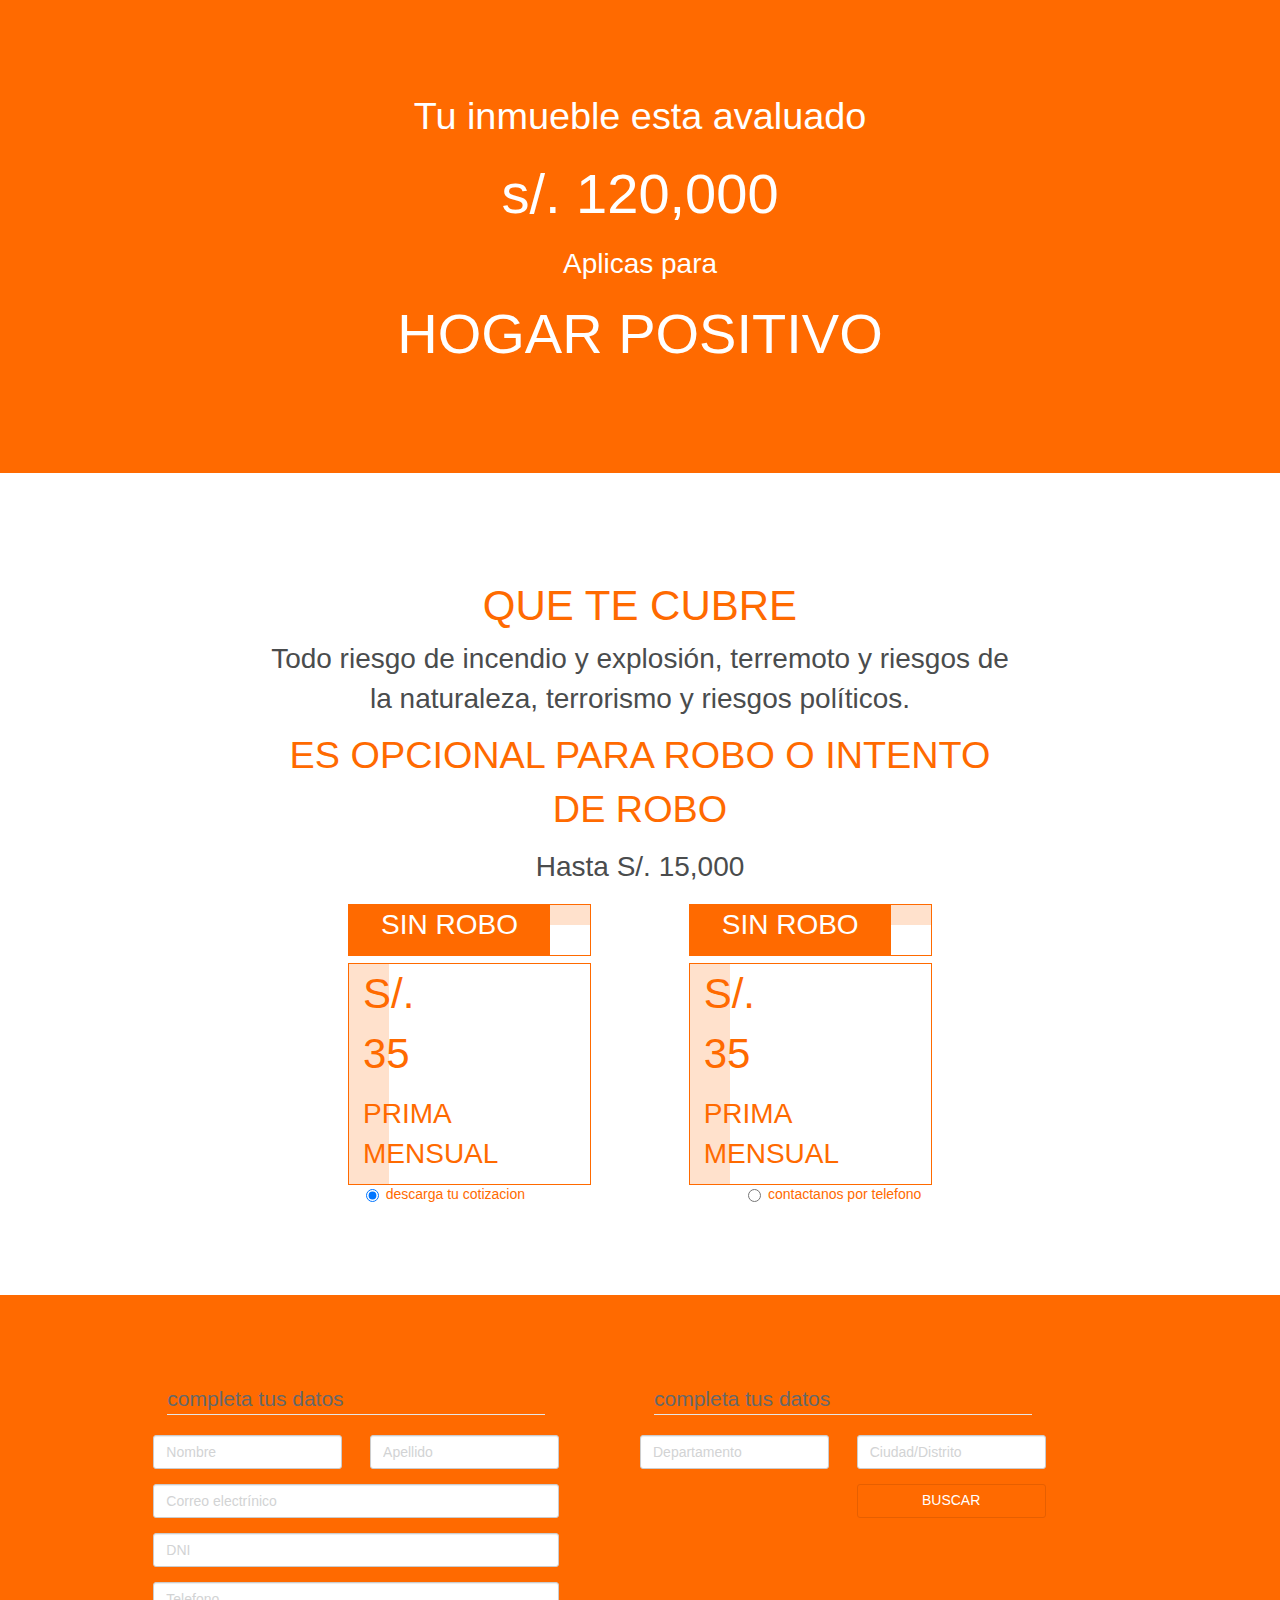
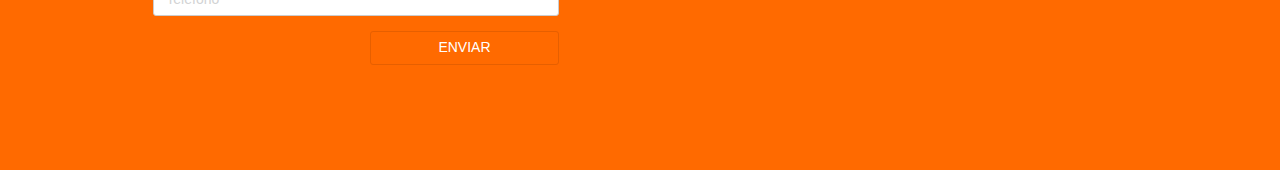
==== commit 9fc8d738: "plantilla valuo" ====
--- a/views/avaluo.html
+++ b/views/avaluo.html
@@ -52,28 +52,28 @@
     <!-- <link rel="stylesheet" href="stylesheets/main.min.css"> -->
   </head>
   <body>
-    <header>
+    <header class="pb-7-100 pt-7-100">
       <div class="container text-center">
         <div class="row">
           <div class="col-md-8 center-block">
             <div class="header-text">
-              <p>Tu inmueble esta avaluado</p>
-              <p>s/. 120,000</p>
-              <p>Aplicas para</p>
-              <p>hogar positivo</p>
+              <p class="text-medium">Tu inmueble esta avaluado</p>
+              <p class="text-xlarge">s/. 120,000</p>
+              <p class="text-small">Aplicas para</p>
+              <p class="text-xlarge uppercase">hogar positivo</p>
             </div>
           </div>
         </div>  
       </div>
     </header>
-    <section class='content'>
+    <section class='content pb-7-100 pt-7-100'>
       <div class='container text-center'>
         <div class="row">
           <div class="col-md-8 center-block">
-            <h2 class="text-large">que te cubre</h2>
-            <p class='text-small'>Todo riesgo de incendio y explosión, terremoto y riesgos de la naturaleza, terrorismo y riesgos políticos.</p>
-            <p class='text-medium'>Es opcional para robo o intento de robo</p>
-            <p class='text-small'>Hasta S/. 15,000</p>
+            <h2 class="text-large uppercase">que te cubre</h2>
+            <p class='text-small gray-color'>Todo riesgo de incendio y explosión, terremoto y riesgos de la naturaleza, terrorismo y riesgos políticos.</p>
+            <p class='text-medium uppercase'>Es opcional para robo o intento de robo</p>
+            <p class='text-small gray-color'>Hasta S/. 15,000</p>
           </div>
         </div>
         <div class="row">
@@ -83,7 +83,7 @@
                 <div class="price-block">
                   <div class="row">
                     <div class="col-md-10">
-                      <p class='text-small'>sin robo</p>
+                      <p class='text-small uppercase'>sin robo</p>
                     </div>
                     <div class="col-md-2">
                       <img src="" alt="">
@@ -91,8 +91,8 @@
                   </div>
                   <div class="row">
                     <div class="col-md-12">
-                      <p class='text-large'>s/. 35</p>
-                      <p class='text-small'>prima mensual</p>
+                      <p class='text-large uppercase'>s/. 35</p>
+                      <p class='text-small uppercase'>prima mensual</p>
                     </div>
                   </div>
                 </div>
@@ -101,7 +101,7 @@
                 <div class="price-block">
                   <div class="row">
                     <div class="col-md-10">
-                      <p class='text-small'>sin robo</p>
+                      <p class='text-small uppercase'>sin robo</p>
                     </div>
                     <div class="col-md-2">
                       <img src="" alt="">
@@ -109,8 +109,8 @@
                   </div>
                   <div class="row">
                     <div class="col-md-12">
-                      <p class='text-large'>s/. 35</p>
-                      <p class='text-small'>prima mensual</p>
+                      <p class='text-large uppercase'>s/. 35</p>
+                      <p class='text-small uppercase'>prima mensual</p>
                     </div>
                   </div>
                 </div>
@@ -140,7 +140,7 @@
         </div>
       </div>
     </section>
-    <footer>
+    <footer class="pb-7-100 pt-7-100">
       <div class="container">
         <div class="row">
           <div class="col-md-10 center-block">
@@ -192,10 +192,10 @@
                     <!-- Text input-->
                     <div class="form-group">
                       <div class="col-md-6">
-                        <input id="textinput" name="textinput" type="text" placeholder="Nombre" class="form-control input-md"> 
-                      </div>
-                      <div class="col-md-6">
-                        <input id="textinput" name="textinput" type="text" placeholder="Apellido" class="form-control input-md">
+                        <input id="textinput" name="textinput" type="text" placeholder="Departamento" class="form-control input-md"> 
+                      </div>
+                      <div class="col-md-6">
+                        <input id="textinput" name="textinput" type="text" placeholder="Ciudad/Distrito" class="form-control input-md">
                       </div>
                     </div>
                   </div>
--- a/stylesheets/main.css
+++ b/stylesheets/main.css
@@ -225,10 +225,10 @@
   line-height: inherit; }
 
 a {
-  color: #ec6433;
+  color: #ff6a00;
   text-decoration: none; }
   a:hover, a:focus {
-    color: #c14012;
+    color: #b34a00;
     text-decoration: underline; }
   a:focus {
     outline: thin dotted;
@@ -486,10 +486,10 @@
   color: #d2d3d4; }
 
 .text-primary {
-  color: #ec6433; }
+  color: #ff6a00; }
 
 a.text-primary:hover {
-  color: #d84814; }
+  color: #cc5500; }
 
 .text-success {
   color: #3c763d; }
@@ -519,10 +519,10 @@
   color: #fff; }
 
 .bg-primary {
-  background-color: #ec6433; }
+  background-color: #ff6a00; }
 
 a.bg-primary:hover {
-  background-color: #d84814; }
+  background-color: #cc5500; }
 
 .bg-success {
   background-color: #dff0d8; }
@@ -706,7 +706,7 @@
   .row:after {
     clear: both; }
 
-.col-xs-1, .col-sm-1, .col-md-1, .col-lg-1, .col-xs-2, .col-sm-2, .col-md-2, .col-lg-2, .col-xs-3, .col-sm-3, .col-md-3, .col-lg-3, .col-xs-4, .col-sm-4, .col-md-4, .col-lg-4, .col-xs-5, .col-sm-5, .col-md-5, .col-lg-5, .col-xs-6, .col-sm-6, .col-md-6, .col-lg-6, .col-xs-7, .col-sm-7, .col-md-7, .col-lg-7, .col-xs-8, .col-sm-8, .col-md-8, .col-lg-8, .col-xs-9, .col-sm-9, .col-md-9, .col-lg-9, .col-xs-10, .col-sm-10, .col-md-10, .col-lg-10, .col-xs-11, .col-sm-11, .col-md-11, .col-lg-11, .col-xs-12, .col-sm-12, .col-md-12, .col-lg-12 {
+.col-xs-1, .col-sm-1, .col-md-1, .col-lg-1, .col-xs-2, .col-sm-2, .col-md-2, .price-block .row .col-md-12, .col-lg-2, .col-xs-3, .col-sm-3, .col-md-3, .col-lg-3, .col-xs-4, .col-sm-4, .col-md-4, .col-lg-4, .col-xs-5, .col-sm-5, .col-md-5, .col-lg-5, .col-xs-6, .col-sm-6, .col-md-6, .col-lg-6, .col-xs-7, .col-sm-7, .col-md-7, .col-lg-7, .col-xs-8, .col-sm-8, .col-md-8, .col-lg-8, .col-xs-9, .col-sm-9, .col-md-9, .col-lg-9, .col-xs-10, .col-sm-10, .col-md-10, .col-lg-10, .col-xs-11, .col-sm-11, .col-md-11, .col-lg-11, .col-xs-12, .col-sm-12, .col-md-12, .col-lg-12 {
   position: relative;
   min-height: 1px;
   padding-left: 14px;
@@ -1025,13 +1025,13 @@
   .col-sm-offset-12 {
     margin-left: 100%; } }
 @media (min-width: 992px) {
-  .col-md-1, .col-md-2, .col-md-3, .col-md-4, .col-md-5, .col-md-6, .col-md-7, .col-md-8, .col-md-9, .col-md-10, .col-md-11, .col-md-12 {
+  .col-md-1, .col-md-2, .price-block .row .col-md-12, .col-md-3, .col-md-4, .col-md-5, .col-md-6, .col-md-7, .col-md-8, .col-md-9, .col-md-10, .col-md-11, .col-md-12 {
     float: left; }
 
   .col-md-1 {
     width: 8.33333%; }
 
-  .col-md-2 {
+  .col-md-2, .price-block .row .col-md-12 {
     width: 16.66667%; }
 
   .col-md-3 {
@@ -1785,19 +1785,19 @@
 
 .btn-primary {
   color: white;
-  background-color: #ec6433;
-  border-color: #ea521c; }
+  background-color: #ff6a00;
+  border-color: #e65f00; }
   .btn-primary:hover, .btn-primary:focus, .btn-primary:active, .btn-primary.active, .open > .btn-primary.dropdown-toggle {
     color: white;
-    background-color: #d84814;
-    border-color: #b73d11; }
+    background-color: #cc5500;
+    border-color: #a84600; }
   .btn-primary:active, .btn-primary.active, .open > .btn-primary.dropdown-toggle {
     background-image: none; }
   .btn-primary.disabled, .btn-primary.disabled:hover, .btn-primary.disabled:focus, .btn-primary.disabled:active, .btn-primary.disabled.active, .btn-primary[disabled], .btn-primary[disabled]:hover, .btn-primary[disabled]:focus, .btn-primary[disabled]:active, .btn-primary[disabled].active, fieldset[disabled] .btn-primary, fieldset[disabled] .btn-primary:hover, fieldset[disabled] .btn-primary:focus, fieldset[disabled] .btn-primary:active, fieldset[disabled] .btn-primary.active {
-    background-color: #ec6433;
-    border-color: #ea521c; }
+    background-color: #ff6a00;
+    border-color: #e65f00; }
   .btn-primary .badge {
-    color: #ec6433;
+    color: #ff6a00;
     background-color: white; }
 
 .btn-success {
@@ -1869,7 +1869,7 @@
     background-color: white; }
 
 .btn-link {
-  color: #ec6433;
+  color: #ff6a00;
   font-weight: normal;
   cursor: pointer;
   border-radius: 0; }
@@ -1880,7 +1880,7 @@
   .btn-link, .btn-link:hover, .btn-link:focus, .btn-link:active {
     border-color: transparent; }
   .btn-link:hover, .btn-link:focus {
-    color: #c14012;
+    color: #b34a00;
     text-decoration: underline;
     background-color: transparent; }
   .btn-link[disabled]:hover, .btn-link[disabled]:focus, fieldset[disabled] .btn-link:hover, fieldset[disabled] .btn-link:focus {
@@ -1945,7 +1945,7 @@
         cursor: not-allowed; }
   .nav .open > a, .nav .open > a:hover, .nav .open > a:focus {
     background-color: white;
-    border-color: #ec6433; }
+    border-color: #ff6a00; }
   .nav .nav-divider {
     height: 1px;
     margin: 9px 0;
@@ -1981,7 +1981,7 @@
     margin-left: 2px; }
   .nav-pills > li.active > a, .nav-pills > li.active > a:hover, .nav-pills > li.active > a:focus {
     color: white;
-    background-color: #ec6433; }
+    background-color: #ff6a00; }
 
 .nav-stacked > li {
   float: none; }
@@ -3251,10 +3251,10 @@
   background: #081a26 !important; }
 
 .bg-primary {
-  background: #ec6433 !important; }
+  background: #ff6a00 !important; }
 
 .bg-primary-dark {
-  background: #e64d15 !important; }
+  background: #db5b00 !important; }
 
 .bg-info {
   background: #5bc0de !important; }
@@ -5195,7 +5195,7 @@
   .container-fluid.gbo.gbo-with-block-links > .row a.block-link:hover,
   .container-fluid.gbo.gbo-with-block-links > .clearfix a.block-link:hover {
     text-decoration: none;
-    background: rgba(236, 100, 51, 0.3);
+    background: rgba(255, 106, 0, 0.3);
     cursor: pointer;
     color: #65686a;
     -webkit-transition: all 0.3s ease;
@@ -5681,11 +5681,11 @@
       color: black; }
 
 .text-primary {
-  color: #ec6433 !important; }
+  color: #ff6a00 !important; }
   .text-primary a {
-    color: #ec6433 !important; }
+    color: #ff6a00 !important; }
     .text-primary a:hover {
-      color: #a5370f; }
+      color: #943d00; }
 
 .text-warning {
   color: #f0ad4e !important; }
@@ -5747,8 +5747,8 @@
 
 @media screen and (-webkit-min-device-pixel-ratio: 0) {
   .text-gradient {
-    background: -webkit-linear-gradient(left, #ec6433, #5bc0de, #5cb85c) repeat;
-    background: linear-gradient(to right, #ec6433, #5bc0de, #5cb85c) repeat;
+    background: -webkit-linear-gradient(left, #ff6a00, #5bc0de, #5cb85c) repeat;
+    background: linear-gradient(to right, #ff6a00, #5bc0de, #5cb85c) repeat;
     -webkit-background-clip: text;
     -moz-background-clip: text;
     background-clip: text;
@@ -5822,6 +5822,44 @@
     min-height: 0 !important; }
     .container .form-landing {
       top: 0%; } }
+.gray-color {
+  color: #4A4C4D; }
+
+.gray-background {
+  background: #4A4C4D; }
+
+.text-small {
+  font-size: 2rem; }
+
+.text-medium {
+  font-size: 2.7rem; }
+
+.text-large {
+  font-size: 3rem; }
+
+.text-xlarge {
+  font-size: 4rem; }
+
+header {
+  background: #ff6a00;
+  color: #fff; }
+
+.content {
+  color: #ff6a00; }
+
+footer {
+  background: #ff6a00;
+  color: #ff6a00; }
+
+.price-block .row {
+  border: 1px solid #ff6a00;
+  margin-top: 7px; }
+  .price-block .row .col-md-2, .price-block .row .col-md-12 {
+    background: #ffe1cc; }
+  .price-block .row .col-md-10 {
+    color: #fff;
+    background: #ff6a00; }
+
 body.confirmacion {
   background-size: 100% 100%;
   color: #fff; }
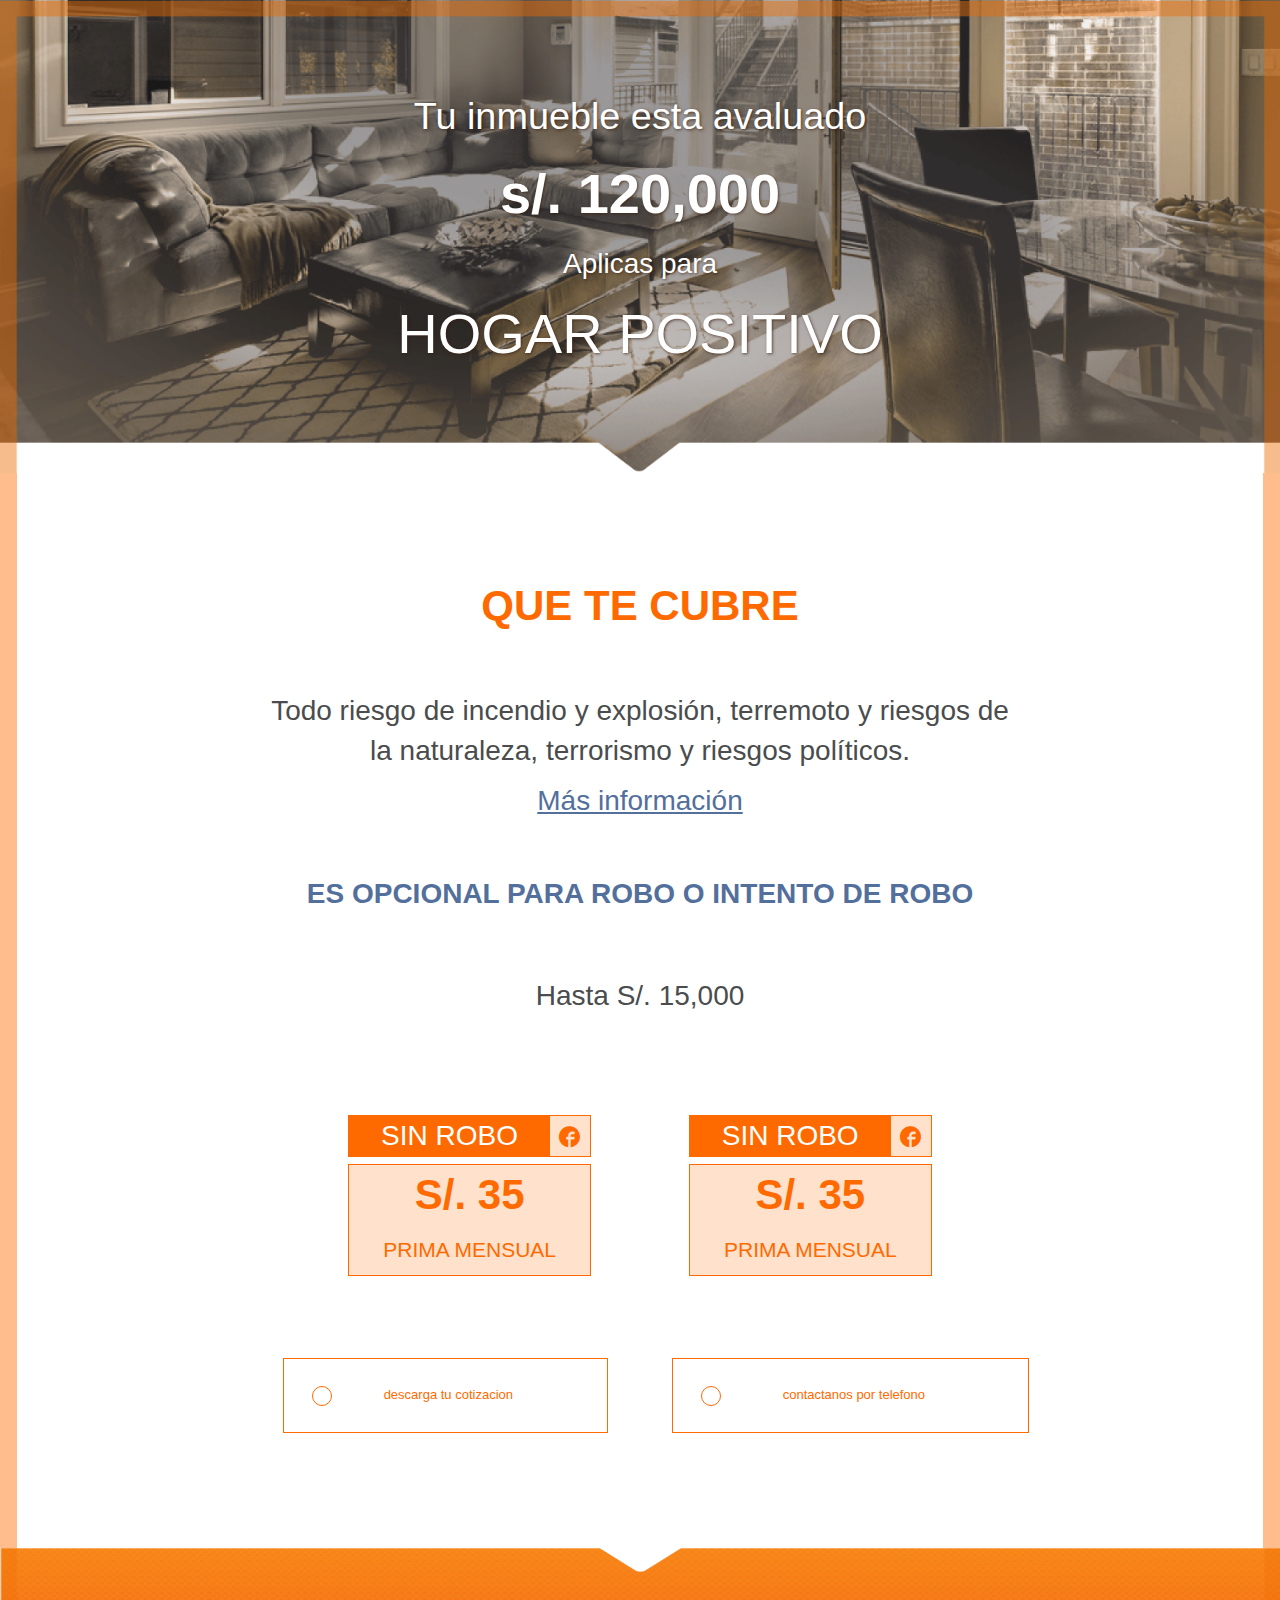
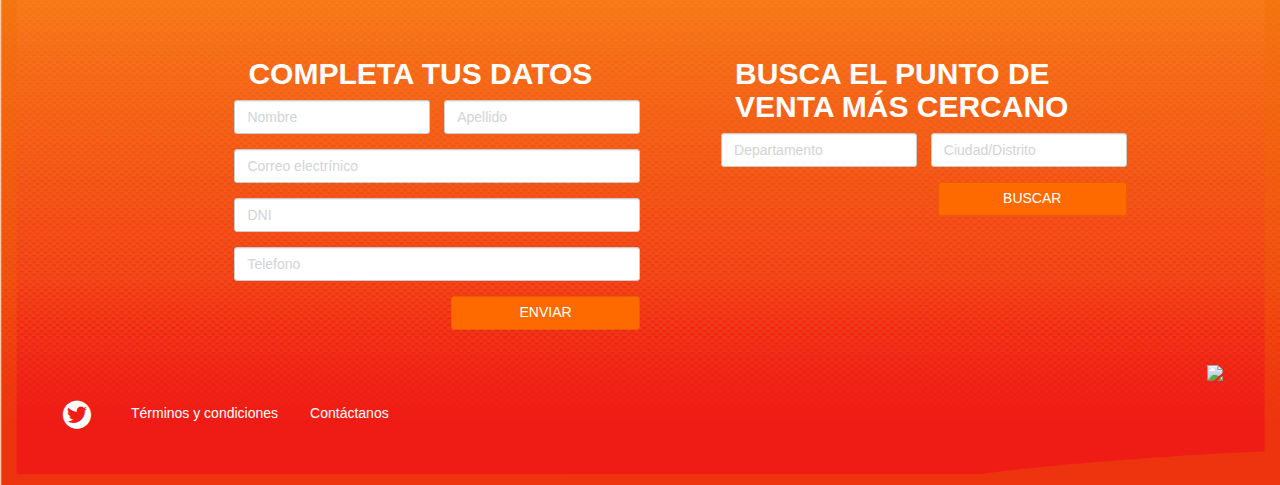
==== commit 5381bb53: "detalles css" ====
--- a/views/avaluo.html
+++ b/views/avaluo.html
@@ -44,8 +44,8 @@
     <link rel="apple-touch-icon" href="">
 
     <!-- WebFonts -->
-    <script async type="text/javascript" src="//use.typekit.net/ynk6roa.js"></script>
-    <script async type="text/javascript">try{Typekit.load();}catch(e){}</script>
+    <!-- <script async type="text/javascript" src="//use.typekit.net/ynk6roa.js"></script> -->
+    <!-- <script async type="text/javascript">try{Typekit.load();}catch(e){}</script> -->
 
     <!-- APP STYLES -->
     <link rel="stylesheet" href="../stylesheets/main.css">
@@ -58,7 +58,7 @@
           <div class="col-md-8 center-block">
             <div class="header-text">
               <p class="text-medium">Tu inmueble esta avaluado</p>
-              <p class="text-xlarge">s/. 120,000</p>
+              <p class="text-xlarge bold">s/. 120,000</p>
               <p class="text-small">Aplicas para</p>
               <p class="text-xlarge uppercase">hogar positivo</p>
             </div>
@@ -70,47 +70,48 @@
       <div class='container text-center'>
         <div class="row">
           <div class="col-md-8 center-block">
-            <h2 class="text-large uppercase">que te cubre</h2>
+            <h2 class="text-large uppercase bold pb-7-100">que te cubre</h2>
             <p class='text-small gray-color'>Todo riesgo de incendio y explosión, terremoto y riesgos de la naturaleza, terrorismo y riesgos políticos.</p>
-            <p class='text-medium uppercase'>Es opcional para robo o intento de robo</p>
+            <a href="#" class='link text-small blue'>Más información</a>
+            <p class='text-small uppercase blue bold pb-7-100 pt-7-100'>Es opcional para robo o intento de robo</p>
             <p class='text-small gray-color'>Hasta S/. 15,000</p>
           </div>
         </div>
         <div class="row">
-          <div class="col-md-6 center-block">
+          <div class="col-xs-8 col-sm-10 col-md-6 center-block pt-7-100">
             <div class="row">
-              <div class="col-md-5">
+              <div class="col-md-5 col-sm-5 mb-14-100">
                 <div class="price-block">
                   <div class="row">
-                    <div class="col-md-10">
-                      <p class='text-small uppercase'>sin robo</p>
-                    </div>
-                    <div class="col-md-2">
-                      <img src="" alt="">
-                    </div>
-                  </div>
-                  <div class="row">
-                    <div class="col-md-12">
-                      <p class='text-large uppercase'>s/. 35</p>
-                      <p class='text-small uppercase'>prima mensual</p>
+                    <div class="col-xs-10 col-md-10 col-sm-10">
+                      <span class='text-small uppercase'>sin robo</span>
+                    </div>
+                    <div class="col-xs-2 col-md-2 col-sm-2 pb-14">
+                      <span class="icon-checkmark"></span>
+                    </div>
+                  </div>
+                  <div class="row">
+                    <div class="col-md-12 col-sm-12">
+                      <p class='text-large uppercase bold'>s/. 35</p>
+                      <p class='text-xsmall uppercase'>prima mensual</p>
                     </div>
                   </div>
                 </div>
               </div>
-              <div class="col-md-5 col-md-offset-2">
+              <div class="col-md-5 col-sm-5 col-md-offset-2 col-sm-offset-2 mb-14-100">
                 <div class="price-block">
                   <div class="row">
-                    <div class="col-md-10">
-                      <p class='text-small uppercase'>sin robo</p>
-                    </div>
-                    <div class="col-md-2">
-                      <img src="" alt="">
-                    </div>
-                  </div>
-                  <div class="row">
-                    <div class="col-md-12">
-                      <p class='text-large uppercase'>s/. 35</p>
-                      <p class='text-small uppercase'>prima mensual</p>
+                    <div class="col-xs-10 col-md-10 col-sm-10">
+                      <span class='text-small uppercase'>sin robo</span>
+                    </div>
+                    <div class="col-xs-2 col-md-2 col-sm-2 pb-14">
+                      <span class="icon-checkmark"></span>
+                    </div>
+                  </div>
+                  <div class="row">
+                    <div class="col-md-12 col-sm-12">
+                      <p class='text-large uppercase bold'>s/. 35</p>
+                      <p class='text-xsmall uppercase'>prima mensual</p>
                     </div>
                   </div>
                 </div>
@@ -121,18 +122,22 @@
         <div class="row">
           <div class="col-md-8 center-block">
             <div class="row">
-              <div class="form-group">
-                <div class="col-md-6"> 
-                  <label class="radio-inline" for="radios-0">
-                    <input type="radio" name="radios" id="radios-0" value="1" checked="checked">
-                    descarga tu cotizacion
-                  </label> 
-                </div>
-                <div class="col-md-6"> 
-                  <label class="radio-inline" for="radios-1">
+              <div class="form-group download-phone">
+                <div class="col-xs-12 col-sm-6 col-md-6">
+                  <div class="row mb-7-100"> 
+                    <input type="radio" name="radios" id="radios-0" value="1">
+                    <label class="radio-inline col-xs-10 col-xs-offset-1 col-sm-10 col-sm-offset-1 col-md-10 col-md-offset-1 pt-7-100 pb-7-100" for="radios-0">
+                      descarga tu cotizacion
+                    </label> 
+                  </div>
+                </div>
+                <div class="col-xs-12 col-sm-6 col-md-6">
+                  <div class="row mb-7-100"> 
                     <input type="radio" name="radios" id="radios-1" value="2">
-                    contactanos por telefono
-                  </label>
+                    <label class="radio-inline col-xs-10 col-xs-offset-1 col-sm-10 col-sm-offset-1 col-md-11 col-md-offset-1 pt-7-100 pb-7-100" for="radios-1">
+                      contactanos por telefono
+                    </label>
+                  </div>
                 </div>
               </div>
             </div>  
@@ -140,25 +145,28 @@
         </div>
       </div>
     </section>
-    <footer class="pb-7-100 pt-7-100">
-      <div class="container">
+    <footer class="pb-49 pt-7-100">
+      <div class="container pb-49">
         <div class="row">
           <div class="col-md-10 center-block">
             <div class="row">
-              <div class="col-md-5">
+              <div class="col-xs-10 col-xs-offset-1 col-sm-5 col-md-5">
                 <form class="form-horizontal">
-                  <legend>completa tus datos</legend>
+                  <h2 class="white uppercase bold">completa tus datos</h2>
                   <div class="row">
                     <!-- Text input-->
-                    <div class="form-group">
-                      <div class="col-md-6">
+                    <div class="col-sm-6 col-md-6">
+                      <div class="form-group pr-7">
                         <input id="textinput" name="textinput" type="text" placeholder="Nombre" class="form-control input-md"> 
                       </div>
-                      <div class="col-md-6">
+                    </div>
+                    <div class="col-sm-6 col-md-6">
+                      <div class="form-group pl-7">
                         <input id="textinput" name="textinput" type="text" placeholder="Apellido" class="form-control input-md">
                       </div>
                     </div>
-                  </div>  
+                  </div>
+
 
                   <!-- Text input-->
                   <div class="form-group">
@@ -178,33 +186,35 @@
                   <!-- Button -->
                   <div class="row">
                     <div class="form-group">
-                      <div class="col-md-6 col-md-offset-6">
-                        <input type="submit" value="ENVIAR  " id="singlebutton" name="singlebutton" class="btn btn-primary col-md-12">
+                      <div class="col-sm-offset-6 col-md-6 col-md-offset-6">
+                        <input type="submit" value="ENVIAR  " id="singlebutton" name="singlebutton" class="btn btn-primary col-xs-12 col-sm-12 col-md-12">
                       </div>
                     </div>  
                   </div>
                 </form>
               </div>
-              <div class="col-md-5 col-md-offset-1">
+              <div class="col-xs-10 col-xs-offset-1 col-sm-5 col-sm-offset-1 col-md-5 col-md-offset-1">
                 <form class="form-horizontal">
-                  <legend>completa tus datos</legend>
+                  <h2 class="white uppercase bold">busca el punto de venta más cercano</h2>
                   <div class="row">
                     <!-- Text input-->
+                    <div class="col-sm-6 col-md-6">
+                      <div class="form-group pr-7">
+                        <input id="textinput" name="textinput" type="text" placeholder="Departamento" class="form-control input-md"> 
+                      </div>
+                    </div>
+                    <div class="col-sm-6 col-md-6">
+                      <div class="form-group pl-7">
+                        <input id="textinput" name="textinput" type="text" placeholder="Ciudad/Distrito" class="form-control input-md">
+                      </div>
+                    </div>
+                  </div>
+
+                  <!-- Button -->
+                  <div class="row">
                     <div class="form-group">
-                      <div class="col-md-6">
-                        <input id="textinput" name="textinput" type="text" placeholder="Departamento" class="form-control input-md"> 
-                      </div>
-                      <div class="col-md-6">
-                        <input id="textinput" name="textinput" type="text" placeholder="Ciudad/Distrito" class="form-control input-md">
-                      </div>
-                    </div>
-                  </div>
-
-                  <!-- Button -->
-                  <div class="row">
-                    <div class="form-group">
-                      <div class="col-md-6 col-md-offset-6">
-                        <input type="submit" value="BUSCAR  " id="singlebutton" name="singlebutton" class="btn btn-primary col-md-12">
+                      <div class="col-sm-offset-6 col-md-6 col-md-offset-6">
+                        <input type="submit" value="BUSCAR  " id="singlebutton" name="singlebutton" class="btn btn-primary col-xs-12 col-sm-12 col-md-12">
                       </div>
                     </div>  
                   </div>
@@ -214,6 +224,19 @@
           </div>
         </div>      
       </div>
+      <div class="container-fluid">
+        <div class="row social-networks">
+          <div class="col-md-12">
+            <ul class="nav nav-pills">
+              <li><a href="#" class="icon-facebook"></a></li>
+              <li><a href="#" class="icon-twitter"></a></li>
+              <li><a href="#">Términos y condiciones</a></li>
+              <li><a href="#">Contáctanos</a></li>
+              <li class="pull-right"><a href="#"><img class="right" src="assets/images/logo_blanco.png"></a></li>
+            </ul>
+          </div>
+        </div>
+      </div>
     </footer>
   </body>
 </html>--- a/stylesheets/main.css
+++ b/stylesheets/main.css
@@ -706,7 +706,7 @@
   .row:after {
     clear: both; }
 
-.col-xs-1, .col-sm-1, .col-md-1, .col-lg-1, .col-xs-2, .col-sm-2, .col-md-2, .price-block .row .col-md-12, .col-lg-2, .col-xs-3, .col-sm-3, .col-md-3, .col-lg-3, .col-xs-4, .col-sm-4, .col-md-4, .col-lg-4, .col-xs-5, .col-sm-5, .col-md-5, .col-lg-5, .col-xs-6, .col-sm-6, .col-md-6, .col-lg-6, .col-xs-7, .col-sm-7, .col-md-7, .col-lg-7, .col-xs-8, .col-sm-8, .col-md-8, .col-lg-8, .col-xs-9, .col-sm-9, .col-md-9, .col-lg-9, .col-xs-10, .col-sm-10, .col-md-10, .col-lg-10, .col-xs-11, .col-sm-11, .col-md-11, .col-lg-11, .col-xs-12, .col-sm-12, .col-md-12, .col-lg-12 {
+.col-xs-1, .col-sm-1, .col-md-1, .col-lg-1, .col-xs-2, .col-sm-2, .col-md-2, .col-lg-2, .col-xs-3, .col-sm-3, .col-md-3, .col-lg-3, .col-xs-4, .col-sm-4, .col-md-4, .col-lg-4, .col-xs-5, .col-sm-5, .col-md-5, .col-lg-5, .col-xs-6, .col-sm-6, .col-md-6, .col-lg-6, .col-xs-7, .col-sm-7, .col-md-7, .col-lg-7, .col-xs-8, .col-sm-8, .col-md-8, .col-lg-8, .col-xs-9, .col-sm-9, .col-md-9, .col-lg-9, .col-xs-10, .col-sm-10, .col-md-10, .col-lg-10, .col-xs-11, .col-sm-11, .col-md-11, .col-lg-11, .col-xs-12, .col-sm-12, .col-md-12, .col-lg-12 {
   position: relative;
   min-height: 1px;
   padding-left: 14px;
@@ -1025,13 +1025,13 @@
   .col-sm-offset-12 {
     margin-left: 100%; } }
 @media (min-width: 992px) {
-  .col-md-1, .col-md-2, .price-block .row .col-md-12, .col-md-3, .col-md-4, .col-md-5, .col-md-6, .col-md-7, .col-md-8, .col-md-9, .col-md-10, .col-md-11, .col-md-12 {
+  .col-md-1, .col-md-2, .col-md-3, .col-md-4, .col-md-5, .col-md-6, .col-md-7, .col-md-8, .col-md-9, .col-md-10, .col-md-11, .col-md-12 {
     float: left; }
 
   .col-md-1 {
     width: 8.33333%; }
 
-  .col-md-2, .price-block .row .col-md-12 {
+  .col-md-2 {
     width: 16.66667%; }
 
   .col-md-3 {
@@ -5598,6 +5598,11 @@
   font-weight: 300;
   font-style: normal; }
 
+.bold {
+  font-family: "museo-sans", Helvetica, Arial, sans-serif !important;
+  font-weight: 700;
+  font-style: normal; }
+
 .alt-medium {
   font-family: "nimbus-sans", "museo-sans", Helvetica, Arial, sans-serif !important;
   font-weight: 700;
@@ -5761,14 +5766,14 @@
   min-height: 100%; }
 
 body.landing {
-  background: url(../assets/images/background-index.png) no-repeat;
+  background: url(../assets/images/landing-bg.png) no-repeat;
   background-size: 100% 100%;
   color: #fff; }
 
 @font-face {
   font-family: 'icomoon';
-  src: url("fonts/icomoon.eot?-ks64xf");
-  src: url("fonts/icomoon.eot?#iefix-ks64xf") format("embedded-opentype"), url("fonts/icomoon.woff?-ks64xf") format("woff"), url("fonts/icomoon.ttf?-ks64xf") format("truetype"), url("fonts/icomoon.svg?-ks64xf#icomoon") format("svg");
+  src: url("fonts/icomoon.eot?-9q1rgf");
+  src: url("fonts/icomoon.eot?#iefix-9q1rgf") format("embedded-opentype"), url("fonts/icomoon.woff?-9q1rgf") format("woff"), url("fonts/icomoon.ttf?-9q1rgf") format("truetype"), url("fonts/icomoon.svg?-9q1rgf#icomoon") format("svg");
   font-weight: normal;
   font-style: normal; }
 [class^="icon-"], [class*=" icon-"] {
@@ -5783,12 +5788,19 @@
   -webkit-font-smoothing: antialiased;
   -moz-osx-font-smoothing: grayscale; }
 
+.icon-checkmark:before {
+  content: "\e600";
+  font-size: 1.5rem;
+  position: relative;
+  left: -5px;
+  top: 10px; }
+
 .icon-facebook:before {
-  content: "\e600";
+  content: "\e601";
   font-size: 2rem; }
 
 .icon-twitter:before {
-  content: "\e601";
+  content: "\e602";
   font-size: 2rem; }
 
 .icon-facebook, .icon-twitter {
@@ -5802,32 +5814,49 @@
 
 .landing .main-title {
   font-size: 3rem;
-  text-transform: uppercase; }
-.landing .social-networks {
+  text-transform: uppercase;
+  text-shadow: 1px 1px 3px rgba(58, 30, 12, 0.71); }
+
+.social-networks {
   padding-left: 3rem;
   padding-right: 2rem;
   bottom: 0; }
-  .landing .social-networks a {
-    color: wheat; }
-  .landing .social-networks a:hover {
+  .social-networks a {
+    color: #fff; }
+  .social-networks a:hover {
     color: white; }
-  .landing .social-networks img {
+  .social-networks img {
     position: relative;
     top: -3rem; }
-.landing .nav > li > a:hover, .landing .nav > li > a:focus {
-  background: none; }
+  .social-networks .nav > li > a:hover, .social-networks .nav > li > a:focus {
+    background: none; }
 
 @media (max-width: 480px) {
   .container {
     min-height: 0 !important; }
     .container .form-landing {
       top: 0%; } }
+.link {
+  text-decoration: underline; }
+
+.link:hover {
+  color: inherit; }
+
+.white {
+  color: #fff; }
+
+.blue {
+  color: #536f9c; }
+
 .gray-color {
   color: #4A4C4D; }
 
 .gray-background {
   background: #4A4C4D; }
 
+.text-xsmall {
+  font-size: 1.5rem; }
+
 .text-small {
   font-size: 2rem; }
 
@@ -5841,33 +5870,98 @@
   font-size: 4rem; }
 
 header {
-  background: #ff6a00;
+  background: url(../assets/images/main-bg.png) no-repeat;
+  background-size: 100% 100%;
   color: #fff; }
 
+.header-text {
+  text-shadow: 1px 1px 3px rgba(58, 30, 12, 0.71); }
+
 .content {
-  color: #ff6a00; }
-
-footer {
-  background: #ff6a00;
-  color: #ff6a00; }
+  color: #ff6a00;
+  border-right: 17px solid rgba(255, 106, 0, 0.45);
+  border-left: 17px solid rgba(255, 106, 0, 0.45); }
 
 .price-block .row {
   border: 1px solid #ff6a00;
-  margin-top: 7px; }
-  .price-block .row .col-md-2, .price-block .row .col-md-12 {
+  margin-top: 7px;
+  background: #ffe1cc; }
+  .price-block .row .col-md-2 {
     background: #ffe1cc; }
   .price-block .row .col-md-10 {
     color: #fff;
     background: #ff6a00; }
-
+  .price-block .row .check-icon:before {
+    content: "\e600"; }
+
+.download-phone label {
+  border: 1px solid;
+  display: inline-block;
+  cursor: pointer;
+  position: relative;
+  font-size: 13px; }
+.download-phone input[type=radio] {
+  display: none; }
+.download-phone label:before {
+  content: "";
+  display: inline-block;
+  width: 20px;
+  height: 20px;
+  margin-right: 10px;
+  position: absolute;
+  left: 2rem;
+  bottom: 1px;
+  top: 37%;
+  border-radius: 50%;
+  border: 1px solid; }
+.download-phone input[type=radio]:checked + label:before {
+  content: "\2022";
+  color: #ff6a00;
+  font-size: 50px;
+  text-align: center;
+  line-height: 19px; }
+
+footer {
+  background: url(../assets/images/footer-bg.png) no-repeat;
+  background-size: 100% 100%;
+  color: #ff6a00; }
+
+@media (max-width: 767px) {
+  .content {
+    border-right: 10px solid rgba(255, 106, 0, 0.45);
+    border-left: 10px solid rgba(255, 106, 0, 0.45); }
+
+  footer .form-group.pr-7 {
+    padding-right: 0 !important; }
+  footer .form-group.pl-7 {
+    padding-left: 0 !important; } }
+@media (max-width: 480px) {
+  .content {
+    border-right: 10px solid rgba(255, 106, 0, 0.45);
+    border-left: 10px solid rgba(255, 106, 0, 0.45); }
+
+  footer .form-group.pr-7 {
+    padding-right: 0 !important; }
+  footer .form-group.pl-7 {
+    padding-left: 0 !important; } }
+@media (max-width: 320px) {
+  .content {
+    border-right: 5px solid rgba(255, 106, 0, 0.45);
+    border-left: 5px solid rgba(255, 106, 0, 0.45); } }
 body.confirmacion {
+  background: url(../assets/images/background-confirm.png) no-repeat;
   background-size: 100% 100%;
   color: #fff; }
 
 .confirmacion h1 {
-  color: #f04935; }
+  color: #f04935;
+  font-size: 4rem; }
 .confirmacion p {
-  color: #8e8e8e; }
+  color: #8e8e8e;
+  font-size: 1.5rem; }
+.confirmacion .correo {
+  color: #ff6b00;
+  font-size: 3rem; }
 .confirmacion .social-networks {
   padding-left: 3rem;
   padding-right: 2rem;
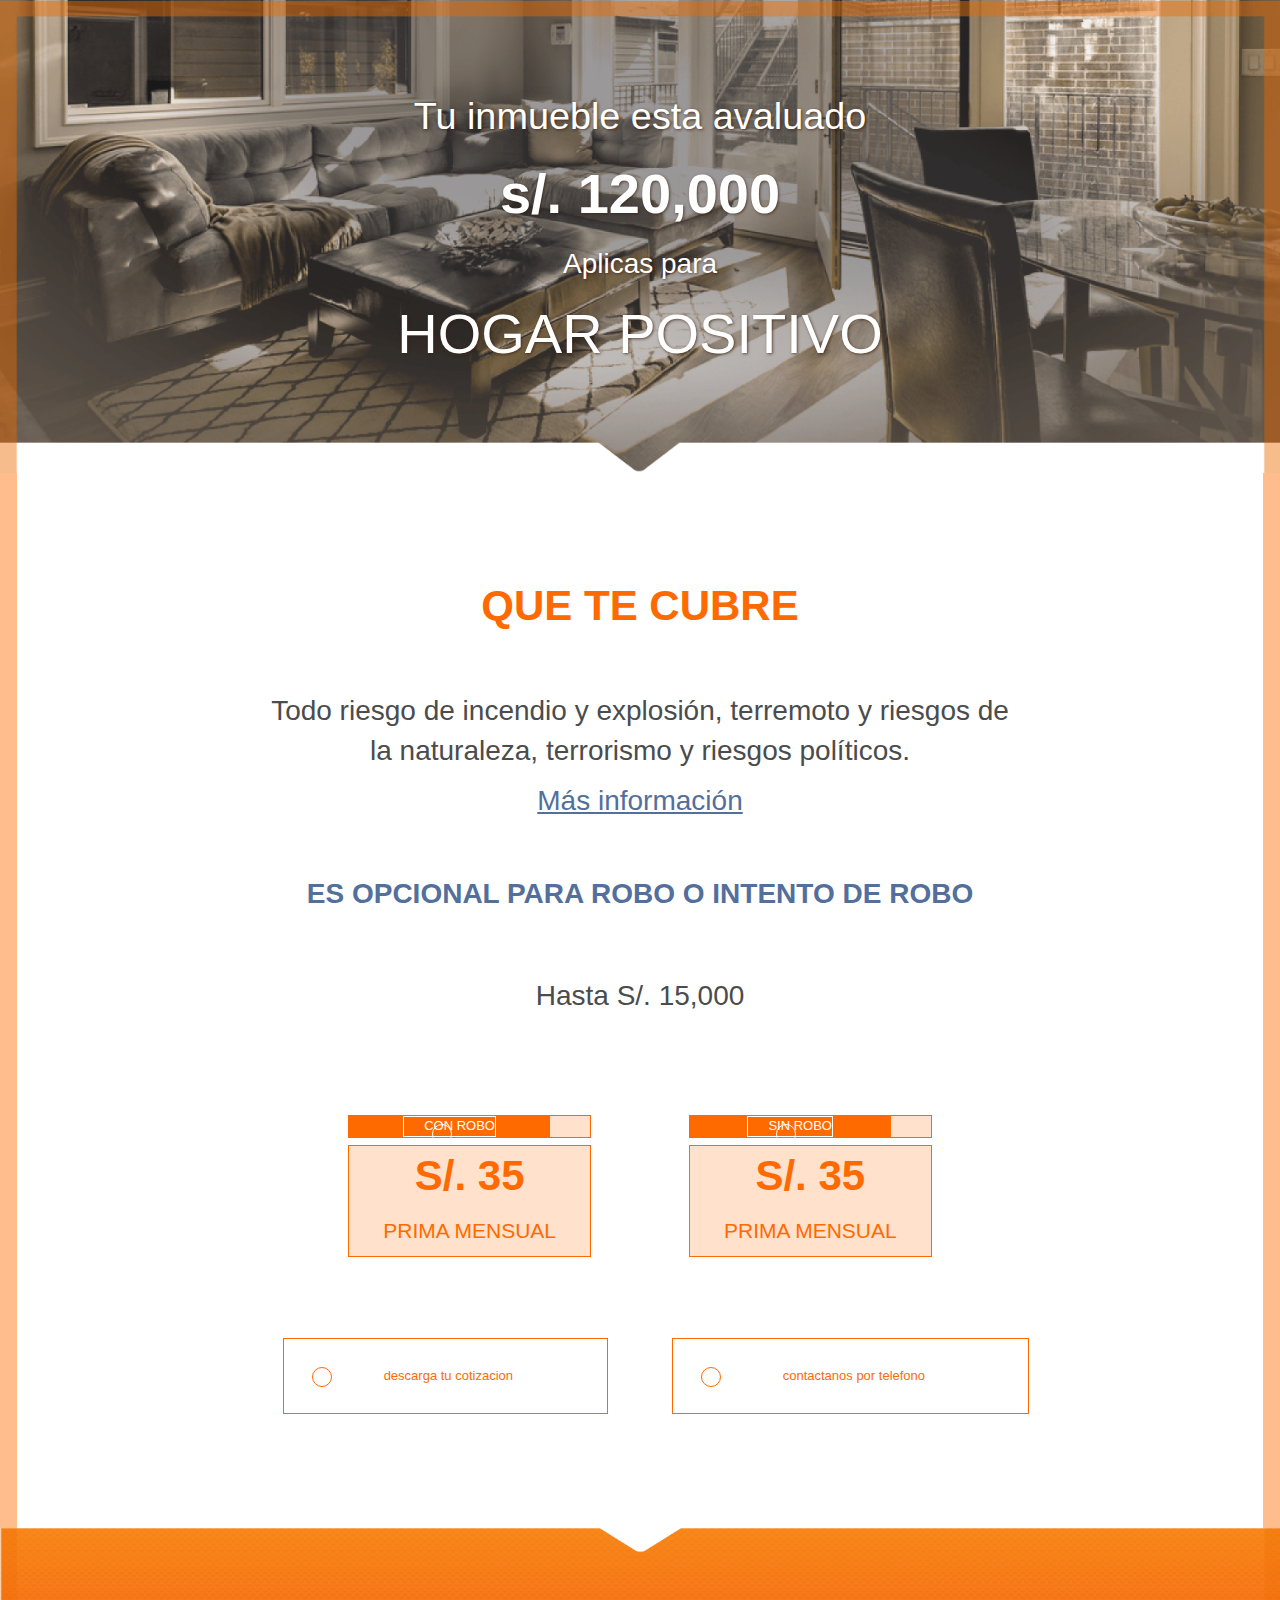
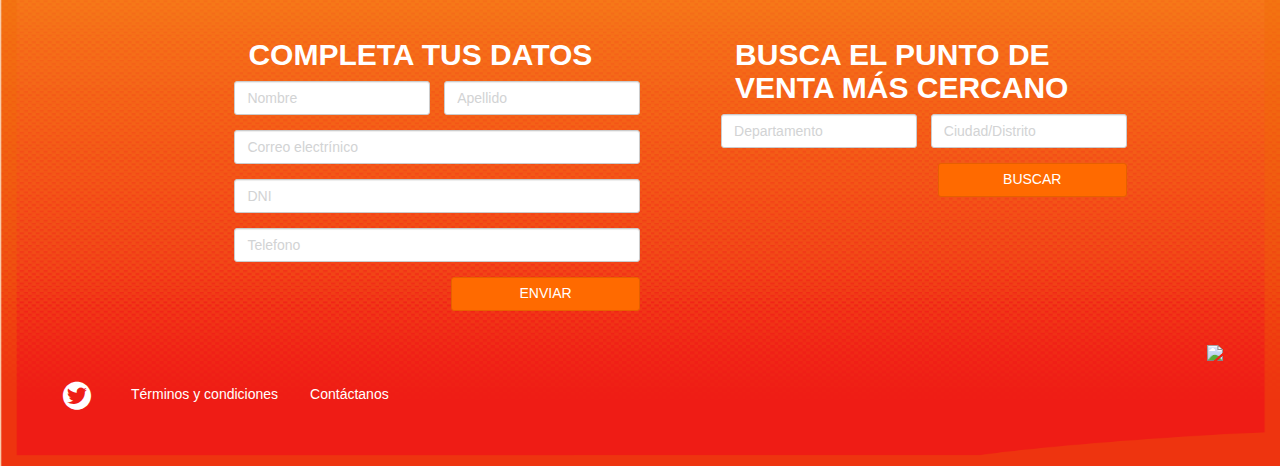
==== commit e0cb734c: "detalles css" ====
--- a/views/avaluo.html
+++ b/views/avaluo.html
@@ -83,12 +83,22 @@
               <div class="col-md-5 col-sm-5 mb-14-100">
                 <div class="price-block">
                   <div class="row">
-                    <div class="col-xs-10 col-md-10 col-sm-10">
+                    <!-- <div class="col-xs-10 col-md-10 col-sm-10">
                       <span class='text-small uppercase'>sin robo</span>
                     </div>
                     <div class="col-xs-2 col-md-2 col-sm-2 pb-14">
                       <span class="icon-checkmark"></span>
-                    </div>
+                    </div> -->
+                    
+                    <div class="col-xs-10 col-md-10 col-sm-10">
+                      <label class="radio-inline uppercase text-small" for="conrobo">
+                        con robo
+                      </label>
+                    </div>
+                    <div class="col-xs-2 col-md-2 col-sm-2">
+                      <input type="radio" name="robo" id="conrobo" value="1">
+                    </div>   
+
                   </div>
                   <div class="row">
                     <div class="col-md-12 col-sm-12">
@@ -101,12 +111,21 @@
               <div class="col-md-5 col-sm-5 col-md-offset-2 col-sm-offset-2 mb-14-100">
                 <div class="price-block">
                   <div class="row">
-                    <div class="col-xs-10 col-md-10 col-sm-10">
+                    <!-- <div class="col-xs-10 col-md-10 col-sm-10">
                       <span class='text-small uppercase'>sin robo</span>
                     </div>
                     <div class="col-xs-2 col-md-2 col-sm-2 pb-14">
                       <span class="icon-checkmark"></span>
-                    </div>
+                    </div> -->
+                    <div class="col-xs-10 col-md-10 col-sm-10">
+                      <label class="radio-inline uppercase text-small" for="sinrobo">
+                        sin robo
+                      </label>
+                    </div>
+                    <div class="col-xs-2 col-md-2 col-sm-2">  
+                      <input type="radio" name="robo" id="sinrobo" value="2">
+                    </div>   
+
                   </div>
                   <div class="row">
                     <div class="col-md-12 col-sm-12">
--- a/stylesheets/main.css
+++ b/stylesheets/main.css
@@ -5882,6 +5882,33 @@
   border-right: 17px solid rgba(255, 106, 0, 0.45);
   border-left: 17px solid rgba(255, 106, 0, 0.45); }
 
+.download-phone label, .price-block label {
+  border: 1px solid;
+  display: inline-block;
+  cursor: pointer;
+  position: relative;
+  font-size: 13px; }
+.download-phone input[type=radio], .price-block input[type=radio] {
+  display: none; }
+.download-phone label:before, .price-block label:before {
+  content: "";
+  display: inline-block;
+  width: 20px;
+  height: 20px;
+  margin-right: 10px;
+  position: absolute;
+  left: 2rem;
+  bottom: 1px;
+  top: 37%;
+  border-radius: 50%;
+  border: 1px solid; }
+.download-phone input[type=radio]:checked + label:before, .price-block input[type=radio]:checked + label:before {
+  content: "\2022";
+  color: #ff6a00;
+  font-size: 50px;
+  text-align: center;
+  line-height: 19px; }
+
 .price-block .row {
   border: 1px solid #ff6a00;
   margin-top: 7px;
@@ -5893,33 +5920,6 @@
     background: #ff6a00; }
   .price-block .row .check-icon:before {
     content: "\e600"; }
-
-.download-phone label {
-  border: 1px solid;
-  display: inline-block;
-  cursor: pointer;
-  position: relative;
-  font-size: 13px; }
-.download-phone input[type=radio] {
-  display: none; }
-.download-phone label:before {
-  content: "";
-  display: inline-block;
-  width: 20px;
-  height: 20px;
-  margin-right: 10px;
-  position: absolute;
-  left: 2rem;
-  bottom: 1px;
-  top: 37%;
-  border-radius: 50%;
-  border: 1px solid; }
-.download-phone input[type=radio]:checked + label:before {
-  content: "\2022";
-  color: #ff6a00;
-  font-size: 50px;
-  text-align: center;
-  line-height: 19px; }
 
 footer {
   background: url(../assets/images/footer-bg.png) no-repeat;
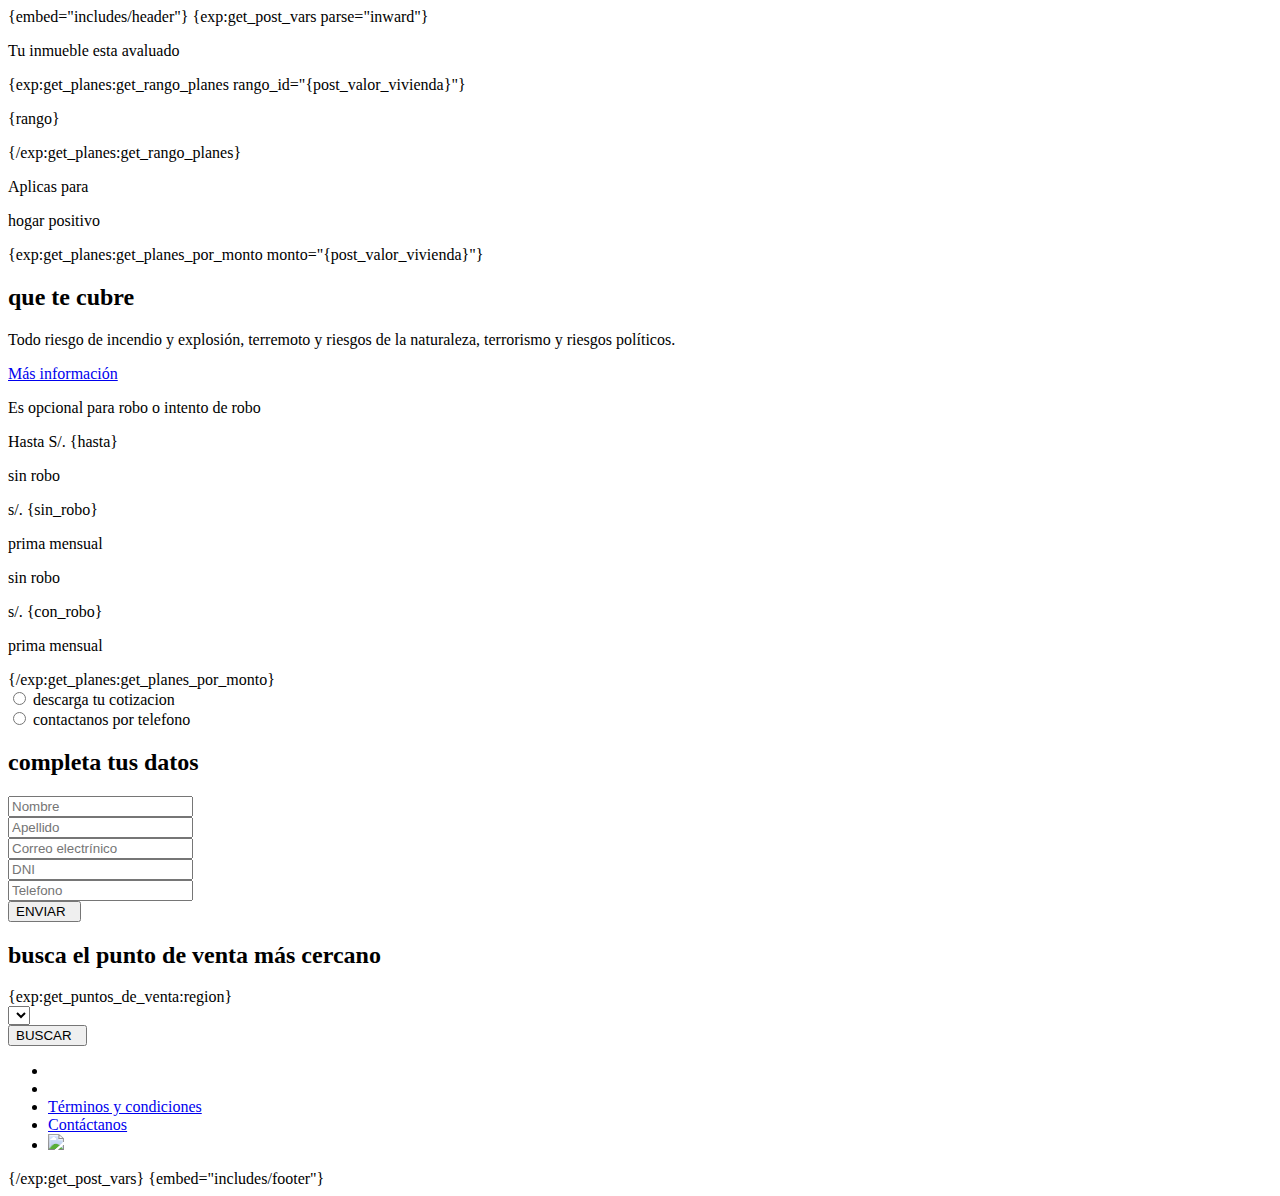
==== commit 72f53b2b: "cambios para integracion" ====
--- a/views/avaluo.html
+++ b/views/avaluo.html
@@ -1,261 +1,209 @@
-<!DOCTYPE html>
-<html>
-  <head>
-    <meta charset="utf-8">
-
-    <title></title>
-    <!-- Project SEO -->
-    <meta name="description" content="">
-    <meta name="keywords" content="" /> 
-    <meta name="author" content="Ayu Consulting S.A.C" />
-
-    <!-- Responsiveness -->
-    <meta name="viewport" content="width=device-width, initial-scale=1.0">
-
-    <!-- Open Graph -->
-    <meta property="og:type" content="website">
-    <meta property="og:url" content="">
-    <meta property="og:title" content="">
-    <meta property="og:site_name" content="">
-    <meta property="og:description" content="">
-    <meta property="og:image" content="">
-
-    <!-- Twitter Cards -->
-    <meta name="twitter:card" content="">
-    <meta name="twitter:title" content="">
-    <meta name="twitter:url" content="">
-    <meta name="twitter:description" content="">
-    <meta name="twitter:site" content="">
-    <meta name="twitter:creator" content="">
-    <meta name="twitter:image" content="">
-
-    <!-- FAVICON -->
-    <link rel="shortcut icon" href="img/favicon.ico">
-
-    <!-- Apple Mobile -->
-    <meta name="apple-mobile-web-app-title" content="">
-    <meta name="apple-mobile-web-app-capable" content="yes">
-    <meta name="apple-mobile-web-app-status-bar-style" content="black">
-
-    <!-- Apple icons -->
-    <link rel="apple-touch-icon" sizes="156x156" href="">
-    <link rel="apple-touch-icon" sizes="128x128" href="">
-    <link rel="apple-touch-icon" sizes="76x76" href="">
-    <link rel="apple-touch-icon" href="">
-
-    <!-- WebFonts -->
-    <!-- <script async type="text/javascript" src="//use.typekit.net/ynk6roa.js"></script> -->
-    <!-- <script async type="text/javascript">try{Typekit.load();}catch(e){}</script> -->
-
-    <!-- APP STYLES -->
-    <link rel="stylesheet" href="../stylesheets/main.css">
-    <!-- <link rel="stylesheet" href="stylesheets/main.min.css"> -->
-  </head>
-  <body>
-    <header class="pb-7-100 pt-7-100">
-      <div class="container text-center">
-        <div class="row">
-          <div class="col-md-8 center-block">
-            <div class="header-text">
-              <p class="text-medium">Tu inmueble esta avaluado</p>
-              <p class="text-xlarge bold">s/. 120,000</p>
-              <p class="text-small">Aplicas para</p>
-              <p class="text-xlarge uppercase">hogar positivo</p>
-            </div>
-          </div>
-        </div>  
-      </div>
-    </header>
-    <section class='content pb-7-100 pt-7-100'>
-      <div class='container text-center'>
-        <div class="row">
-          <div class="col-md-8 center-block">
-            <h2 class="text-large uppercase bold pb-7-100">que te cubre</h2>
-            <p class='text-small gray-color'>Todo riesgo de incendio y explosión, terremoto y riesgos de la naturaleza, terrorismo y riesgos políticos.</p>
-            <a href="#" class='link text-small blue'>Más información</a>
-            <p class='text-small uppercase blue bold pb-7-100 pt-7-100'>Es opcional para robo o intento de robo</p>
-            <p class='text-small gray-color'>Hasta S/. 15,000</p>
-          </div>
-        </div>
-        <div class="row">
-          <div class="col-xs-8 col-sm-10 col-md-6 center-block pt-7-100">
-            <div class="row">
-              <div class="col-md-5 col-sm-5 mb-14-100">
-                <div class="price-block">
-                  <div class="row">
-                    <!-- <div class="col-xs-10 col-md-10 col-sm-10">
-                      <span class='text-small uppercase'>sin robo</span>
-                    </div>
-                    <div class="col-xs-2 col-md-2 col-sm-2 pb-14">
-                      <span class="icon-checkmark"></span>
-                    </div> -->
-                    
-                    <div class="col-xs-10 col-md-10 col-sm-10">
-                      <label class="radio-inline uppercase text-small" for="conrobo">
-                        con robo
-                      </label>
-                    </div>
-                    <div class="col-xs-2 col-md-2 col-sm-2">
-                      <input type="radio" name="robo" id="conrobo" value="1">
-                    </div>   
-
+{embed="includes/header"}   
+  {exp:get_post_vars parse="inward"}
+      <body>
+        <header class="pb-7-100 pt-7-100">
+          <div class="container text-center">
+            <div class="row">
+              <div class="col-md-8 center-block">
+                <div class="header-text">
+                  <p class="text-medium">Tu inmueble esta avaluado</p>
+                {exp:get_planes:get_rango_planes rango_id="{post_valor_vivienda}"}
+                  <p class="text-xlarge bold">{rango}</p>
+                {/exp:get_planes:get_rango_planes}
+                  <p class="text-small">Aplicas para</p>
+                  <p class="text-xlarge uppercase">hogar positivo</p>
+                </div>
+              </div>
+            </div>  
+          </div>
+        </header>
+      {exp:get_planes:get_planes_por_monto monto="{post_valor_vivienda}"}
+        <section class='content pb-7-100 pt-7-100'>
+          <div class='container text-center'>
+            <div class="row">
+              <div class="col-md-8 center-block">
+                <h2 class="text-large uppercase bold pb-7-100">que te cubre</h2>
+                <p class='text-small gray-color'>Todo riesgo de incendio y explosión, terremoto y riesgos de la naturaleza, terrorismo y riesgos políticos.</p>
+                <a href="#" class='link text-small blue'>Más información</a>
+                <p class='text-small uppercase blue bold pb-7-100 pt-7-100'>Es opcional para robo o intento de robo</p>
+                <p class='text-small gray-color'>Hasta S/. {hasta}</p>
+              </div>
+            </div>
+            <div class="row">
+              <div class="col-xs-8 col-sm-10 col-md-6 center-block pt-7-100">
+                <div class="row">
+                  <div class="col-md-5 col-sm-5 mb-14-100">
+                    <div class="price-block">
+                      <div class="row">
+                        <div class="col-xs-10 col-md-10 col-sm-10">
+                          <span class='text-small uppercase'>sin robo</span>
+                        </div>
+                        <div class="col-xs-2 col-md-2 col-sm-2 pb-14">
+                          <span class="icon-checkmark"></span>
+                        </div>
+                      </div>
+                      <div class="row">
+                        <div class="col-md-12 col-sm-12">
+                          <p class='text-large uppercase bold'>s/. {sin_robo}</p>
+                          <p class='text-xsmall uppercase'>prima mensual</p>
+                        </div>
+                      </div>
+                    </div>
                   </div>
-                  <div class="row">
-                    <div class="col-md-12 col-sm-12">
-                      <p class='text-large uppercase bold'>s/. 35</p>
-                      <p class='text-xsmall uppercase'>prima mensual</p>
+                  <div class="col-md-5 col-sm-5 col-md-offset-2 col-sm-offset-2 mb-14-100">
+                    <div class="price-block">
+                      <div class="row">
+                        <div class="col-xs-10 col-md-10 col-sm-10">
+                          <span class='text-small uppercase'>sin robo</span>
+                        </div>
+                        <div class="col-xs-2 col-md-2 col-sm-2 pb-14">
+                          <span class="icon-checkmark"></span>
+                        </div>
+                      </div>
+                      <div class="row">
+                        <div class="col-md-12 col-sm-12">
+                          <p class='text-large uppercase bold'>s/. {con_robo}</p>
+                          <p class='text-xsmall uppercase'>prima mensual</p>
+                        </div>
+                      </div>
+                    </div>
+                  </div>  
+                </div>
+            {/exp:get_planes:get_planes_por_monto}
+              </div>
+            </div>
+            <div class="row">
+              <div class="col-md-8 center-block">
+                <div class="row">
+                  <div class="form-group download-phone">
+                    <div class="col-xs-12 col-sm-6 col-md-6">
+                      <div class="row mb-7-100"> 
+                        <input type="radio" name="radios" id="radios-0" value="1">
+                        <label class="radio-inline col-xs-10 col-xs-offset-1 col-sm-10 col-sm-offset-1 col-md-10 col-md-offset-1 pt-7-100 pb-7-100" for="radios-0">
+                          descarga tu cotizacion
+                        </label> 
+                      </div>
+                    </div>
+                    <div class="col-xs-12 col-sm-6 col-md-6">
+                      <div class="row mb-7-100"> 
+                        <input type="radio" name="radios" id="radios-1" value="2">
+                        <label class="radio-inline col-xs-10 col-xs-offset-1 col-sm-10 col-sm-offset-1 col-md-11 col-md-offset-1 pt-7-100 pb-7-100" for="radios-1">
+                          contactanos por telefono
+                        </label>
+                      </div>
                     </div>
                   </div>
+                </div>  
+              </div>
+            </div>
+          </div>
+        </section>
+        <footer class="pb-49 pt-7-100">
+          <div class="container pb-49">
+            <div class="row">
+              <div class="col-md-10 center-block">
+                <div class="row">
+                  <div class="col-xs-10 col-xs-offset-1 col-sm-5 col-md-5">
+                    <form class="form-horizontal" method="post" action="/?/content/registro">
+                      <h2 class="white uppercase bold">completa tus datos</h2>
+                      <div class="row">
+                        <!-- Text input-->
+                        <div class="col-sm-6 col-md-6">
+                          <div class="form-group pr-7">
+                            <input id="textinput" name="name" type="text" placeholder="Nombre" class="form-control input-md"> 
+                          </div>
+                        </div>
+                        <div class="col-sm-6 col-md-6">
+                          <div class="form-group pl-7">
+                            <input id="textinput" name="last_name" type="text" placeholder="Apellido" class="form-control input-md">
+                          </div>
+                        </div>
+                      </div>
+
+
+                      <!-- Text input-->
+                      <div class="form-group">
+                        <input id="textinput" name="email" type="text" placeholder="Correo electrínico" class="form-control input-md">
+                      </div>
+
+                      <!-- Text input-->
+                      <div class="form-group">
+                        <input id="textinput" name="dni" type="text" placeholder="DNI" class="form-control input-md">
+                      </div>
+
+                      <!-- Text input-->
+                      <div class="form-group">
+                        <input id="textinput" name="phone" type="text" placeholder="Telefono" class="form-control input-md">
+                      </div>
+
+                      <!-- Button -->
+                      <div class="row">
+                        <div class="form-group">
+                          <div class="col-sm-offset-6 col-md-6 col-md-offset-6">
+                            <input type="submit" value="ENVIAR  " id="singlebutton" name="singlebutton" class="btn btn-primary col-xs-12 col-sm-12 col-md-12">
+                          </div>
+                        </div>  
+                      </div>
+                    </form>
+                  </div>
+                  <div class="col-xs-10 col-xs-offset-1 col-sm-5 col-sm-offset-1 col-md-5 col-md-offset-1">
+                    <form class="form-horizontal">
+                      <h2 class="white uppercase bold">busca el punto de venta más cercano</h2>
+                      <div class="row">
+                        <!-- Text input-->
+                        <div class="col-sm-6 col-md-6">
+                          <div class="form-group pr-7">
+                            <!-- <input id="textinput" name="textinput" type="text" placeholder="Departamento" class="form-control input-md"> --> 
+                            <span class="selector">
+                                   {exp:get_puntos_de_venta:region}
+                            </span> 
+                          </div>
+                        </div>
+                        <div class="col-sm-6 col-md-6">
+                          <div class="form-group pl-7">
+                            <!-- <input id="textinput" name="textinput" type="text" placeholder="Ciudad/Distrito" class="form-control input-md"> -->
+                            <span class="selector">
+                              <select name="distrito" id="distrito" class="form-control">
+                                 {exp:get_puntos_de_venta:district region="@@@"}
+                              </select>
+                            </span>
+
+                          </div>
+                        </div>
+                      </div>
+                      <div class="row">
+                          <div class="col-md-12 result">
+                          </div>
+                      </div>                      
+
+                      <!-- Button -->
+                      <div class="row">
+                        <div class="form-group">
+                          <div class="col-sm-offset-6 col-md-6 col-md-offset-6">
+                            <input type="submit" value="BUSCAR  " id="singlebutton" name="singlebutton" class="btn btn-primary col-xs-12 col-sm-12 col-md-12">
+                          </div>
+                        </div>  
+                      </div>
+                    </form>
+                  </div>   
                 </div>
               </div>
-              <div class="col-md-5 col-sm-5 col-md-offset-2 col-sm-offset-2 mb-14-100">
-                <div class="price-block">
-                  <div class="row">
-                    <!-- <div class="col-xs-10 col-md-10 col-sm-10">
-                      <span class='text-small uppercase'>sin robo</span>
-                    </div>
-                    <div class="col-xs-2 col-md-2 col-sm-2 pb-14">
-                      <span class="icon-checkmark"></span>
-                    </div> -->
-                    <div class="col-xs-10 col-md-10 col-sm-10">
-                      <label class="radio-inline uppercase text-small" for="sinrobo">
-                        sin robo
-                      </label>
-                    </div>
-                    <div class="col-xs-2 col-md-2 col-sm-2">  
-                      <input type="radio" name="robo" id="sinrobo" value="2">
-                    </div>   
-
-                  </div>
-                  <div class="row">
-                    <div class="col-md-12 col-sm-12">
-                      <p class='text-large uppercase bold'>s/. 35</p>
-                      <p class='text-xsmall uppercase'>prima mensual</p>
-                    </div>
-                  </div>
-                </div>
-              </div>  
-            </div>
-          </div>
-        </div>
-        <div class="row">
-          <div class="col-md-8 center-block">
-            <div class="row">
-              <div class="form-group download-phone">
-                <div class="col-xs-12 col-sm-6 col-md-6">
-                  <div class="row mb-7-100"> 
-                    <input type="radio" name="radios" id="radios-0" value="1">
-                    <label class="radio-inline col-xs-10 col-xs-offset-1 col-sm-10 col-sm-offset-1 col-md-10 col-md-offset-1 pt-7-100 pb-7-100" for="radios-0">
-                      descarga tu cotizacion
-                    </label> 
-                  </div>
-                </div>
-                <div class="col-xs-12 col-sm-6 col-md-6">
-                  <div class="row mb-7-100"> 
-                    <input type="radio" name="radios" id="radios-1" value="2">
-                    <label class="radio-inline col-xs-10 col-xs-offset-1 col-sm-10 col-sm-offset-1 col-md-11 col-md-offset-1 pt-7-100 pb-7-100" for="radios-1">
-                      contactanos por telefono
-                    </label>
-                  </div>
-                </div>
-              </div>
-            </div>  
-          </div>
-        </div>
-      </div>
-    </section>
-    <footer class="pb-49 pt-7-100">
-      <div class="container pb-49">
-        <div class="row">
-          <div class="col-md-10 center-block">
-            <div class="row">
-              <div class="col-xs-10 col-xs-offset-1 col-sm-5 col-md-5">
-                <form class="form-horizontal">
-                  <h2 class="white uppercase bold">completa tus datos</h2>
-                  <div class="row">
-                    <!-- Text input-->
-                    <div class="col-sm-6 col-md-6">
-                      <div class="form-group pr-7">
-                        <input id="textinput" name="textinput" type="text" placeholder="Nombre" class="form-control input-md"> 
-                      </div>
-                    </div>
-                    <div class="col-sm-6 col-md-6">
-                      <div class="form-group pl-7">
-                        <input id="textinput" name="textinput" type="text" placeholder="Apellido" class="form-control input-md">
-                      </div>
-                    </div>
-                  </div>
-
-
-                  <!-- Text input-->
-                  <div class="form-group">
-                    <input id="textinput" name="textinput" type="text" placeholder="Correo electrínico" class="form-control input-md">
-                  </div>
-
-                  <!-- Text input-->
-                  <div class="form-group">
-                    <input id="textinput" name="textinput" type="text" placeholder="DNI" class="form-control input-md">
-                  </div>
-
-                  <!-- Text input-->
-                  <div class="form-group">
-                    <input id="textinput" name="textinput" type="text" placeholder="Telefono" class="form-control input-md">
-                  </div>
-
-                  <!-- Button -->
-                  <div class="row">
-                    <div class="form-group">
-                      <div class="col-sm-offset-6 col-md-6 col-md-offset-6">
-                        <input type="submit" value="ENVIAR  " id="singlebutton" name="singlebutton" class="btn btn-primary col-xs-12 col-sm-12 col-md-12">
-                      </div>
-                    </div>  
-                  </div>
-                </form>
-              </div>
-              <div class="col-xs-10 col-xs-offset-1 col-sm-5 col-sm-offset-1 col-md-5 col-md-offset-1">
-                <form class="form-horizontal">
-                  <h2 class="white uppercase bold">busca el punto de venta más cercano</h2>
-                  <div class="row">
-                    <!-- Text input-->
-                    <div class="col-sm-6 col-md-6">
-                      <div class="form-group pr-7">
-                        <input id="textinput" name="textinput" type="text" placeholder="Departamento" class="form-control input-md"> 
-                      </div>
-                    </div>
-                    <div class="col-sm-6 col-md-6">
-                      <div class="form-group pl-7">
-                        <input id="textinput" name="textinput" type="text" placeholder="Ciudad/Distrito" class="form-control input-md">
-                      </div>
-                    </div>
-                  </div>
-
-                  <!-- Button -->
-                  <div class="row">
-                    <div class="form-group">
-                      <div class="col-sm-offset-6 col-md-6 col-md-offset-6">
-                        <input type="submit" value="BUSCAR  " id="singlebutton" name="singlebutton" class="btn btn-primary col-xs-12 col-sm-12 col-md-12">
-                      </div>
-                    </div>  
-                  </div>
-                </form>
-              </div>   
-            </div>
-          </div>
-        </div>      
-      </div>
-      <div class="container-fluid">
-        <div class="row social-networks">
-          <div class="col-md-12">
-            <ul class="nav nav-pills">
-              <li><a href="#" class="icon-facebook"></a></li>
-              <li><a href="#" class="icon-twitter"></a></li>
-              <li><a href="#">Términos y condiciones</a></li>
-              <li><a href="#">Contáctanos</a></li>
-              <li class="pull-right"><a href="#"><img class="right" src="assets/images/logo_blanco.png"></a></li>
-            </ul>
-          </div>
-        </div>
-      </div>
-    </footer>
-  </body>
-</html>+            </div>      
+          </div>
+          <div class="container-fluid">
+            <div class="row social-networks">
+              <div class="col-md-12">
+                <ul class="nav nav-pills">
+                  <li><a href="#" class="icon-facebook"></a></li>
+                  <li><a href="#" class="icon-twitter"></a></li>
+                  <li><a href="#">Términos y condiciones</a></li>
+                  <li><a href="#">Contáctanos</a></li>
+                  <li class="pull-right"><a href="#"><img class="right" src="assets/images/logo_blanco.png"></a></li>
+                </ul>
+              </div>
+            </div>
+          </div>
+        </footer>
+      </body>
+  {/exp:get_post_vars}
+{embed="includes/footer"} 